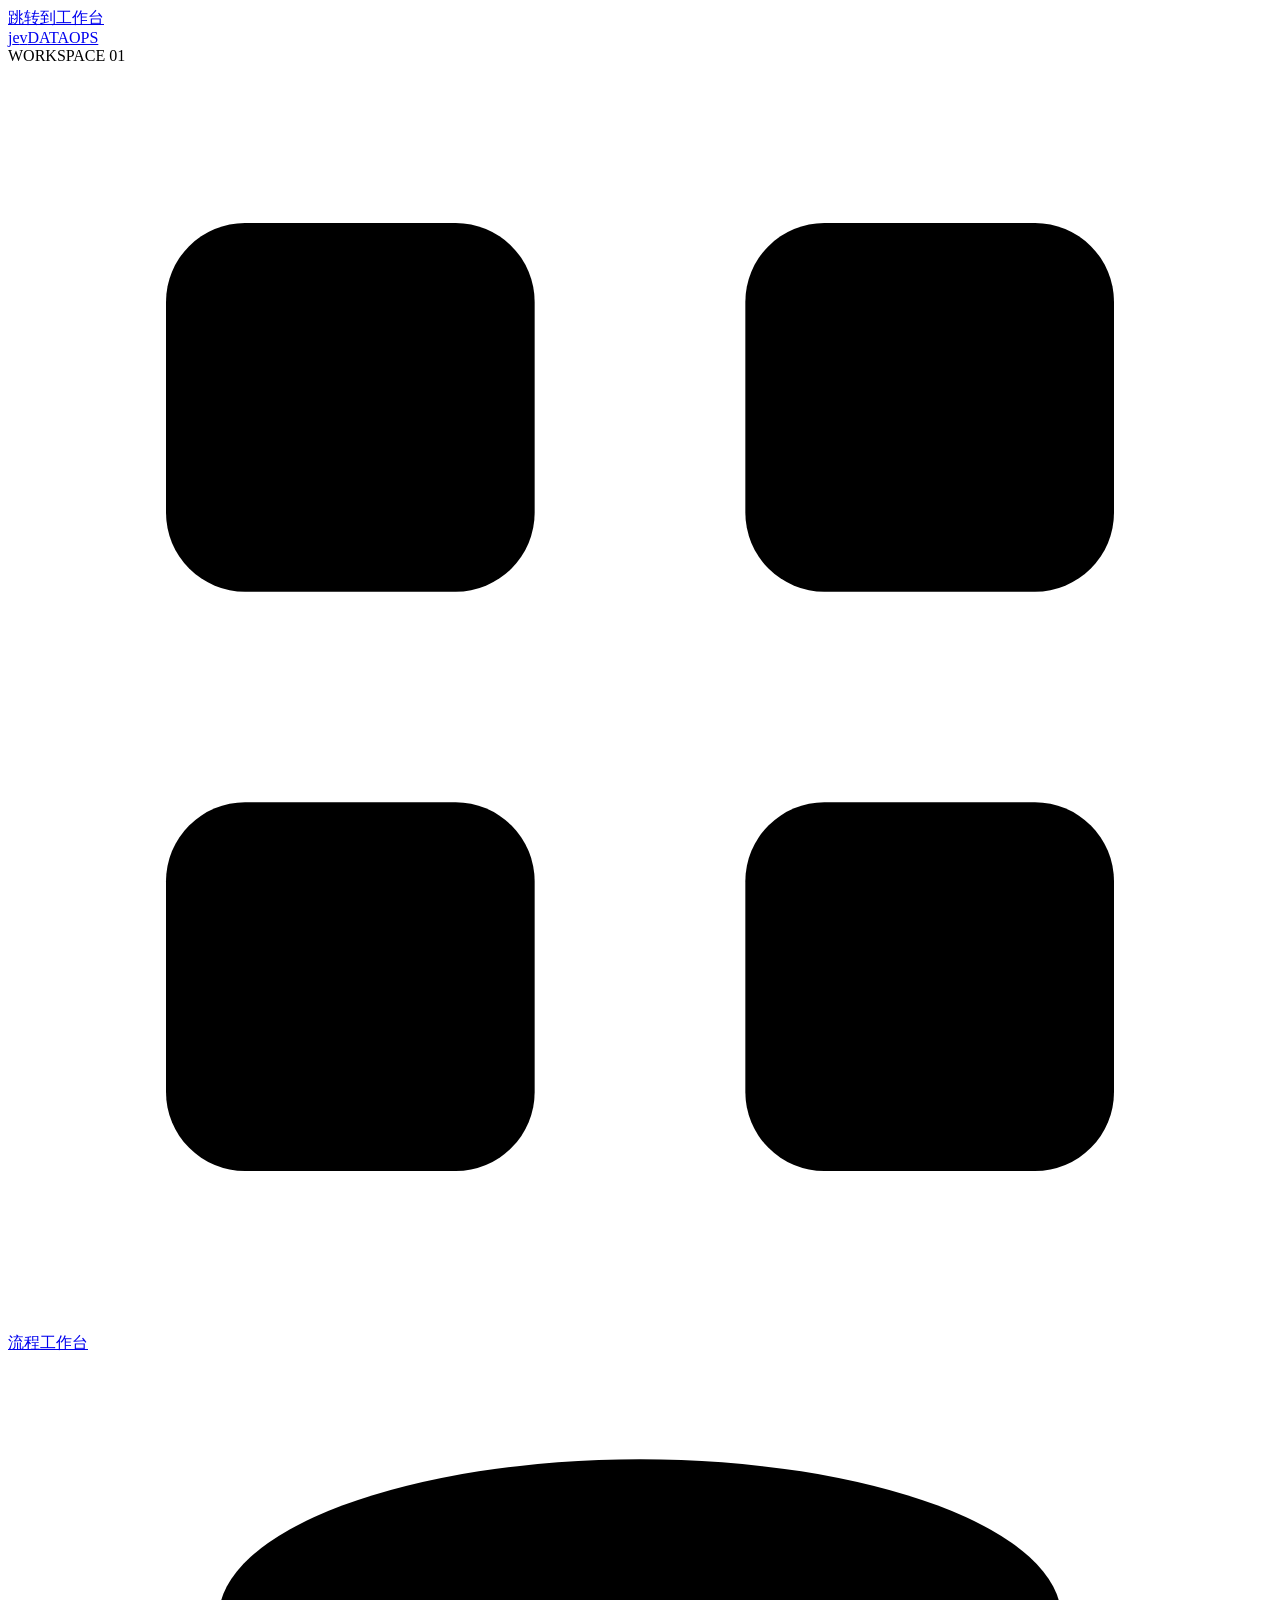
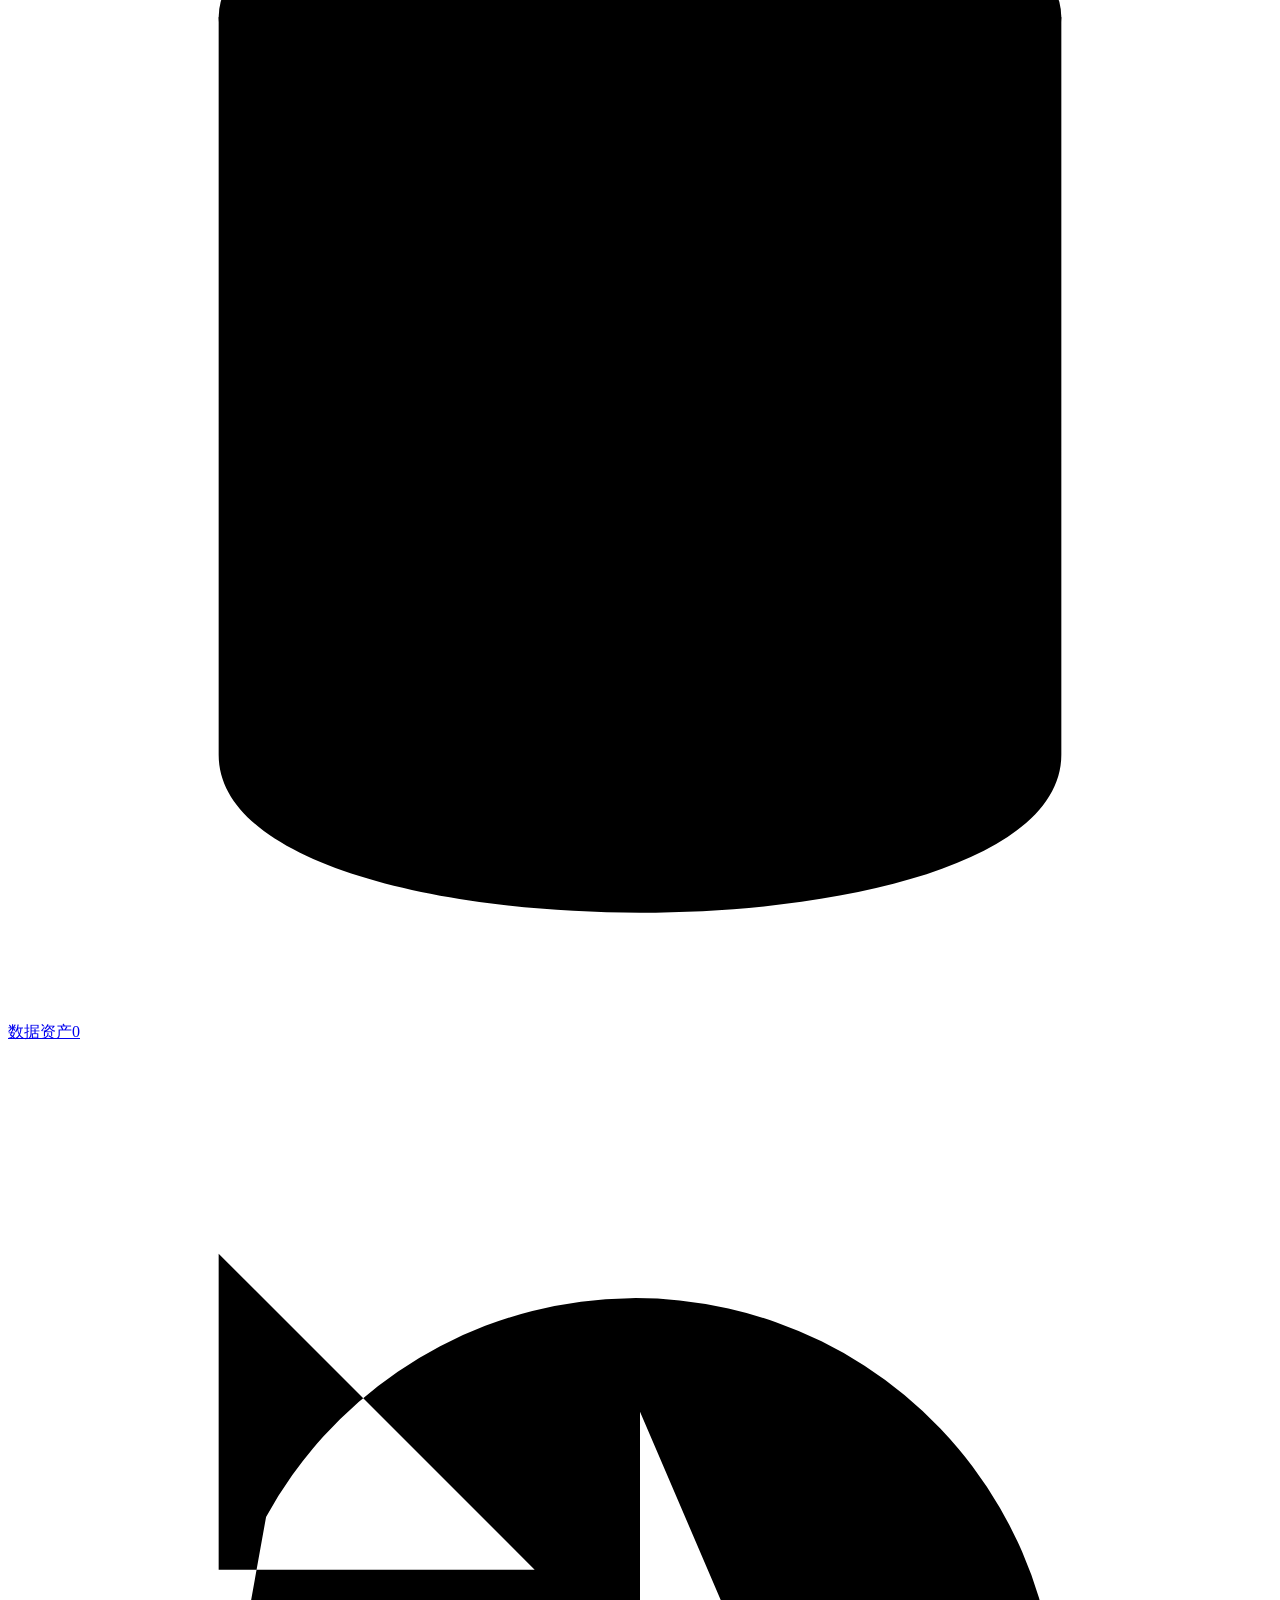
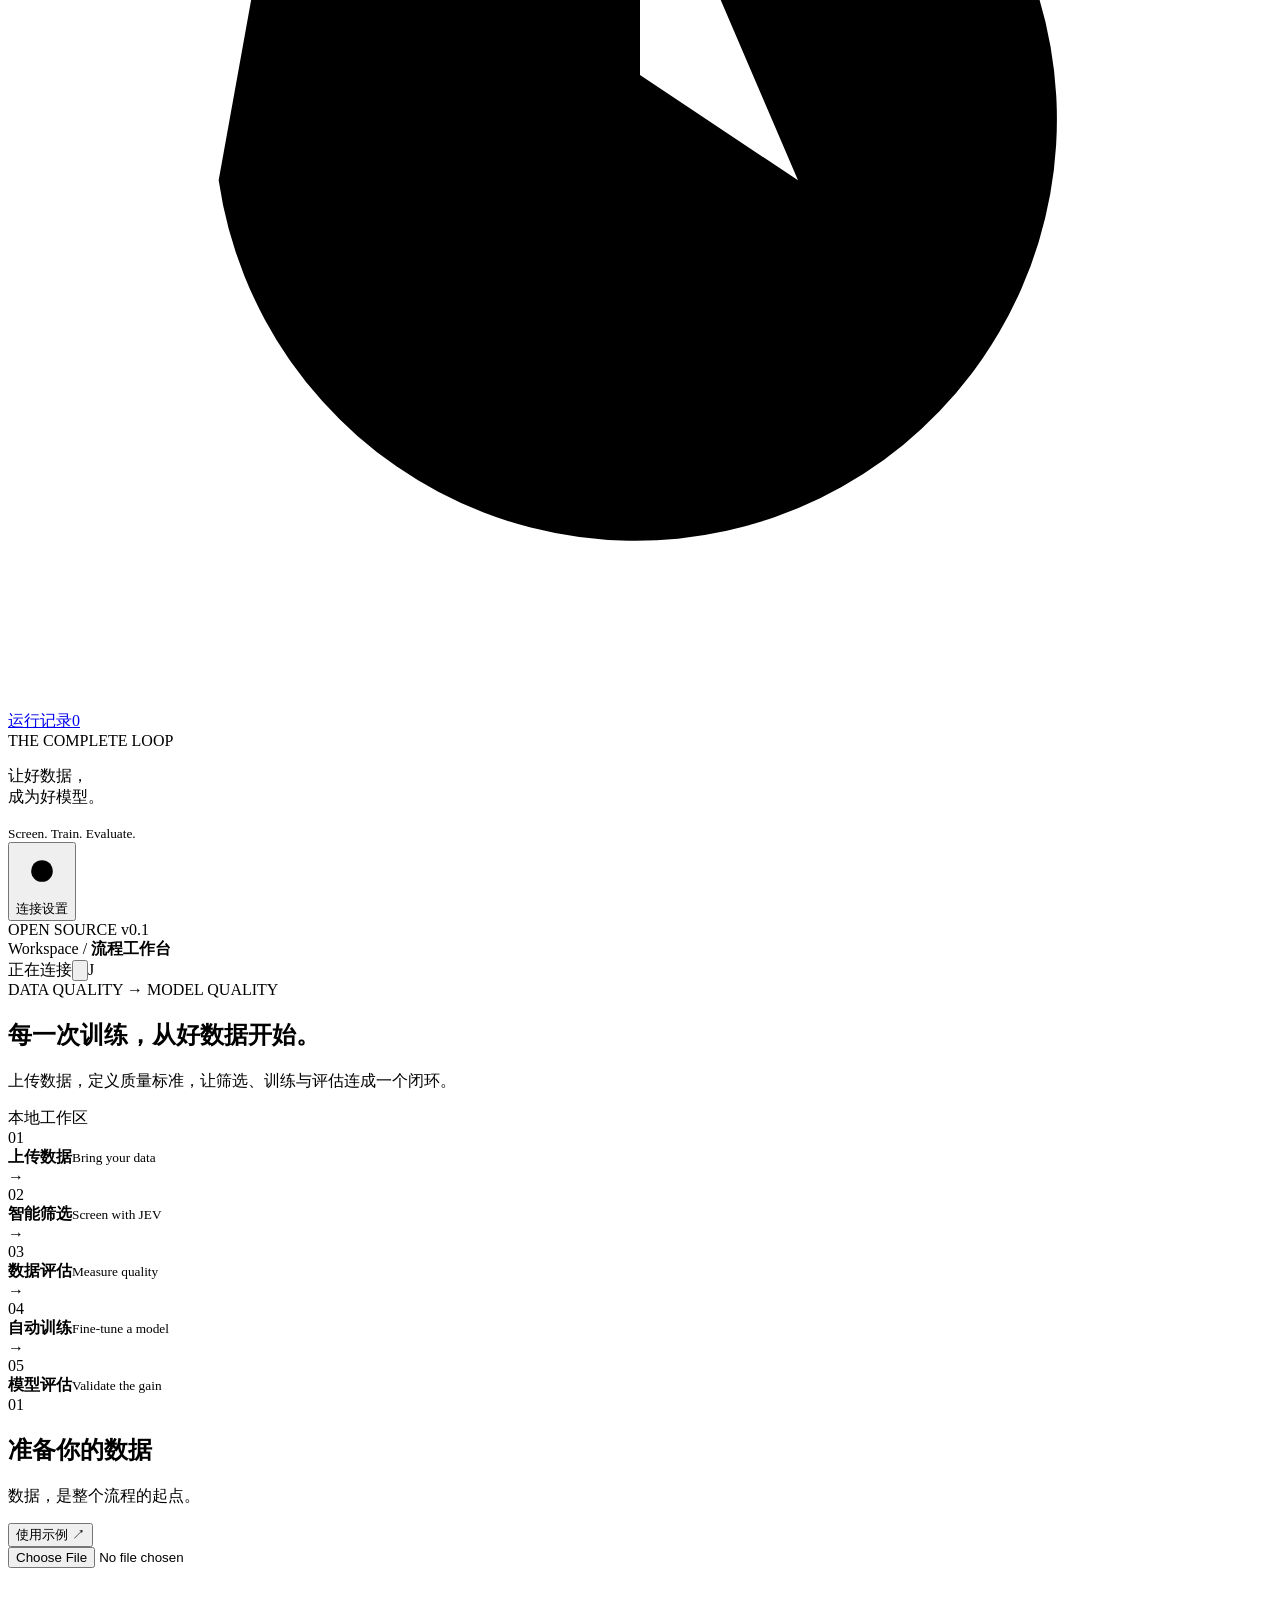
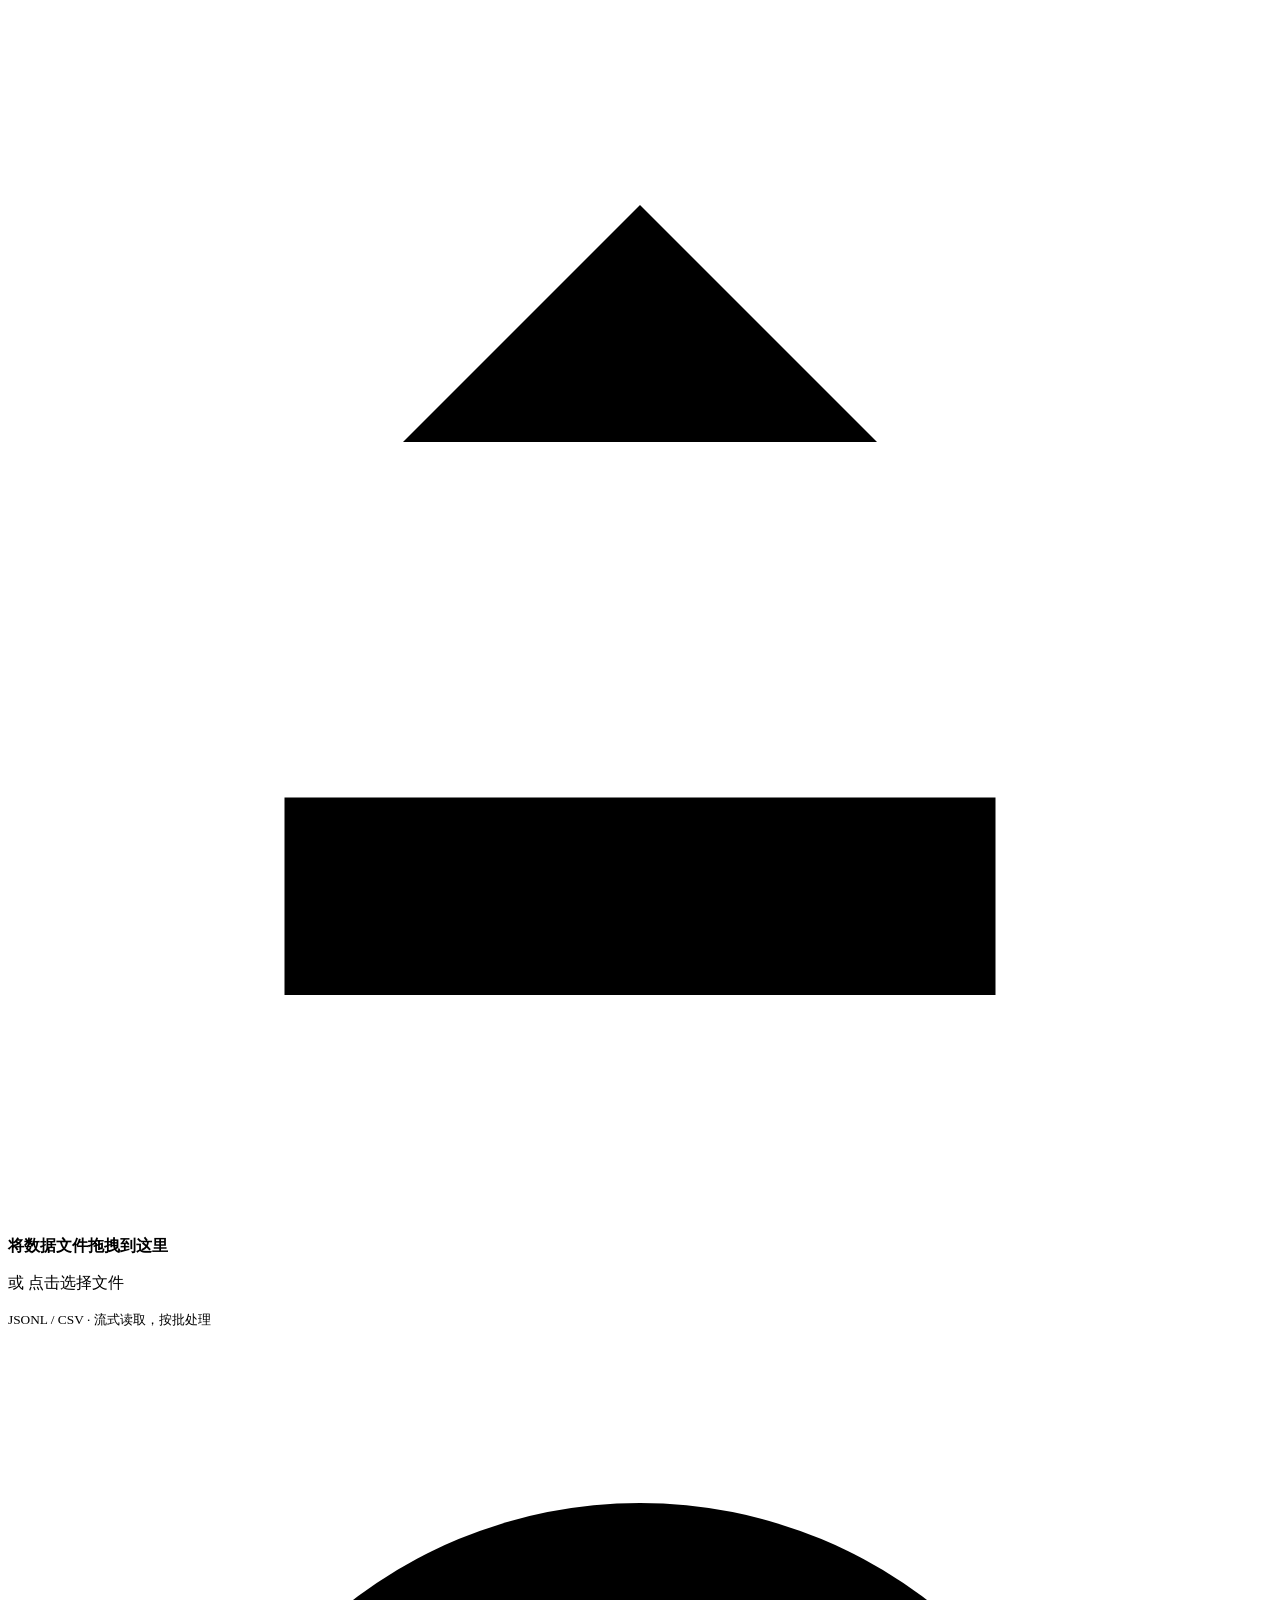
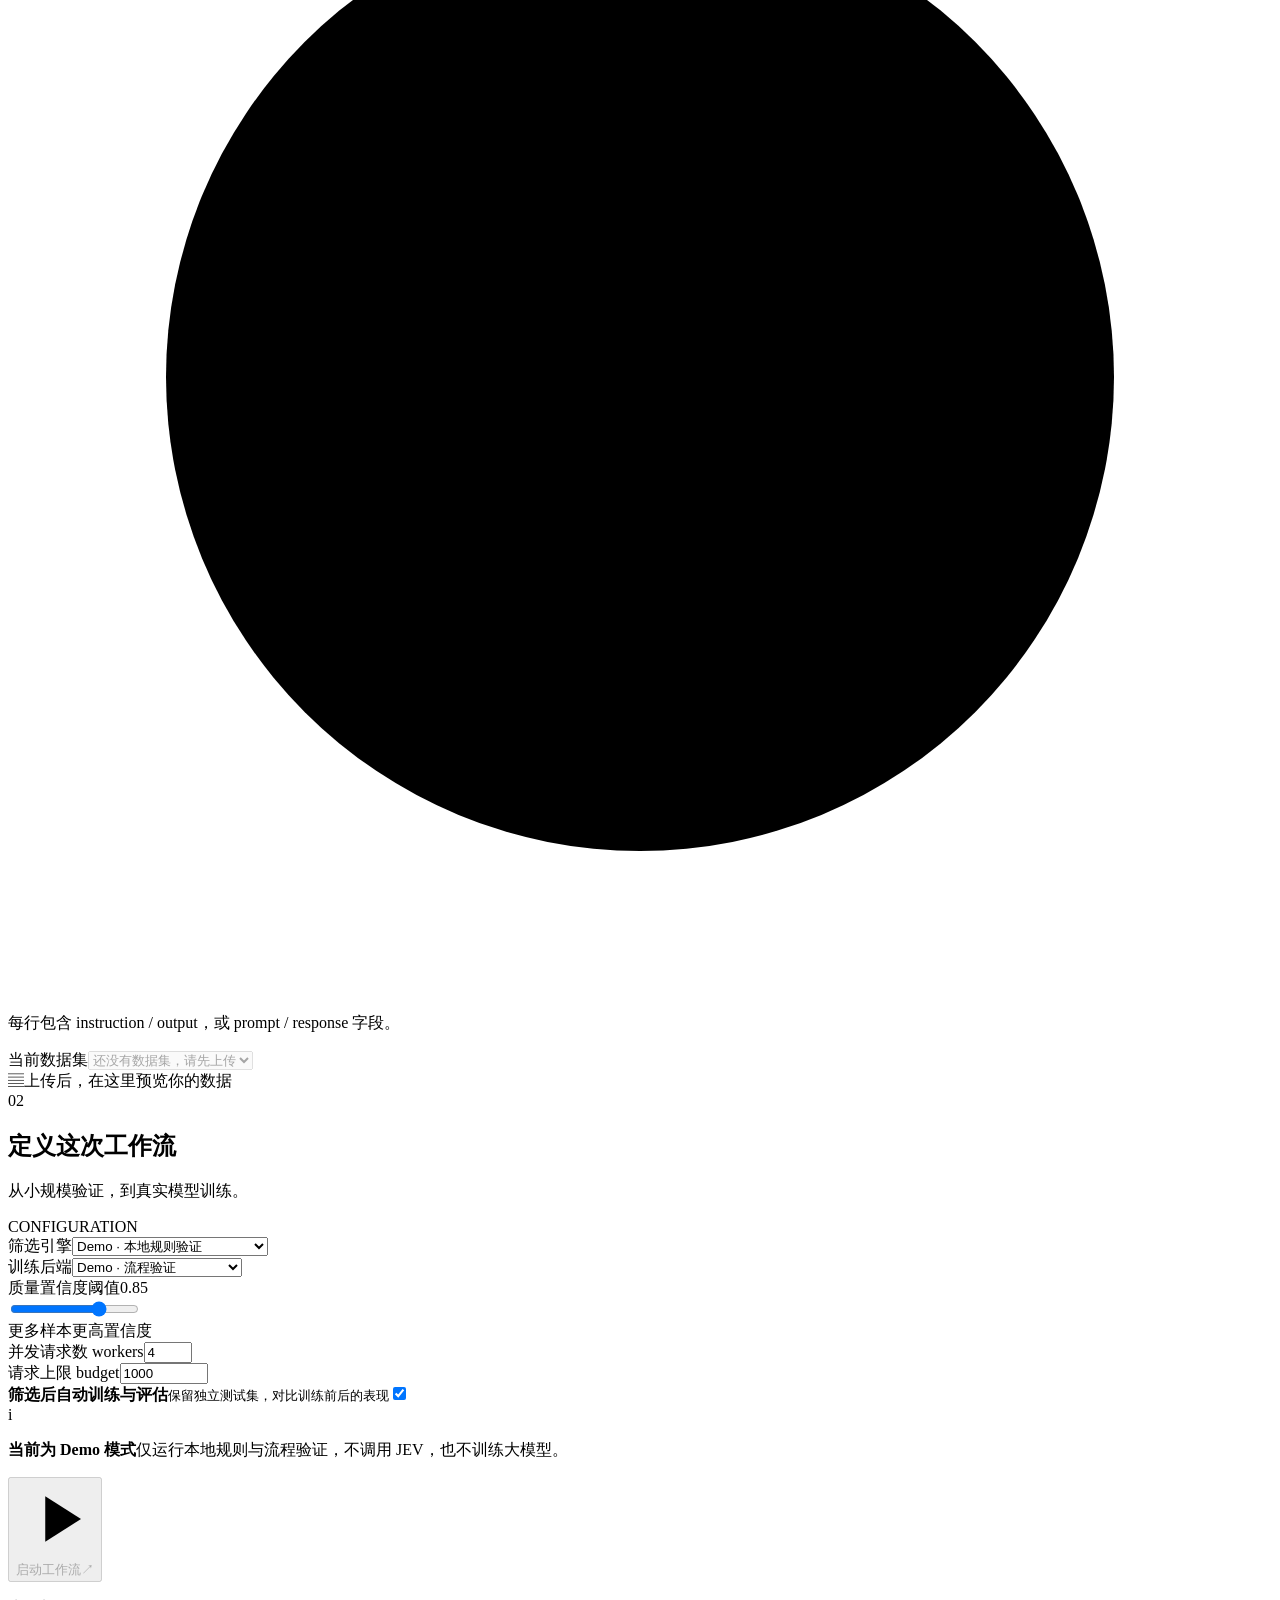
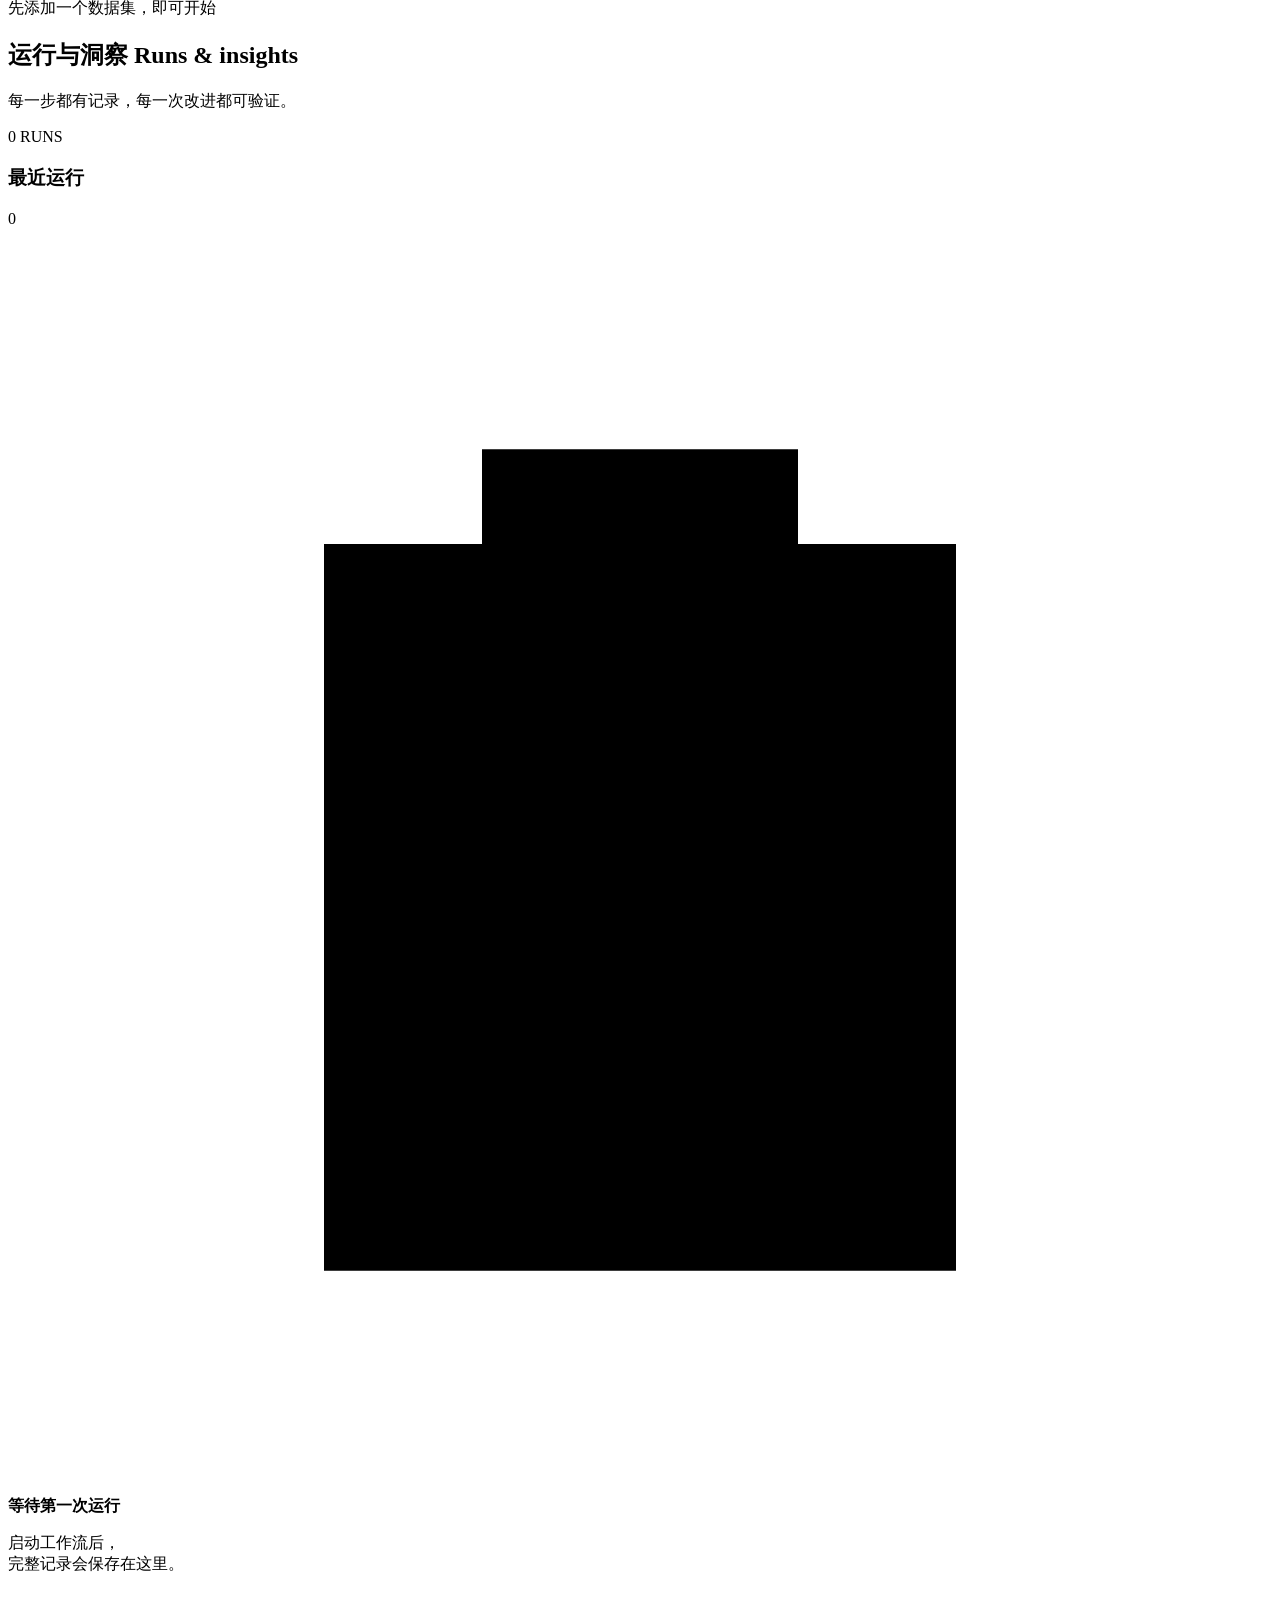
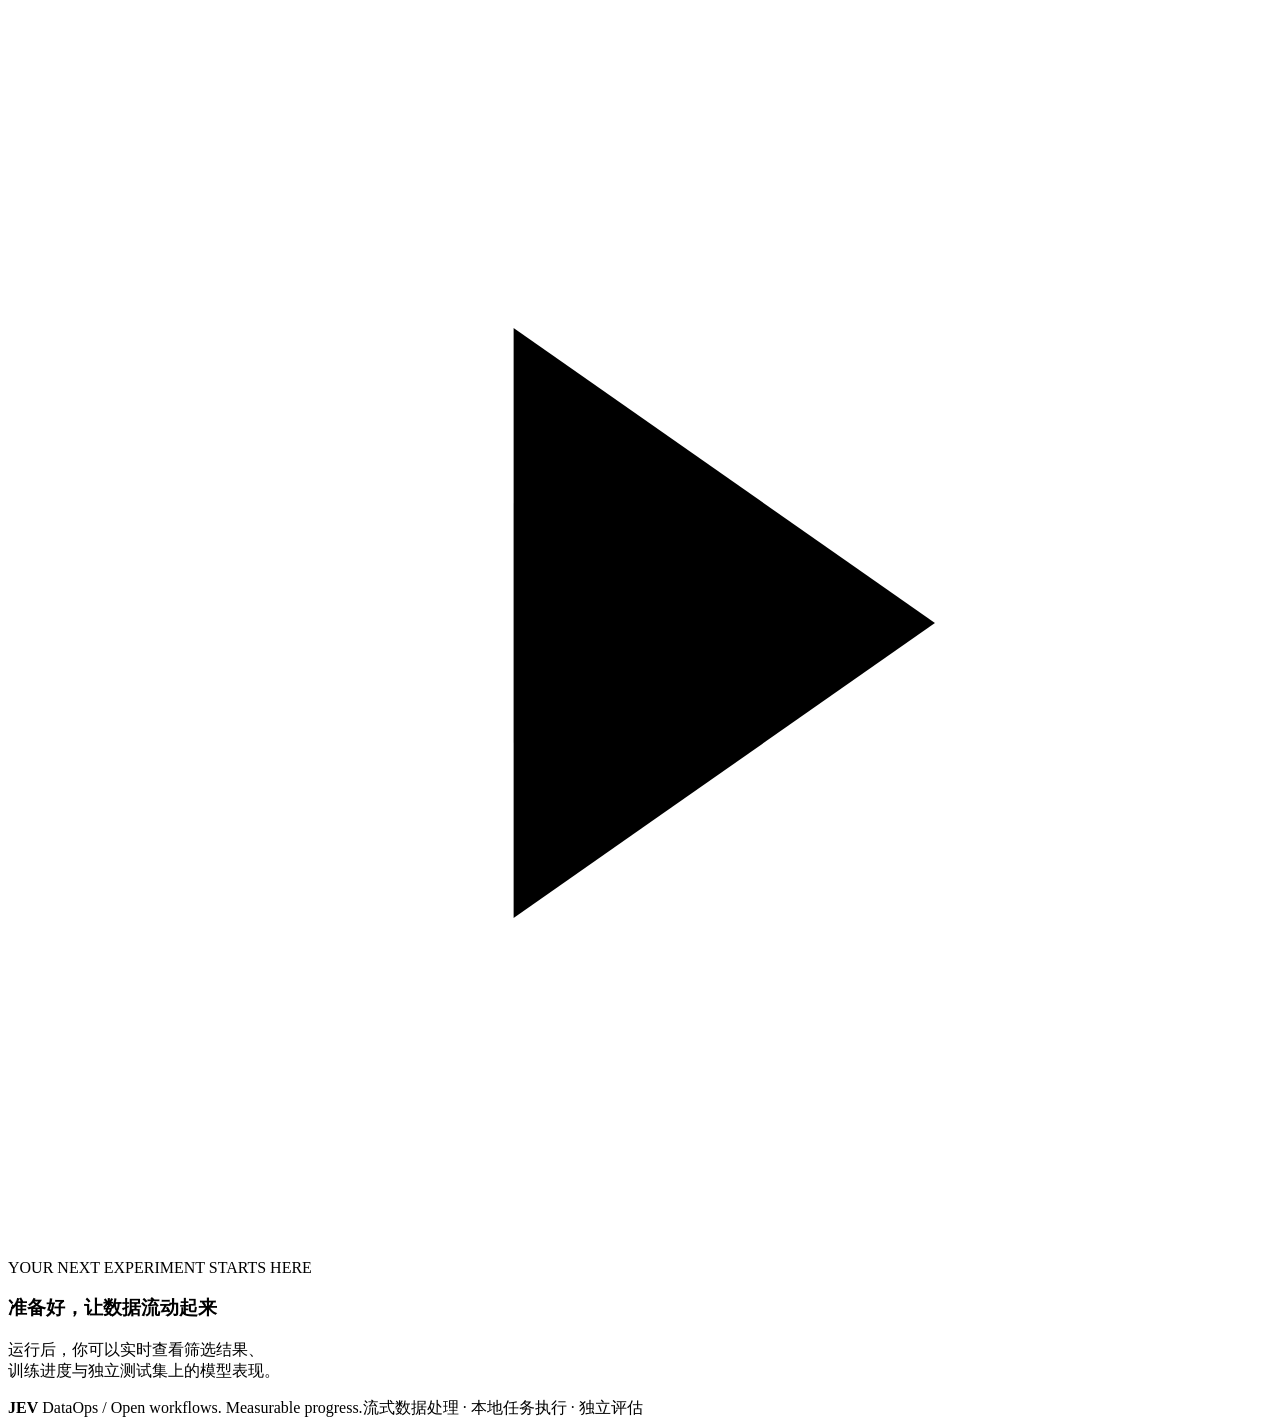
==== jev_dataops/static/index.html @ f0de1829 "Build JEV DataOps workbench: streaming selection, LoRA training and held-out evaluation" ====
<!doctype html>
<html lang="zh-CN">
<head>
  <meta charset="UTF-8">
  <meta name="viewport" content="width=device-width, initial-scale=1">
  <meta name="color-scheme" content="light">
  <meta name="description" content="JEV DataOps — 从数据筛选到模型评估的开放工作流。">
  <title>JEV DataOps · 数据与模型工作台</title>
  <link rel="icon" href="data:image/svg+xml,%3Csvg xmlns='http://www.w3.org/2000/svg' viewBox='0 0 40 40'%3E%3Crect width='40' height='40' rx='12' fill='%23192d30'/%3E%3Cpath d='M12 12h17v10a10 10 0 0 1-17 7l4-5a4 4 0 0 0 7-2v-4H12z' fill='%23a4e6cd'/%3E%3C/svg%3E">
  <link rel="stylesheet" href="/static/styles.css">
  <script src="/static/app.js" defer></script>
</head>
<body>
  <a class="skip-link" href="#main-content">跳转到工作台</a>
  <aside class="sidebar" aria-label="主导航">
    <a class="brand" href="/" aria-label="JEV DataOps 首页"><span class="brand-mark">j<span>e</span>v</span><span class="brand-label">DATAOPS</span></a>
    <div class="workspace-label">WORKSPACE <span>01</span></div>
    <nav>
      <a class="nav-item active" href="#main-content"><svg viewBox="0 0 24 24" aria-hidden="true"><rect x="3" y="3" width="7" height="7" rx="1.5"/><rect x="14" y="3" width="7" height="7" rx="1.5"/><rect x="3" y="14" width="7" height="7" rx="1.5"/><rect x="14" y="14" width="7" height="7" rx="1.5"/></svg>流程工作台<span class="nav-dot"></span></a>
      <a class="nav-item" href="#dataset-section"><svg viewBox="0 0 24 24" aria-hidden="true"><ellipse cx="12" cy="5" rx="8" ry="3"/><path d="M4 5v7c0 4 16 4 16 0V5M4 12v7c0 4 16 4 16 0v-7"/></svg>数据资产<span id="nav-dataset-count" class="nav-count">0</span></a>
      <a class="nav-item" href="#run-section"><svg viewBox="0 0 24 24" aria-hidden="true"><path d="M4 4v6h6M4.9 9A8 8 0 1 1 4 14M12 7v5l3 2"/></svg>运行记录<span id="nav-run-count" class="nav-count">0</span></a>
    </nav>
    <div class="sidebar-note"><span class="eyebrow">THE COMPLETE LOOP</span><p>让好数据，<br>成为好模型。</p><div class="mini-flow"><span></span><i></i><span></span><i></i><span></span></div><small>Screen. Train. Evaluate.</small></div>
    <div class="sidebar-bottom"><button type="button" id="settings-button" class="nav-item"><svg viewBox="0 0 24 24" aria-hidden="true"><path d="M12 3v3m0 12v3M3 12h3m12 0h3M5.6 5.6l2.1 2.1m8.6 8.6 2.1 2.1m0-12.8-2.1 2.1m-8.6 8.6-2.1 2.1"/><circle cx="12" cy="12" r="5"/></svg>连接设置</button><div class="version"><span class="tiny-dot"></span>OPEN SOURCE <span id="version">v0.1</span></div></div>
  </aside>

  <div class="app-shell">
    <header class="topbar"><div class="breadcrumb">Workspace <span>/</span> <strong>流程工作台</strong></div><div class="topbar-right"><span class="connection" id="connection"><span class="tiny-dot"></span><span id="connection-label">正在连接</span></span><button class="icon-button" id="refresh-button" type="button" aria-label="刷新工作台" title="刷新工作台"><svg viewBox="0 0 24 24" aria-hidden="true"><path d="M20 7v5h-5M4 17v-5h5M5.3 7A8 8 0 0 1 19 6l1 6M4 12l1 6a8 8 0 0 0 13.7-1"/></svg></button><span class="avatar" aria-label="本地工作区">J</span></div></header>

    <main id="main-content">
      <section class="page-heading"><div><div class="eyebrow">DATA QUALITY → MODEL QUALITY</div><h1>每一次训练，从好数据开始<span>。</span></h1><p>上传数据，定义质量标准，让筛选、训练与评估连成一个闭环。</p></div><span class="workspace-tag"><span class="tiny-dot"></span> 本地工作区</span></section>

      <div id="global-error" class="notice error-notice" role="alert" hidden></div>

      <section class="workflow-ribbon" aria-label="工作流阶段">
        <div class="ribbon-step"><span class="step-number">01</span><div><strong>上传数据</strong><small>Bring your data</small></div></div><span class="ribbon-arrow" aria-hidden="true">→</span>
        <div class="ribbon-step"><span class="step-number">02</span><div><strong>智能筛选</strong><small>Screen with JEV</small></div></div><span class="ribbon-arrow" aria-hidden="true">→</span>
        <div class="ribbon-step"><span class="step-number">03</span><div><strong>数据评估</strong><small>Measure quality</small></div></div><span class="ribbon-arrow" aria-hidden="true">→</span>
        <div class="ribbon-step"><span class="step-number">04</span><div><strong>自动训练</strong><small>Fine-tune a model</small></div></div><span class="ribbon-arrow" aria-hidden="true">→</span>
        <div class="ribbon-step"><span class="step-number">05</span><div><strong>模型评估</strong><small>Validate the gain</small></div></div>
      </section>

      <div class="setup-grid">
        <section class="card dataset-card" id="dataset-section" aria-labelledby="dataset-heading">
          <div class="card-heading"><div class="title-with-number"><span class="section-number">01</span><div><h2 id="dataset-heading">准备你的数据</h2><p>数据，是整个流程的起点。</p></div></div><button class="text-button" type="button" id="example-button">使用示例 <span aria-hidden="true">↗</span></button></div>
          <div class="drop-zone" id="drop-zone"><input id="file-input" type="file" accept=".jsonl,.csv" aria-label="上传 JSONL 或 CSV 数据集"><div class="upload-symbol"><svg viewBox="0 0 32 32" aria-hidden="true"><path d="M16 21V6m-6 6 6-6 6 6M7 21v5h18v-5"/></svg></div><strong id="upload-title">将数据文件拖拽到这里</strong><p>或 <span class="upload-link">点击选择文件</span></p><small id="upload-subtitle">JSONL / CSV · 流式读取，按批处理</small><div class="upload-progress" id="upload-progress" hidden><div></div></div></div>
          <p class="data-hint"><svg viewBox="0 0 16 16" aria-hidden="true"><circle cx="8" cy="8" r="6"/><path d="M8 7v4M8 4.5v.5"/></svg>每行包含 instruction / output，或 prompt / response 字段。</p>
          <div class="dataset-selection"><label for="dataset-select">当前数据集</label><select id="dataset-select" disabled><option value="">还没有数据集，请先上传</option></select></div>
          <div class="dataset-summary" id="dataset-summary" hidden><div><span class="file-icon">↳</span><span id="dataset-name"></span></div><span id="dataset-meta"></span></div>
          <div class="preview-wrap" id="preview-wrap" hidden><table id="preview-table"><caption class="sr-only">数据集前几条记录预览</caption><thead></thead><tbody></tbody></table></div>
          <div class="empty-preview" id="empty-preview"><span class="empty-grid" aria-hidden="true">▤</span><span>上传后，在这里预览你的数据</span></div>
        </section>

        <section class="card config-card" aria-labelledby="config-heading">
          <div class="card-heading"><div class="title-with-number"><span class="section-number">02</span><div><h2 id="config-heading">定义这次工作流</h2><p>从小规模验证，到真实模型训练。</p></div></div><span class="small-tag">CONFIGURATION</span></div>
          <form id="pipeline-form">
            <div class="form-grid"><div class="field"><label for="provider">筛选引擎</label><select id="provider" name="provider"><option value="demo">Demo · 本地规则验证</option><option value="openrouter" disabled>JEV · OpenRouter（未配置）</option><option value="typesafe" disabled>JEV · TypeSafe（未配置）</option></select></div><div class="field"><label for="trainer">训练后端</label><select id="trainer" name="trainer"><option value="demo">Demo · 流程验证</option><option value="huggingface" disabled>Hugging Face（未配置）</option></select></div></div>
            <div class="confidence-field"><div class="label-row"><label for="confidence">质量置信度阈值</label><output id="confidence-value" for="confidence">0.85</output></div><input id="confidence" name="confidence" type="range" min="0.5" max="0.99" step="0.01" value="0.85"><div class="range-labels"><span>更多样本</span><span>更高置信度</span></div></div>
            <div class="form-grid"><div class="field"><label for="concurrency">并发请求数 <span class="field-note">workers</span></label><input id="concurrency" name="concurrency" type="number" value="4" min="1" max="16" required></div><div class="field"><label for="max-requests">请求上限 <span class="field-note">budget</span></label><input id="max-requests" name="max_requests" type="number" value="1000" min="1" max="1000000" required></div></div>
            <label class="toggle-row" for="auto-train"><span><strong>筛选后自动训练与评估</strong><small>保留独立测试集，对比训练前后的表现</small></span><input id="auto-train" name="auto_train" type="checkbox" checked><span class="toggle" aria-hidden="true"></span></label>
            <div id="mode-notice" class="mode-notice"><span class="notice-icon">i</span><p><strong>当前为 Demo 模式</strong><span>仅运行本地规则与流程验证，不调用 JEV，也不训练大模型。</span></p></div>
            <button class="primary-button" id="start-button" type="submit" disabled><svg viewBox="0 0 24 24" aria-hidden="true"><path d="m9 5 11 7-11 7z"/></svg><span>启动工作流</span><span class="button-arrow" aria-hidden="true">↗</span></button>
            <p class="form-footnote" id="start-hint">先添加一个数据集，即可开始</p>
          </form>
        </section>
      </div>

      <section class="runs-section" id="run-section" aria-labelledby="runs-heading"><div class="section-heading"><div><h2 id="runs-heading">运行与洞察 <span>Runs & insights</span></h2><p>每一步都有记录，每一次改进都可验证。</p></div><span class="small-tag" id="run-total">0 RUNS</span></div><div class="runs-grid">
        <aside class="card run-history" aria-label="工作流运行记录"><div class="history-heading"><h3>最近运行</h3><span id="history-count">0</span></div><div id="run-list" class="run-list"><div class="history-empty"><svg viewBox="0 0 40 40" aria-hidden="true"><path d="M10 10h20v23H10zM15 7h10v6H15zM15 20h10M15 25h7"/></svg><strong>等待第一次运行</strong><p>启动工作流后，<br>完整记录会保存在这里。</p></div></div></aside>
        <section class="card run-detail" aria-label="所选运行详情">
          <div id="run-empty" class="run-empty"><div class="orbit-illustration" aria-hidden="true"><span class="orbit orbit-one"></span><span class="orbit orbit-two"></span><span class="orbit-node node-one"></span><span class="orbit-node node-two"></span><span class="orbit-node node-three"></span><span class="orbit-center"><svg viewBox="0 0 30 30"><path d="m12 8 10 7-10 7z"/></svg></span></div><span class="eyebrow">YOUR NEXT EXPERIMENT STARTS HERE</span><h3>准备好，让数据流动起来</h3><p>运行后，你可以实时查看筛选结果、<br>训练进度与独立测试集上的模型表现。</p></div>
          <div id="run-content" hidden><div class="run-detail-heading"><div><div class="run-title-row"><h3 id="run-name"></h3><span id="run-status" class="status-badge"></span></div><p id="run-meta"></p></div><div class="run-actions"><button class="secondary-button small" type="button" id="retry-button" hidden>重新运行</button><button class="secondary-button small danger-text" type="button" id="cancel-button" hidden>停止运行</button></div></div>
            <div class="run-stage-track" id="stage-track" aria-label="流程进度"></div>
            <div class="progress-label"><span id="progress-label">等待运行</span><span id="progress-numbers">0 / 0</span></div><progress id="run-progress" value="0" max="100">0%</progress>
            <div id="run-error" class="notice error-notice" role="alert" hidden></div>
            <div class="stat-grid"><div class="stat-card"><span><i class="stat-dot keep"></i>保留 Keep</span><strong id="count-keep">—</strong><small>进入高质量数据集</small></div><div class="stat-card"><span><i class="stat-dot review"></i>待审 Review</span><strong id="count-review">—</strong><small>保留人工复核空间</small></div><div class="stat-card"><span><i class="stat-dot reject"></i>剔除 Reject</span><strong id="count-reject">—</strong><small>未通过质量标准</small></div></div>
            <div class="report-section" id="model-report-section" hidden><div class="subsection-heading"><h4>独立测试集评估</h4><span id="evaluation-kind" class="small-tag">EVALUATION</span></div><div id="model-metrics" class="model-metrics"></div><p id="evaluation-note" class="evaluation-note"></p></div>
            <details class="data-report" id="data-report-section" hidden><summary>查看数据质量报告</summary><pre id="data-report"></pre></details>
            <div class="log-section"><div class="subsection-heading"><h4><span class="terminal-icon" aria-hidden="true">&gt;_</span>运行日志</h4><span id="log-count" class="muted">0 entries</span></div><div id="run-logs" class="run-logs" role="log" aria-label="运行日志" aria-live="polite"></div></div>
            <div class="artifact-section" id="artifact-section" hidden><div class="subsection-heading"><h4>产物与报告</h4><span class="muted">可下载，可复现</span></div><div id="artifacts" class="artifact-list"></div></div>
          </div>
        </section>
      </div></section>
      <footer class="page-footer"><span><b>JEV</b> DataOps <span class="footer-divider">/</span> Open workflows. Measurable progress.</span><span>流式数据处理 <i>·</i> 本地任务执行 <i>·</i> 独立评估</span></footer>
    </main>
  </div>
  <dialog id="settings-dialog" aria-labelledby="settings-title"><form id="settings-form"><div class="dialog-heading"><h2 id="settings-title">连接设置</h2><button type="button" class="icon-button" id="close-settings" aria-label="关闭连接设置">×</button></div><p>如果服务端设置了访问令牌，在此输入。令牌仅保存在当前标签页会话中。</p><label for="api-token">API 访问令牌</label><input id="api-token" type="password" autocomplete="off" placeholder="本地未启用认证时，可留空"><p class="settings-help">JEV API Key 与训练模型路径由服务端环境变量配置。</p><button type="submit" class="primary-button">保存并连接</button></form></dialog>
  <div class="toast" id="toast" role="status" aria-live="polite" hidden></div>
</body>
</html>
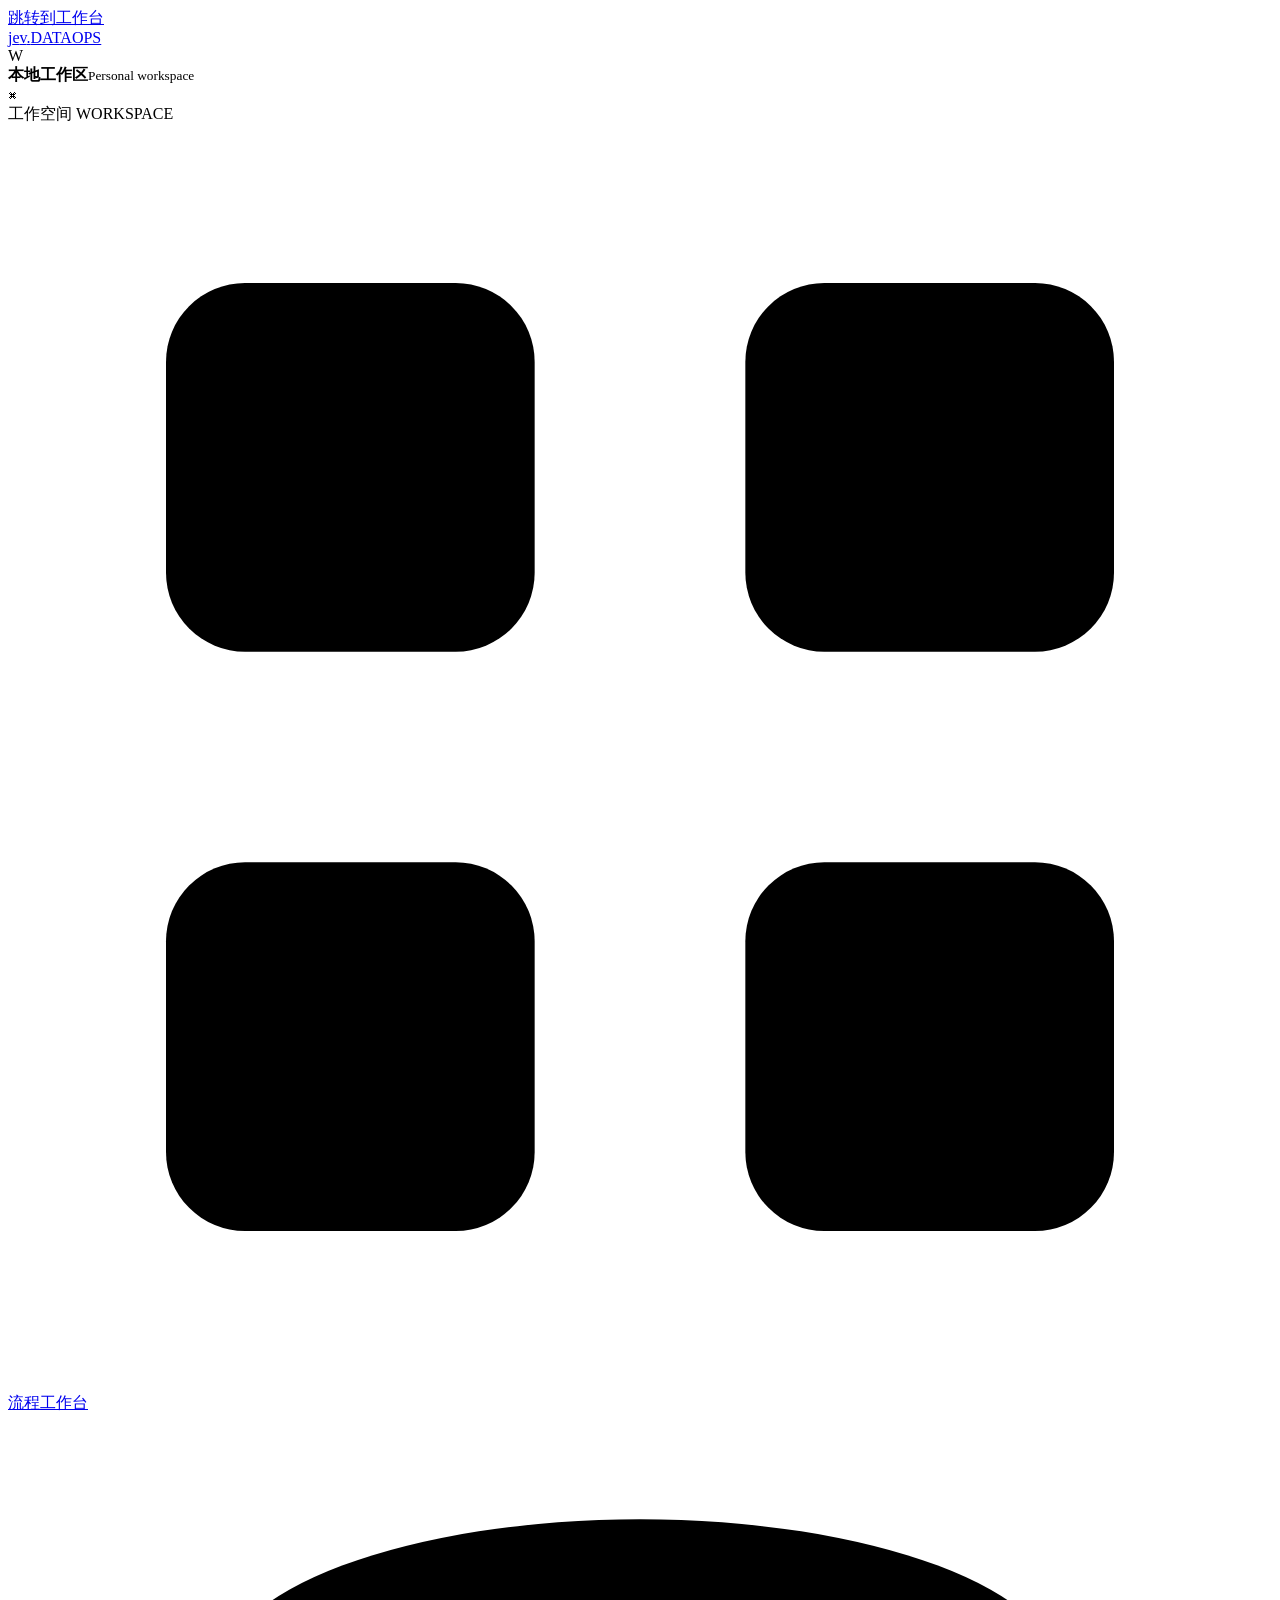
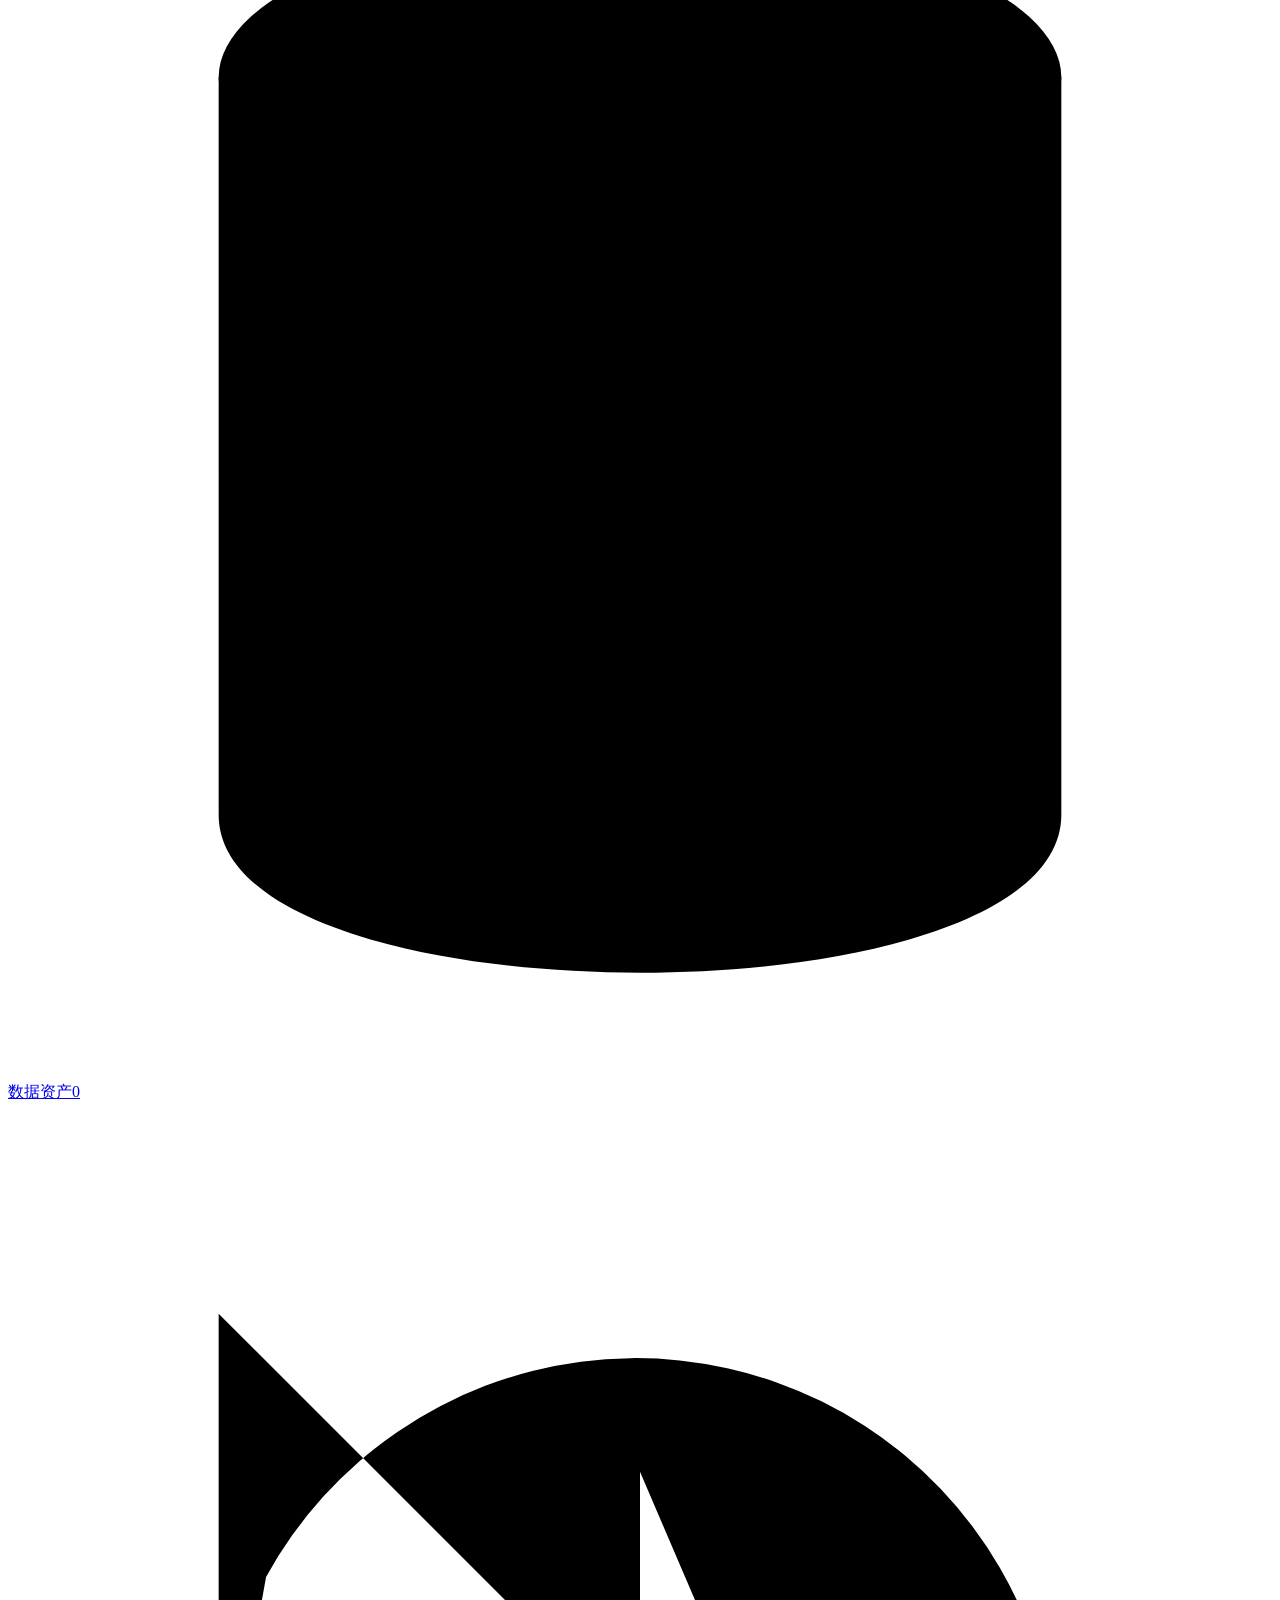
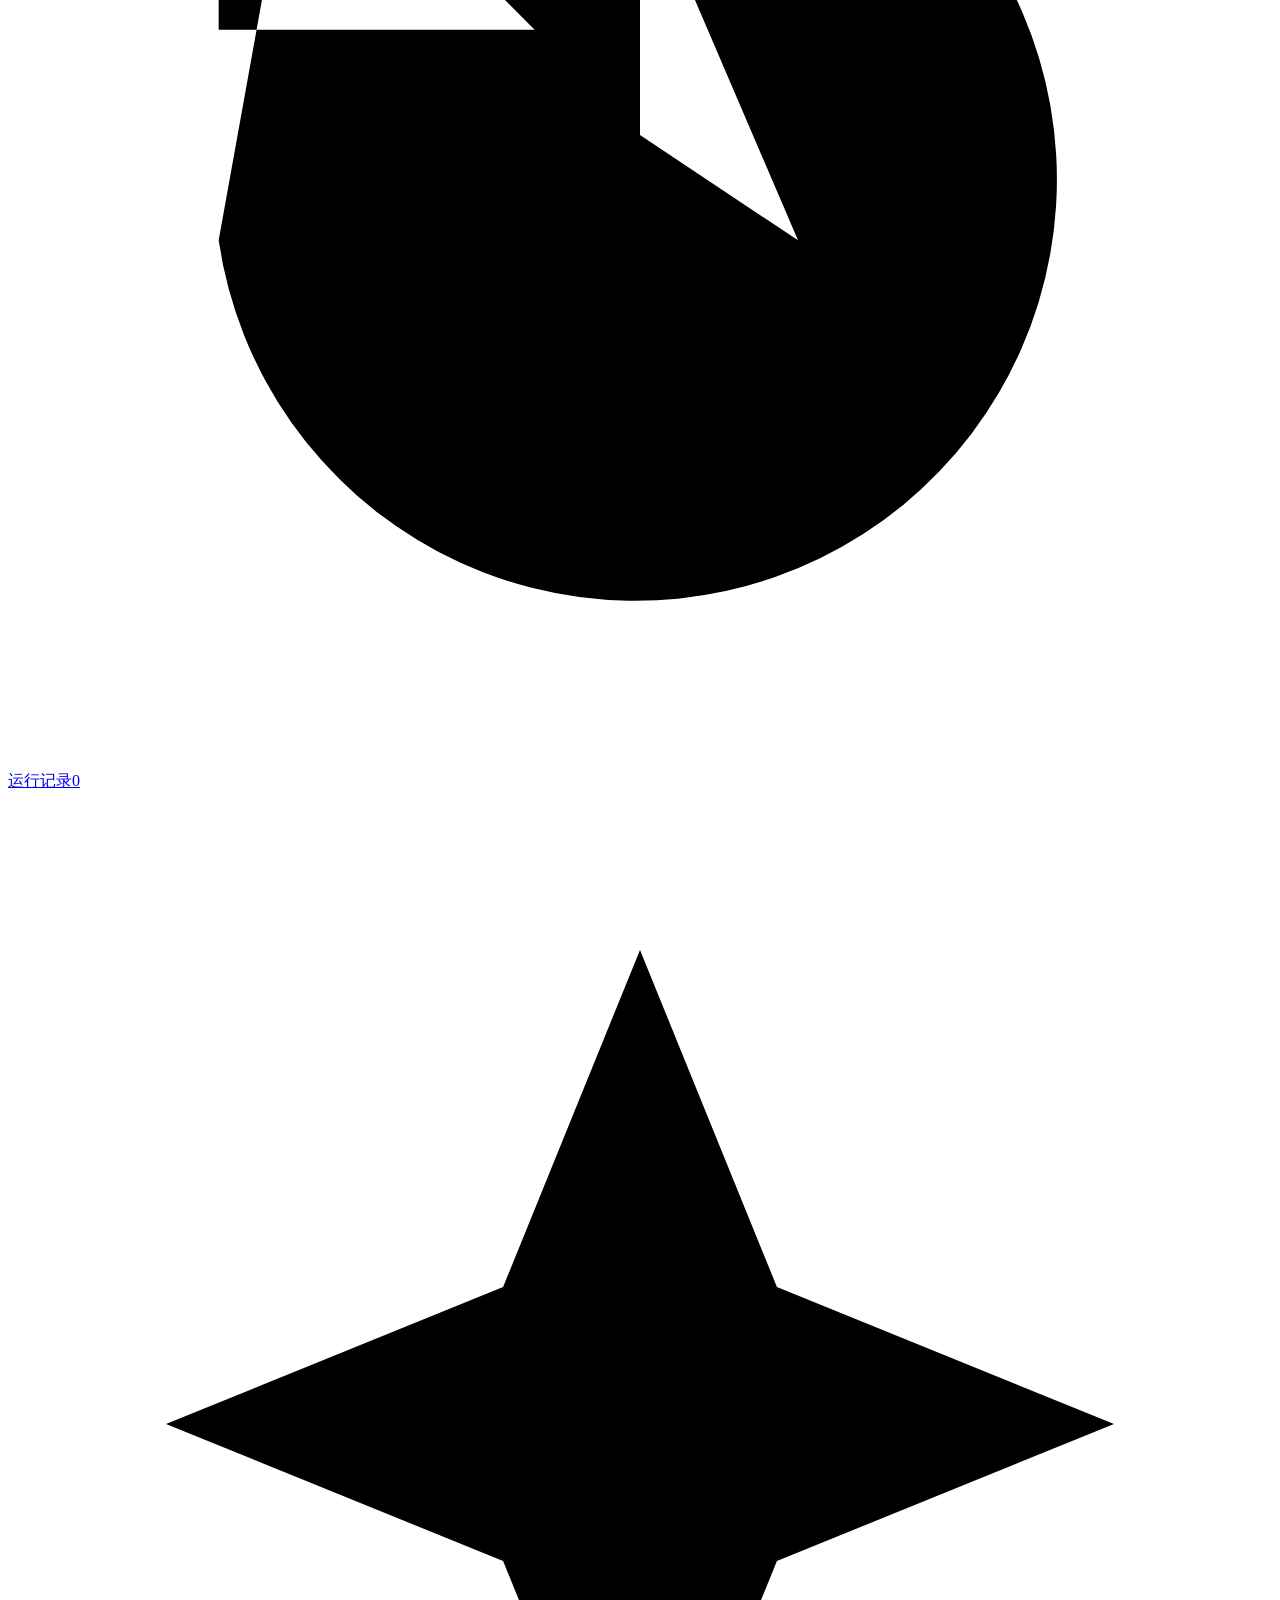
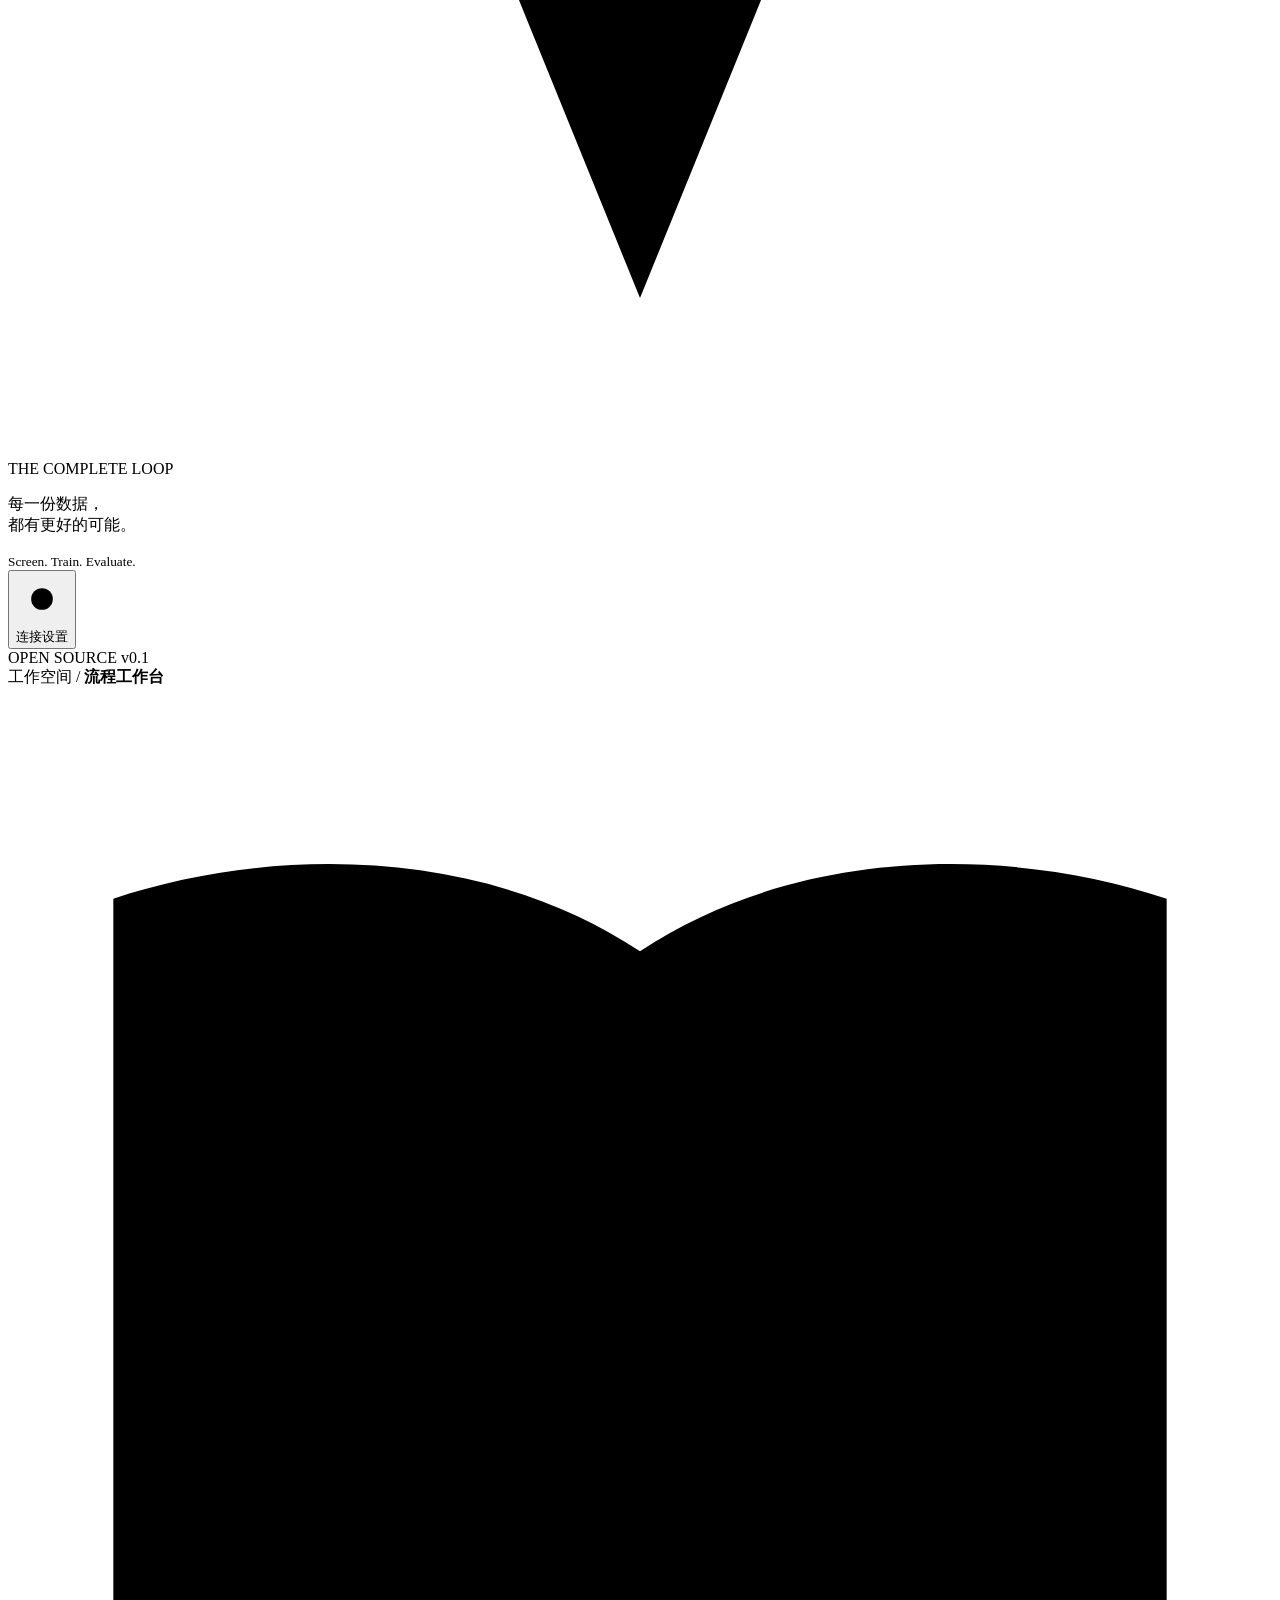
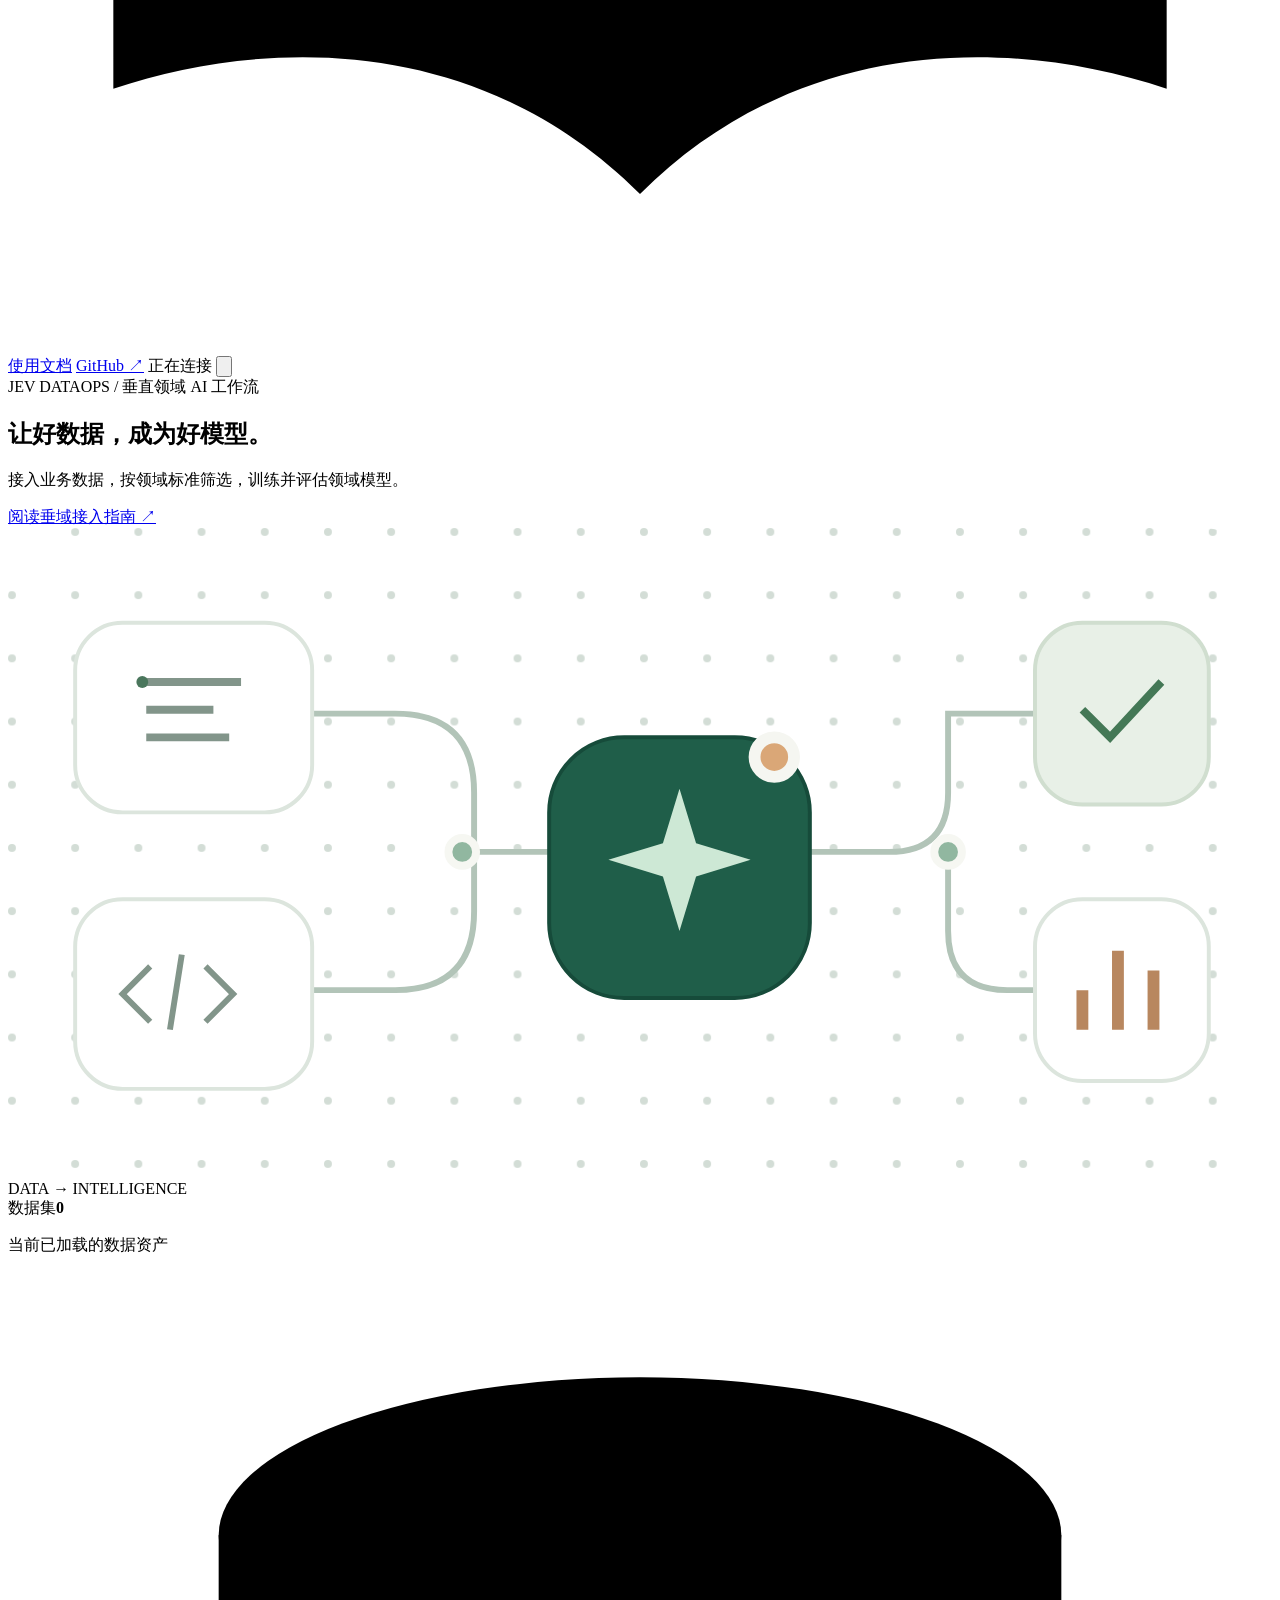
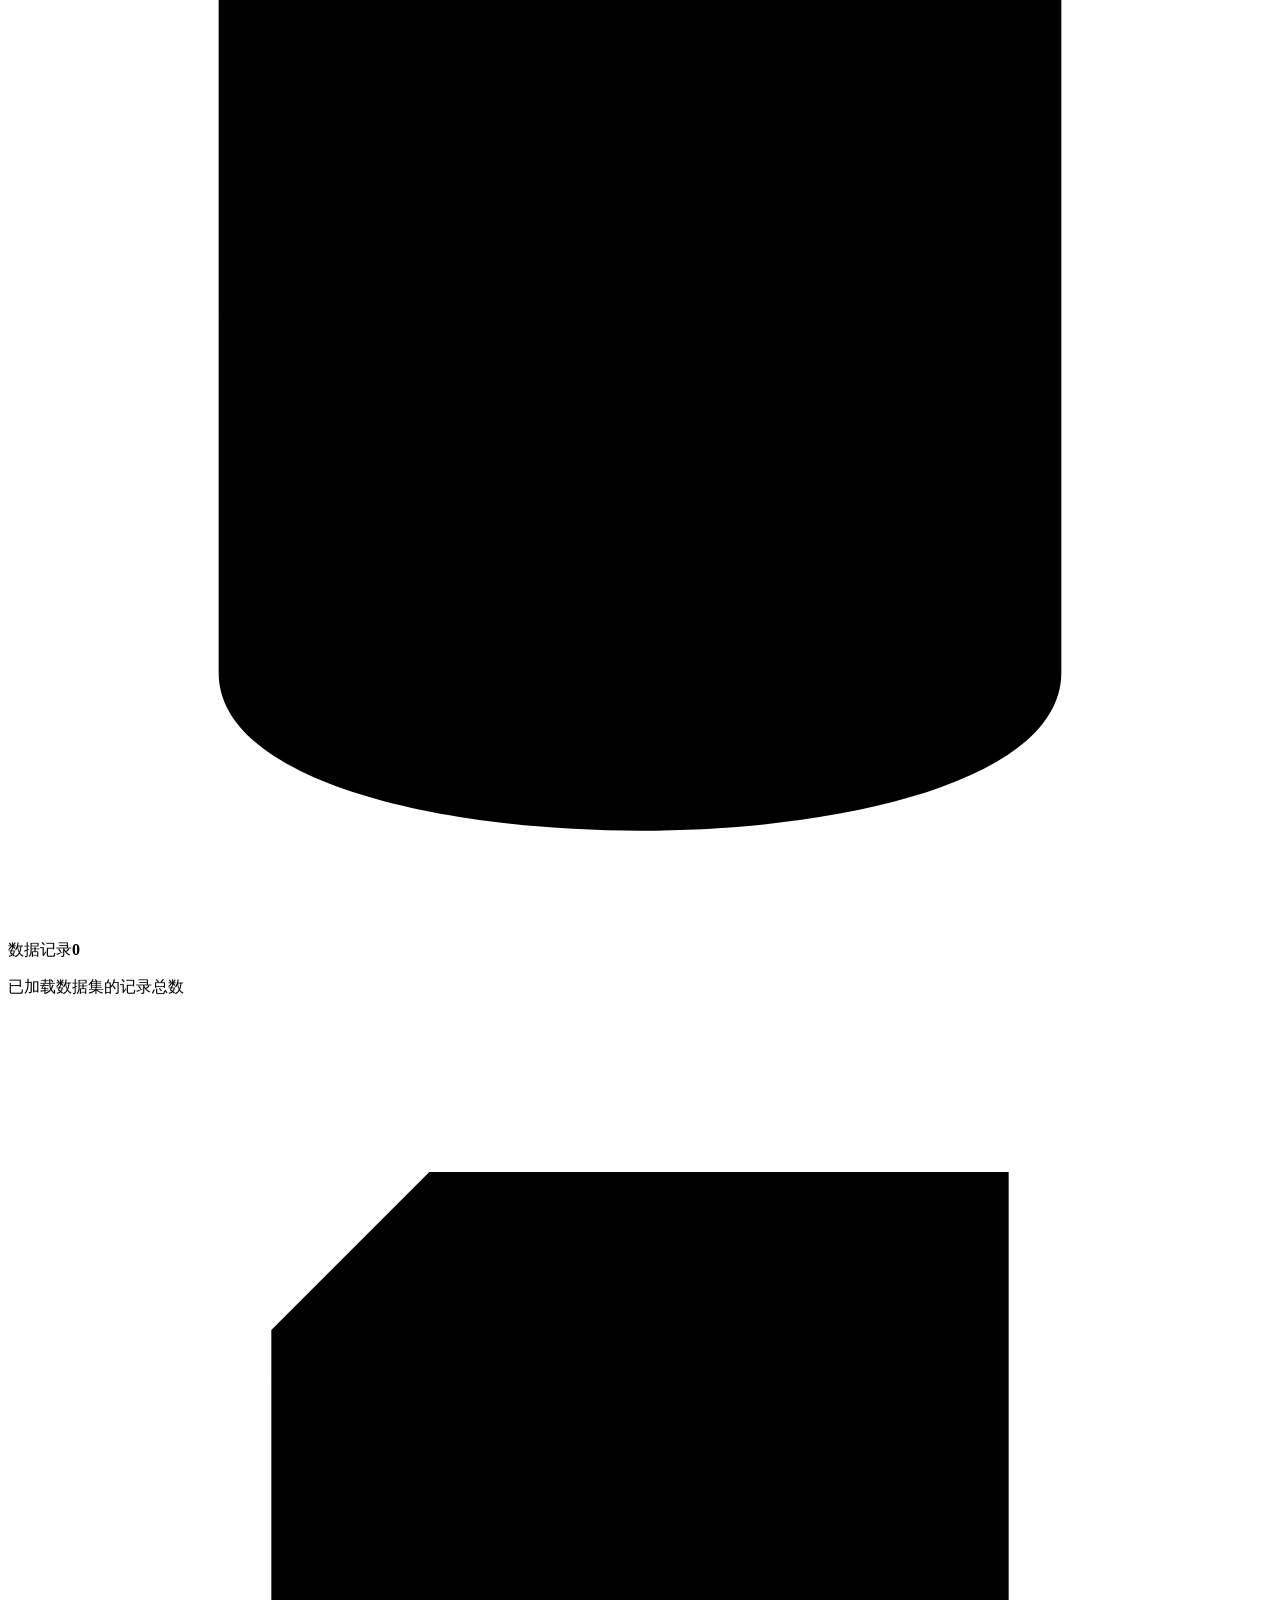
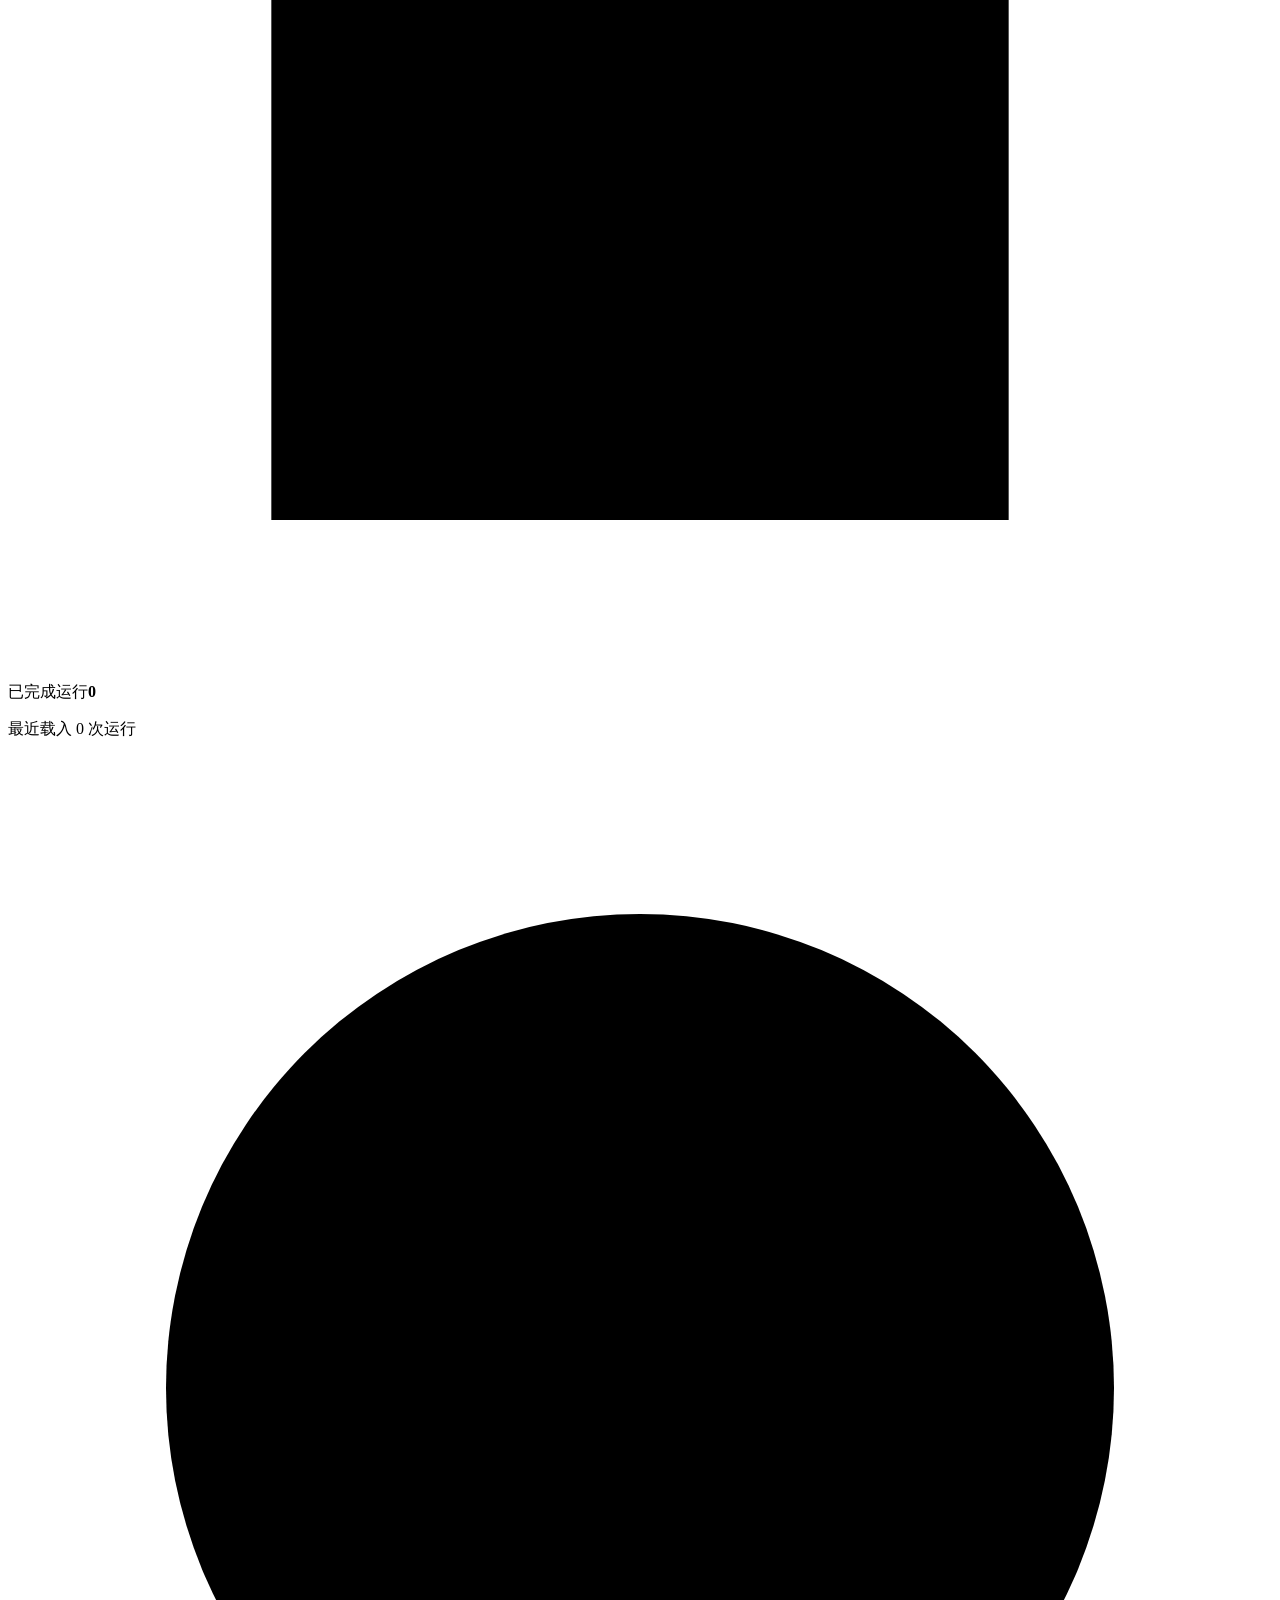
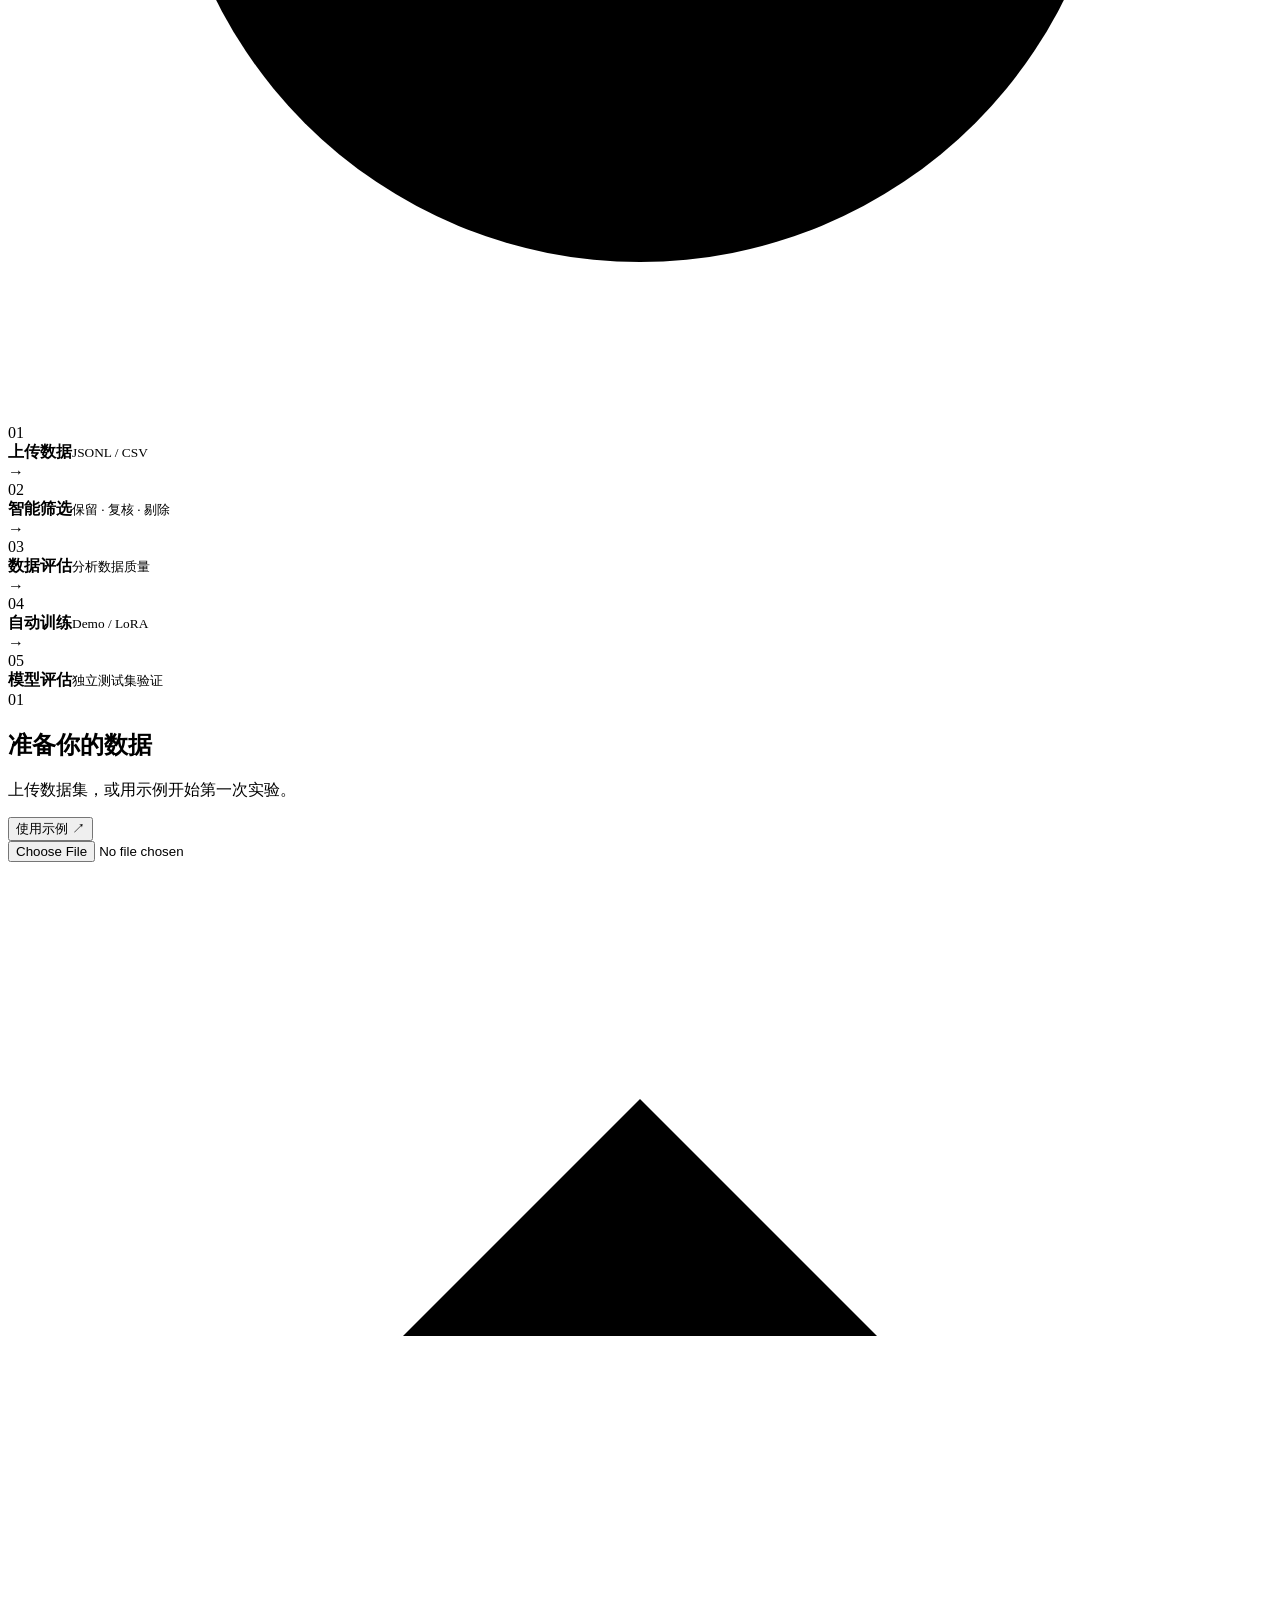
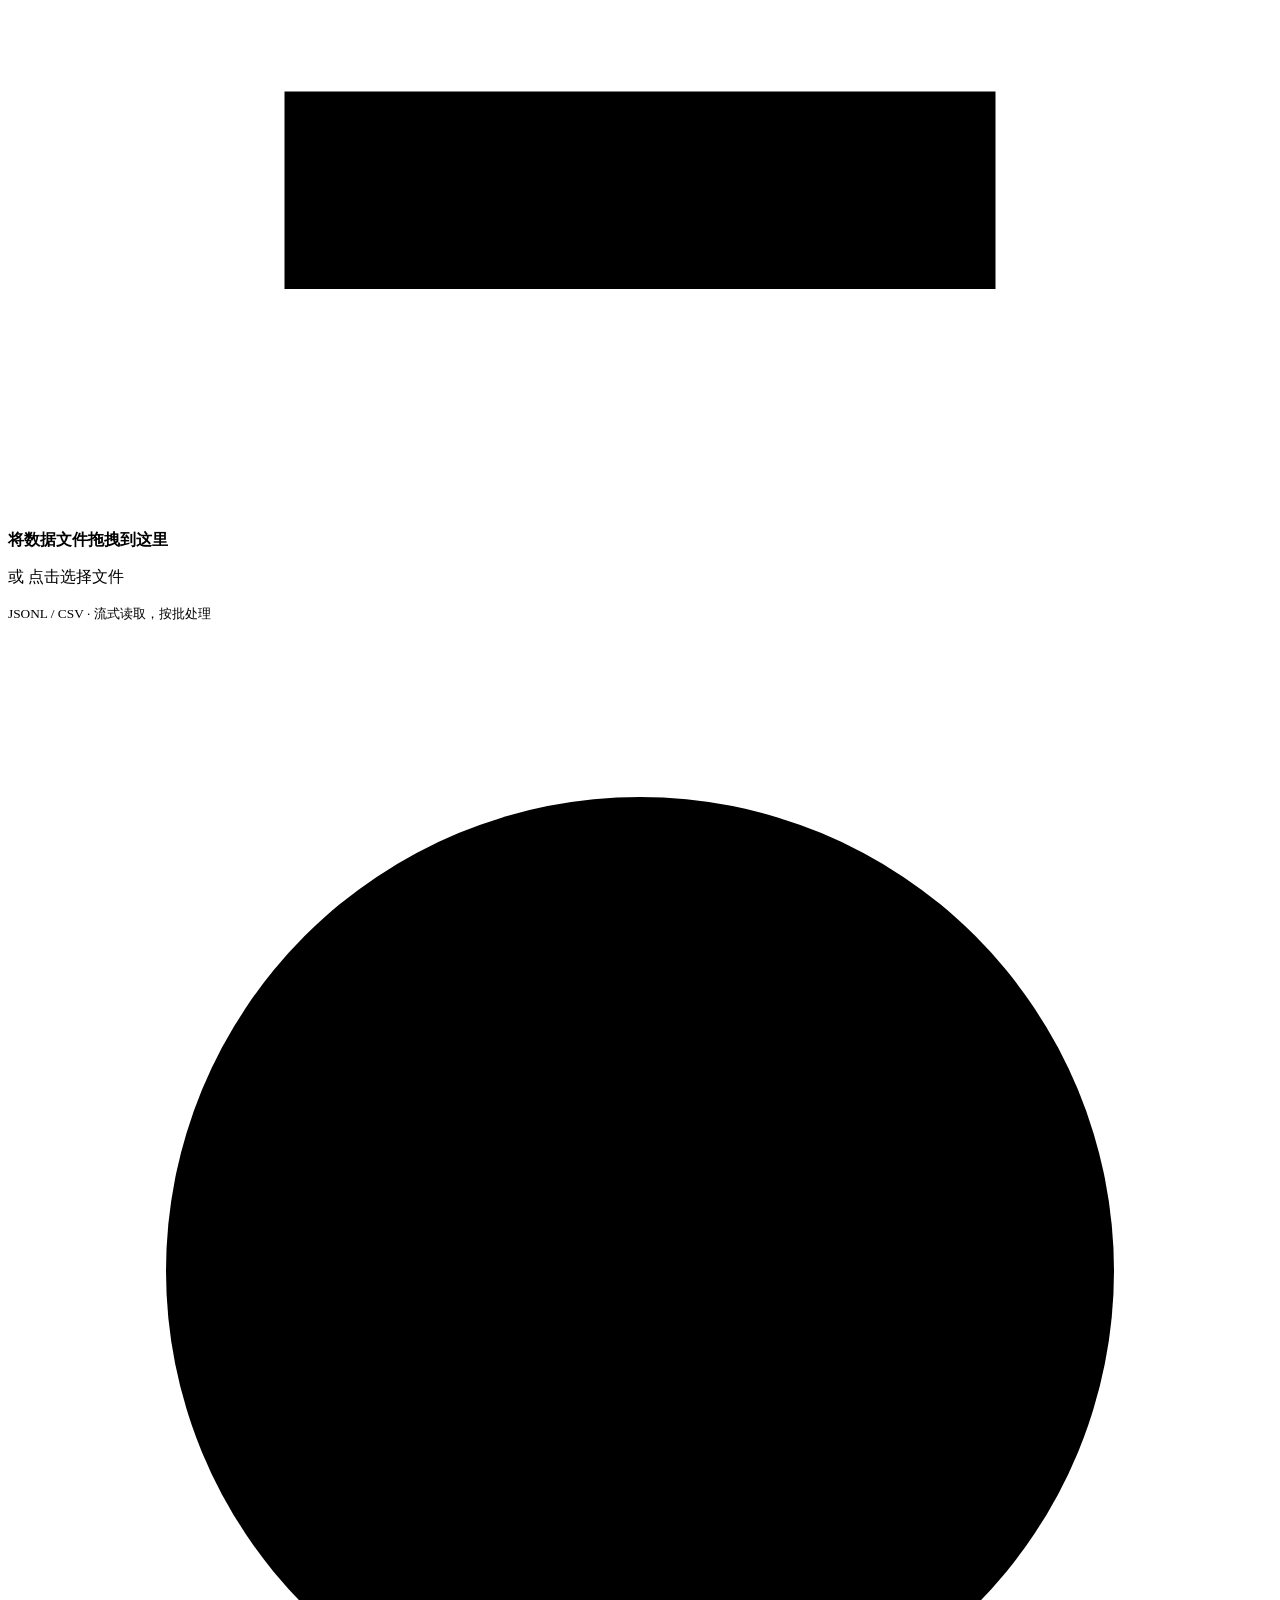
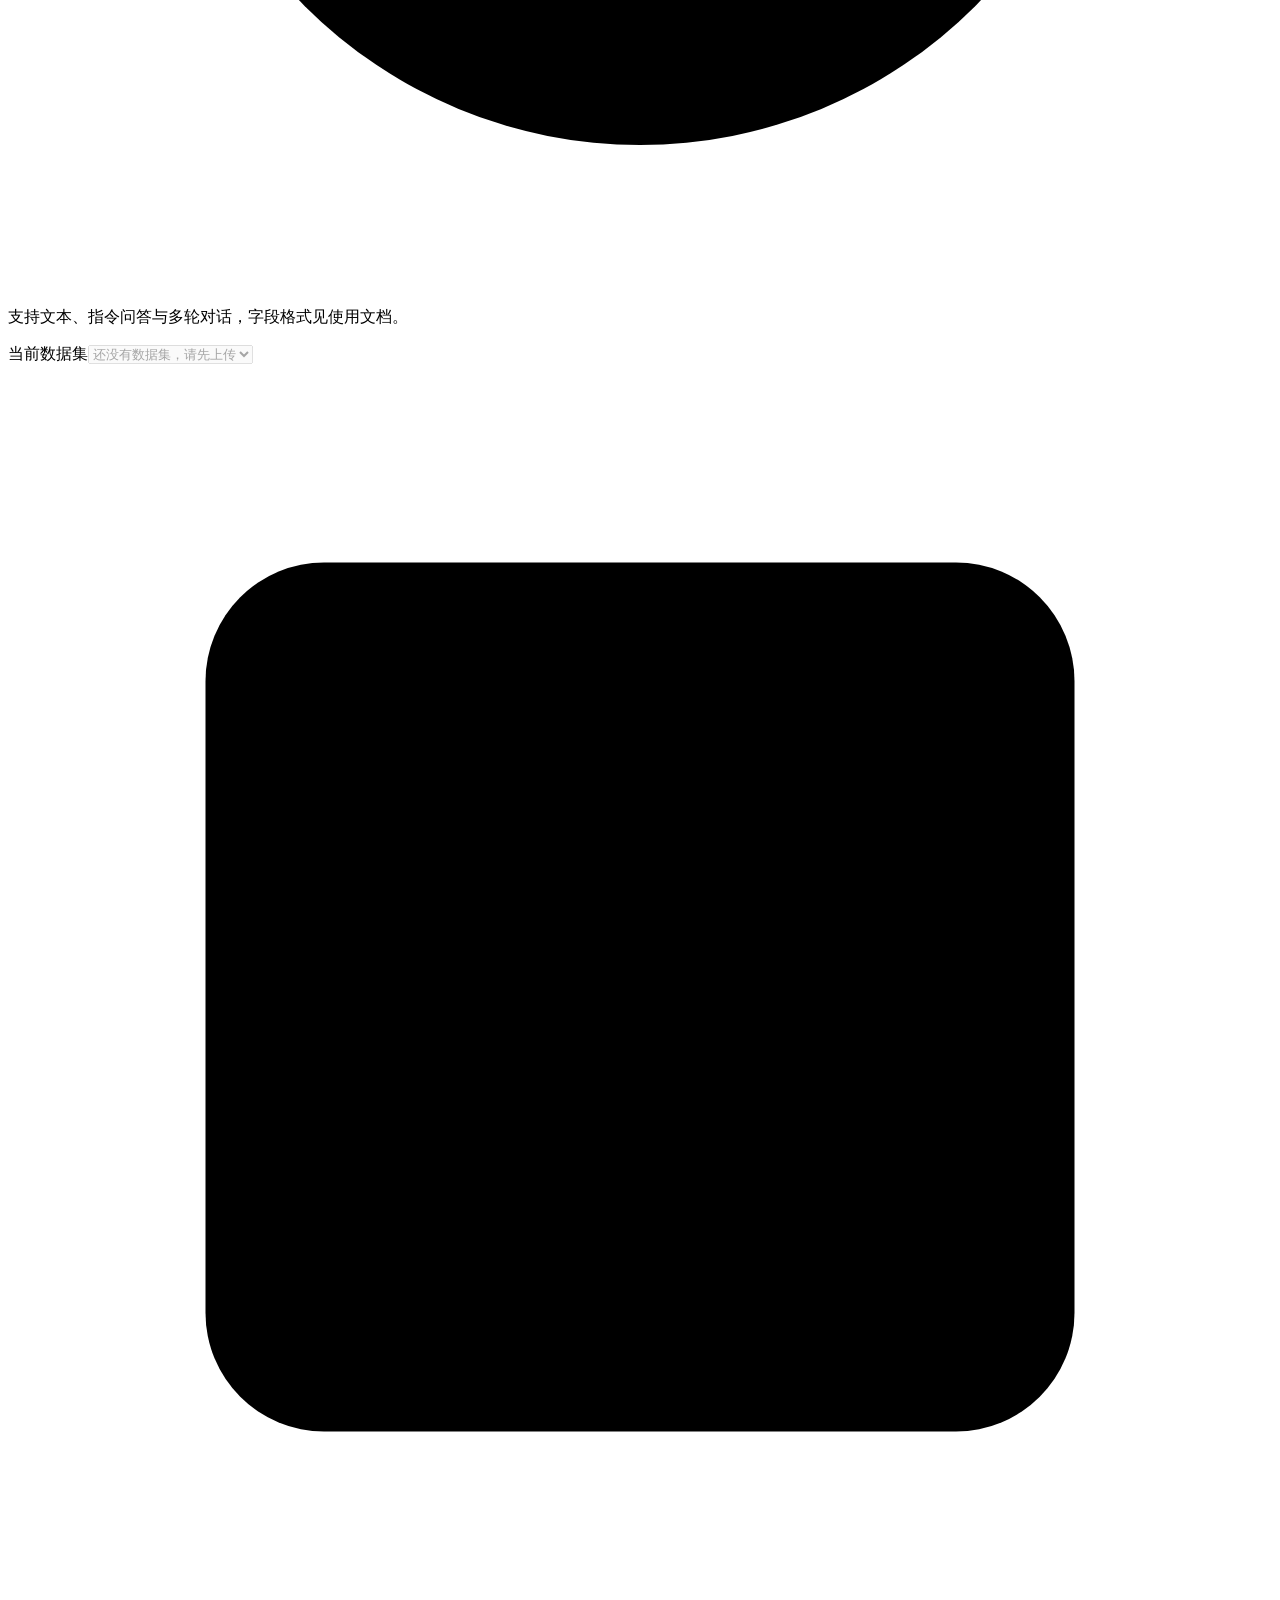
==== commit 883b1c12: "Improve workspace UI and document vertical-domain workflows" ====
--- a/jev_dataops/static/index.html
+++ b/jev_dataops/static/index.html
@@ -4,7 +4,7 @@
   <meta charset="UTF-8">
   <meta name="viewport" content="width=device-width, initial-scale=1">
   <meta name="color-scheme" content="light">
-  <meta name="description" content="JEV DataOps — 从数据筛选到模型评估的开放工作流。">
+  <meta name="description" content="JEV DataOps — 面向垂直领域的数据筛选、自动训练与模型评估开源工作台。">
   <title>JEV DataOps · 数据与模型工作台</title>
   <link rel="icon" href="data:image/svg+xml,%3Csvg xmlns='http://www.w3.org/2000/svg' viewBox='0 0 40 40'%3E%3Crect width='40' height='40' rx='12' fill='%23192d30'/%3E%3Cpath d='M12 12h17v10a10 10 0 0 1-17 7l4-5a4 4 0 0 0 7-2v-4H12z' fill='%23a4e6cd'/%3E%3C/svg%3E">
   <link rel="stylesheet" href="/static/styles.css">
@@ -13,48 +13,82 @@
 <body>
   <a class="skip-link" href="#main-content">跳转到工作台</a>
   <aside class="sidebar" aria-label="主导航">
-    <a class="brand" href="/" aria-label="JEV DataOps 首页"><span class="brand-mark">j<span>e</span>v</span><span class="brand-label">DATAOPS</span></a>
-    <div class="workspace-label">WORKSPACE <span>01</span></div>
+    <a class="brand" href="/" aria-label="JEV DataOps 首页"><span class="brand-mark">j<span>e</span>v<span class="brand-period">.</span></span><span class="brand-label">DATAOPS</span></a>
+    <div class="workspace-switch"><span class="workspace-icon">W</span><div><strong>本地工作区</strong><small>Personal workspace</small></div><span class="workspace-indicator" aria-hidden="true">⌘</span></div>
+    <div class="workspace-label">工作空间 <span>WORKSPACE</span></div>
     <nav>
-      <a class="nav-item active" href="#main-content"><svg viewBox="0 0 24 24" aria-hidden="true"><rect x="3" y="3" width="7" height="7" rx="1.5"/><rect x="14" y="3" width="7" height="7" rx="1.5"/><rect x="3" y="14" width="7" height="7" rx="1.5"/><rect x="14" y="14" width="7" height="7" rx="1.5"/></svg>流程工作台<span class="nav-dot"></span></a>
-      <a class="nav-item" href="#dataset-section"><svg viewBox="0 0 24 24" aria-hidden="true"><ellipse cx="12" cy="5" rx="8" ry="3"/><path d="M4 5v7c0 4 16 4 16 0V5M4 12v7c0 4 16 4 16 0v-7"/></svg>数据资产<span id="nav-dataset-count" class="nav-count">0</span></a>
-      <a class="nav-item" href="#run-section"><svg viewBox="0 0 24 24" aria-hidden="true"><path d="M4 4v6h6M4.9 9A8 8 0 1 1 4 14M12 7v5l3 2"/></svg>运行记录<span id="nav-run-count" class="nav-count">0</span></a>
+      <a class="nav-item active" href="#main-content" aria-current="page"><svg viewBox="0 0 24 24" aria-hidden="true"><rect x="3" y="3" width="7" height="7" rx="1.5"/><rect x="14" y="3" width="7" height="7" rx="1.5"/><rect x="3" y="14" width="7" height="7" rx="1.5"/><rect x="14" y="14" width="7" height="7" rx="1.5"/></svg><span>流程工作台</span><span class="nav-dot"></span></a>
+      <a class="nav-item" href="#dataset-section"><svg viewBox="0 0 24 24" aria-hidden="true"><ellipse cx="12" cy="5" rx="8" ry="3"/><path d="M4 5v7c0 4 16 4 16 0V5M4 12v7c0 4 16 4 16 0v-7"/></svg><span>数据资产</span><span id="nav-dataset-count" class="nav-count">0</span></a>
+      <a class="nav-item" href="#run-section"><svg viewBox="0 0 24 24" aria-hidden="true"><path d="M4 4v6h6M4.9 9A8 8 0 1 1 4 14M12 7v5l3 2"/></svg><span>运行记录</span><span id="nav-run-count" class="nav-count">0</span></a>
     </nav>
-    <div class="sidebar-note"><span class="eyebrow">THE COMPLETE LOOP</span><p>让好数据，<br>成为好模型。</p><div class="mini-flow"><span></span><i></i><span></span><i></i><span></span></div><small>Screen. Train. Evaluate.</small></div>
-    <div class="sidebar-bottom"><button type="button" id="settings-button" class="nav-item"><svg viewBox="0 0 24 24" aria-hidden="true"><path d="M12 3v3m0 12v3M3 12h3m12 0h3M5.6 5.6l2.1 2.1m8.6 8.6 2.1 2.1m0-12.8-2.1 2.1m-8.6 8.6-2.1 2.1"/><circle cx="12" cy="12" r="5"/></svg>连接设置</button><div class="version"><span class="tiny-dot"></span>OPEN SOURCE <span id="version">v0.1</span></div></div>
+    <div class="sidebar-note"><div class="sidebar-note-icon" aria-hidden="true"><svg viewBox="0 0 24 24"><path d="m12 3 2.6 6.4L21 12l-6.4 2.6L12 21l-2.6-6.4L3 12l6.4-2.6z"/></svg></div><span class="eyebrow">THE COMPLETE LOOP</span><p>每一份数据，<br>都有更好的可能。</p><div class="mini-flow" aria-hidden="true"><span></span><i></i><span></span><i></i><span></span></div><small>Screen. Train. Evaluate.</small></div>
+    <div class="sidebar-bottom"><button type="button" id="settings-button" class="nav-item"><svg viewBox="0 0 24 24" aria-hidden="true"><path d="M12 3v3m0 12v3M3 12h3m12 0h3M5.6 5.6l2.1 2.1m8.6 8.6 2.1 2.1m0-12.8-2.1 2.1m-8.6 8.6-2.1 2.1"/><circle cx="12" cy="12" r="5"/></svg><span>连接设置</span></button><div class="version"><span class="tiny-dot"></span>OPEN SOURCE <span id="version">v0.1</span></div></div>
   </aside>
 
   <div class="app-shell">
-    <header class="topbar"><div class="breadcrumb">Workspace <span>/</span> <strong>流程工作台</strong></div><div class="topbar-right"><span class="connection" id="connection"><span class="tiny-dot"></span><span id="connection-label">正在连接</span></span><button class="icon-button" id="refresh-button" type="button" aria-label="刷新工作台" title="刷新工作台"><svg viewBox="0 0 24 24" aria-hidden="true"><path d="M20 7v5h-5M4 17v-5h5M5.3 7A8 8 0 0 1 19 6l1 6M4 12l1 6a8 8 0 0 0 13.7-1"/></svg></button><span class="avatar" aria-label="本地工作区">J</span></div></header>
+    <header class="topbar">
+      <div class="breadcrumb">工作空间 <span>/</span> <strong>流程工作台</strong></div>
+      <div class="topbar-right">
+        <a class="header-link docs-link" href="https://github.com/RenaGao/jev-dataops#readme" target="_blank" rel="noopener noreferrer"><svg viewBox="0 0 24 24" aria-hidden="true"><path d="M12 5v16M12 5C9 3 5 3 2 4v15c3-1 7-1 10 2 3-3 7-3 10-2V4c-3-1-7-1-10 1z"/></svg>使用文档</a>
+        <a class="header-link github-link" href="https://github.com/RenaGao/jev-dataops" target="_blank" rel="noopener noreferrer">GitHub <span aria-hidden="true">↗</span></a>
+        <span class="topbar-divider" aria-hidden="true"></span>
+        <span class="connection" id="connection"><span class="tiny-dot"></span><span id="connection-label">正在连接</span></span>
+        <button class="icon-button" id="refresh-button" type="button" aria-label="刷新工作台" title="刷新工作台"><svg viewBox="0 0 24 24" aria-hidden="true"><path d="M20 7v5h-5M4 17v-5h5M5.3 7A8 8 0 0 1 19 6l1 6M4 12l1 6a8 8 0 0 0 13.7-1"/></svg></button>
+      </div>
+    </header>
 
     <main id="main-content">
-      <section class="page-heading"><div><div class="eyebrow">DATA QUALITY → MODEL QUALITY</div><h1>每一次训练，从好数据开始<span>。</span></h1><p>上传数据，定义质量标准，让筛选、训练与评估连成一个闭环。</p></div><span class="workspace-tag"><span class="tiny-dot"></span> 本地工作区</span></section>
+      <section class="page-heading" aria-labelledby="page-title">
+        <div class="hero-copy"><span class="product-badge"><span class="tiny-dot"></span> JEV DATAOPS <span class="badge-divider">/</span> 垂直领域 AI 工作流</span><h1 id="page-title">让好数据，<span>成为好模型。</span></h1><p>接入业务数据，按领域标准筛选，训练并评估领域模型。</p><a class="domain-guide-link" href="https://github.com/RenaGao/jev-dataops/blob/main/docs/DOMAIN_GUIDE.md" target="_blank" rel="noopener noreferrer">阅读垂域接入指南 <span aria-hidden="true">↗</span></a></div>
+        <div class="hero-visual" aria-hidden="true">
+          <svg class="flow-illustration" viewBox="0 0 320 164" fill="none">
+            <defs><pattern id="hero-dots" width="16" height="16" patternUnits="userSpaceOnUse"><circle cx="1" cy="1" r="1" fill="#d3ddd6"/></pattern></defs>
+            <rect x="0" y="0" width="320" height="164" rx="18" fill="url(#hero-dots)" stroke="none"/>
+            <path d="M68 47h30q20 0 20 20v15h30M68 117h30q20 0 20-20V82M198 82h25q15 0 15-15V47h26M238 82v20q0 15 15 15h11" stroke="#b2c4b8" stroke-width="1.5"/>
+            <rect x="17" y="24" width="60" height="48" rx="12" fill="#fff" stroke="#dce5dd"/><path d="M35 39h24M35 46h17M35 53h21" stroke="#82958a" stroke-width="2"/><circle cx="34" cy="39" r="1.5" fill="#4a765c" stroke="none"/>
+            <rect x="17" y="94" width="60" height="48" rx="12" fill="#fff" stroke="#dce5dd"/><path d="m36 111-7 7 7 7m14-14 7 7-7 7m-6-17-3 19" stroke="#82958a" stroke-width="1.5"/>
+            <rect x="137" y="53" width="66" height="66" rx="19" fill="#1f5e49" stroke="#164b3a"/><path d="m170 66 4.2 13.8L188 84l-13.8 4.2L170 102l-4.2-13.8L152 84l13.8-4.2z" fill="#cde8d5" stroke="none"/><circle cx="194" cy="58" r="5" fill="#daa777" stroke="#f5f6f1" stroke-width="3"/>
+            <rect x="260" y="24" width="44" height="46" rx="12" fill="#e8f0e7" stroke="#d0decf"/><path d="m272 46 7 7 13-14" stroke="#447856" stroke-width="2"/>
+            <rect x="260" y="94" width="44" height="46" rx="12" fill="#fff" stroke="#dce5dd"/><path d="M272 127v-10m9 10v-20m9 20v-15" stroke="#b8875f" stroke-width="3"/>
+            <circle cx="115" cy="82" r="3.5" fill="#91b7a0" stroke="#f6f7f2" stroke-width="2"/><circle cx="238" cy="82" r="3.5" fill="#91b7a0" stroke="#f6f7f2" stroke-width="2"/>
+          </svg>
+          <span>DATA <i>→</i> INTELLIGENCE</span>
+        </div>
+      </section>
+
+      <section class="overview-grid" aria-label="工作区概览">
+        <article class="overview-card"><div><span class="overview-label">数据集</span><strong id="overview-datasets">0</strong><p>当前已加载的数据资产</p></div><span class="overview-icon"><svg viewBox="0 0 24 24" aria-hidden="true"><ellipse cx="12" cy="5" rx="8" ry="3"/><path d="M4 5v7c0 4 16 4 16 0V5M4 12v7c0 4 16 4 16 0v-7"/></svg></span></article>
+        <article class="overview-card"><div><span class="overview-label">数据记录</span><strong id="overview-records">0</strong><p>已加载数据集的记录总数</p></div><span class="overview-icon neutral"><svg viewBox="0 0 24 24" aria-hidden="true"><path d="M8 3h11v18H5V6zM8 3v4H5M9 11h6M9 15h6"/></svg></span></article>
+        <article class="overview-card"><div><span class="overview-label">已完成运行</span><strong id="overview-completed">0</strong><p id="overview-run-note">最近载入 0 次运行</p></div><span class="overview-icon amber"><svg viewBox="0 0 24 24" aria-hidden="true"><circle cx="12" cy="12" r="9"/><path d="m8 12 3 3 5-6"/></svg></span></article>
+      </section>
 
       <div id="global-error" class="notice error-notice" role="alert" hidden></div>
 
       <section class="workflow-ribbon" aria-label="工作流阶段">
-        <div class="ribbon-step"><span class="step-number">01</span><div><strong>上传数据</strong><small>Bring your data</small></div></div><span class="ribbon-arrow" aria-hidden="true">→</span>
-        <div class="ribbon-step"><span class="step-number">02</span><div><strong>智能筛选</strong><small>Screen with JEV</small></div></div><span class="ribbon-arrow" aria-hidden="true">→</span>
-        <div class="ribbon-step"><span class="step-number">03</span><div><strong>数据评估</strong><small>Measure quality</small></div></div><span class="ribbon-arrow" aria-hidden="true">→</span>
-        <div class="ribbon-step"><span class="step-number">04</span><div><strong>自动训练</strong><small>Fine-tune a model</small></div></div><span class="ribbon-arrow" aria-hidden="true">→</span>
-        <div class="ribbon-step"><span class="step-number">05</span><div><strong>模型评估</strong><small>Validate the gain</small></div></div>
+        <div class="ribbon-step"><span class="step-number">01</span><div><strong>上传数据</strong><small>JSONL / CSV</small></div></div><span class="ribbon-arrow" aria-hidden="true">→</span>
+        <div class="ribbon-step"><span class="step-number">02</span><div><strong>智能筛选</strong><small>保留 · 复核 · 剔除</small></div></div><span class="ribbon-arrow" aria-hidden="true">→</span>
+        <div class="ribbon-step"><span class="step-number">03</span><div><strong>数据评估</strong><small>分析数据质量</small></div></div><span class="ribbon-arrow" aria-hidden="true">→</span>
+        <div class="ribbon-step"><span class="step-number">04</span><div><strong>自动训练</strong><small>Demo / LoRA</small></div></div><span class="ribbon-arrow" aria-hidden="true">→</span>
+        <div class="ribbon-step"><span class="step-number">05</span><div><strong>模型评估</strong><small>独立测试集验证</small></div></div>
       </section>
 
       <div class="setup-grid">
         <section class="card dataset-card" id="dataset-section" aria-labelledby="dataset-heading">
-          <div class="card-heading"><div class="title-with-number"><span class="section-number">01</span><div><h2 id="dataset-heading">准备你的数据</h2><p>数据，是整个流程的起点。</p></div></div><button class="text-button" type="button" id="example-button">使用示例 <span aria-hidden="true">↗</span></button></div>
+          <div class="card-heading"><div class="title-with-number"><span class="section-number">01</span><div><h2 id="dataset-heading">准备你的数据</h2><p>上传数据集，或用示例开始第一次实验。</p></div></div><button class="text-button" type="button" id="example-button">使用示例 <span aria-hidden="true">↗</span></button></div>
           <div class="drop-zone" id="drop-zone"><input id="file-input" type="file" accept=".jsonl,.csv" aria-label="上传 JSONL 或 CSV 数据集"><div class="upload-symbol"><svg viewBox="0 0 32 32" aria-hidden="true"><path d="M16 21V6m-6 6 6-6 6 6M7 21v5h18v-5"/></svg></div><strong id="upload-title">将数据文件拖拽到这里</strong><p>或 <span class="upload-link">点击选择文件</span></p><small id="upload-subtitle">JSONL / CSV · 流式读取，按批处理</small><div class="upload-progress" id="upload-progress" hidden><div></div></div></div>
-          <p class="data-hint"><svg viewBox="0 0 16 16" aria-hidden="true"><circle cx="8" cy="8" r="6"/><path d="M8 7v4M8 4.5v.5"/></svg>每行包含 instruction / output，或 prompt / response 字段。</p>
+          <p class="data-hint"><svg viewBox="0 0 16 16" aria-hidden="true"><circle cx="8" cy="8" r="6"/><path d="M8 7v4M8 4.5v.5"/></svg>支持文本、指令问答与多轮对话，字段格式见使用文档。</p>
           <div class="dataset-selection"><label for="dataset-select">当前数据集</label><select id="dataset-select" disabled><option value="">还没有数据集，请先上传</option></select></div>
           <div class="dataset-summary" id="dataset-summary" hidden><div><span class="file-icon">↳</span><span id="dataset-name"></span></div><span id="dataset-meta"></span></div>
           <div class="preview-wrap" id="preview-wrap" hidden><table id="preview-table"><caption class="sr-only">数据集前几条记录预览</caption><thead></thead><tbody></tbody></table></div>
-          <div class="empty-preview" id="empty-preview"><span class="empty-grid" aria-hidden="true">▤</span><span>上传后，在这里预览你的数据</span></div>
+          <div class="empty-preview" id="empty-preview"><svg viewBox="0 0 32 32" aria-hidden="true"><rect x="5" y="5" width="22" height="22" rx="3"/><path d="M5 13h22M13 13v14M5 20h22"/></svg><strong>数据预览将在这里显示</strong><span>还没有准备好数据？点击「使用示例」即可体验。</span></div>
         </section>
 
         <section class="card config-card" aria-labelledby="config-heading">
-          <div class="card-heading"><div class="title-with-number"><span class="section-number">02</span><div><h2 id="config-heading">定义这次工作流</h2><p>从小规模验证，到真实模型训练。</p></div></div><span class="small-tag">CONFIGURATION</span></div>
+          <div class="card-heading"><div class="title-with-number"><span class="section-number">02</span><div><h2 id="config-heading">定义这次工作流</h2><p>选择筛选策略，设定训练与评估方式。</p></div></div><span class="small-tag config-tag">工作流配置</span></div>
           <form id="pipeline-form">
-            <div class="form-grid"><div class="field"><label for="provider">筛选引擎</label><select id="provider" name="provider"><option value="demo">Demo · 本地规则验证</option><option value="openrouter" disabled>JEV · OpenRouter（未配置）</option><option value="typesafe" disabled>JEV · TypeSafe（未配置）</option></select></div><div class="field"><label for="trainer">训练后端</label><select id="trainer" name="trainer"><option value="demo">Demo · 流程验证</option><option value="huggingface" disabled>Hugging Face（未配置）</option></select></div></div>
+            <div class="form-grid"><div class="field"><label for="provider">筛选引擎</label><select id="provider" name="provider"><option value="demo">Demo · 本地规则验证</option><option value="openrouter" disabled>JEV · OpenRouter（未配置）</option><option value="typesafe" disabled>JEV · TypeSafe（未配置）</option></select></div><div class="field"><label for="rubric">应用领域</label><select id="rubric" name="rubric" aria-describedby="rubric-note"><option value="general">通用 · 基础规则</option><option value="finance">金融 · 领域基础规则</option><option value="code">代码 · 软件开发</option></select></div></div>
+            <p id="rubric-note" class="field-help">Demo 仅使用本地规则演示。接入 JEV 后，将按所选领域执行基础质量筛选。</p>
+            <div class="field trainer-field"><label for="trainer">训练后端</label><select id="trainer" name="trainer"><option value="demo">Demo · 流程验证</option><option value="huggingface" disabled>Hugging Face（未配置）</option></select></div>
             <div class="confidence-field"><div class="label-row"><label for="confidence">质量置信度阈值</label><output id="confidence-value" for="confidence">0.85</output></div><input id="confidence" name="confidence" type="range" min="0.5" max="0.99" step="0.01" value="0.85"><div class="range-labels"><span>更多样本</span><span>更高置信度</span></div></div>
             <div class="form-grid"><div class="field"><label for="concurrency">并发请求数 <span class="field-note">workers</span></label><input id="concurrency" name="concurrency" type="number" value="4" min="1" max="16" required></div><div class="field"><label for="max-requests">请求上限 <span class="field-note">budget</span></label><input id="max-requests" name="max_requests" type="number" value="1000" min="1" max="1000000" required></div></div>
             <label class="toggle-row" for="auto-train"><span><strong>筛选后自动训练与评估</strong><small>保留独立测试集，对比训练前后的表现</small></span><input id="auto-train" name="auto_train" type="checkbox" checked><span class="toggle" aria-hidden="true"></span></label>
@@ -65,23 +99,25 @@
         </section>
       </div>
 
-      <section class="runs-section" id="run-section" aria-labelledby="runs-heading"><div class="section-heading"><div><h2 id="runs-heading">运行与洞察 <span>Runs & insights</span></h2><p>每一步都有记录，每一次改进都可验证。</p></div><span class="small-tag" id="run-total">0 RUNS</span></div><div class="runs-grid">
+      <section class="runs-section" id="run-section" aria-labelledby="runs-heading"><div class="section-heading"><div><h2 id="runs-heading">运行与洞察 <span>Runs & insights</span></h2><p>跟踪流程进度，查看筛选结果与评估表现。</p></div><span class="small-tag" id="run-total">0 RUNS</span></div><div class="runs-grid">
         <aside class="card run-history" aria-label="工作流运行记录"><div class="history-heading"><h3>最近运行</h3><span id="history-count">0</span></div><div id="run-list" class="run-list"><div class="history-empty"><svg viewBox="0 0 40 40" aria-hidden="true"><path d="M10 10h20v23H10zM15 7h10v6H15zM15 20h10M15 25h7"/></svg><strong>等待第一次运行</strong><p>启动工作流后，<br>完整记录会保存在这里。</p></div></div></aside>
         <section class="card run-detail" aria-label="所选运行详情">
-          <div id="run-empty" class="run-empty"><div class="orbit-illustration" aria-hidden="true"><span class="orbit orbit-one"></span><span class="orbit orbit-two"></span><span class="orbit-node node-one"></span><span class="orbit-node node-two"></span><span class="orbit-node node-three"></span><span class="orbit-center"><svg viewBox="0 0 30 30"><path d="m12 8 10 7-10 7z"/></svg></span></div><span class="eyebrow">YOUR NEXT EXPERIMENT STARTS HERE</span><h3>准备好，让数据流动起来</h3><p>运行后，你可以实时查看筛选结果、<br>训练进度与独立测试集上的模型表现。</p></div>
+          <div id="run-empty" class="run-empty"><div class="orbit-illustration" aria-hidden="true"><span class="orbit orbit-one"></span><span class="orbit orbit-two"></span><span class="orbit-node node-one"></span><span class="orbit-node node-two"></span><span class="orbit-node node-three"></span><span class="orbit-center"><svg viewBox="0 0 30 30"><path d="m12 8 10 7-10 7z"/></svg></span></div><span class="eyebrow">EVERY EXPERIMENT, A STEP FORWARD</span><h3>准备好，让数据流动起来</h3><p>运行后，你可以实时查看筛选结果、<br>训练进度与独立测试集上的模型表现。</p></div>
           <div id="run-content" hidden><div class="run-detail-heading"><div><div class="run-title-row"><h3 id="run-name"></h3><span id="run-status" class="status-badge"></span></div><p id="run-meta"></p></div><div class="run-actions"><button class="secondary-button small" type="button" id="retry-button" hidden>重新运行</button><button class="secondary-button small danger-text" type="button" id="cancel-button" hidden>停止运行</button></div></div>
             <div class="run-stage-track" id="stage-track" aria-label="流程进度"></div>
             <div class="progress-label"><span id="progress-label">等待运行</span><span id="progress-numbers">0 / 0</span></div><progress id="run-progress" value="0" max="100">0%</progress>
             <div id="run-error" class="notice error-notice" role="alert" hidden></div>
             <div class="stat-grid"><div class="stat-card"><span><i class="stat-dot keep"></i>保留 Keep</span><strong id="count-keep">—</strong><small>进入高质量数据集</small></div><div class="stat-card"><span><i class="stat-dot review"></i>待审 Review</span><strong id="count-review">—</strong><small>保留人工复核空间</small></div><div class="stat-card"><span><i class="stat-dot reject"></i>剔除 Reject</span><strong id="count-reject">—</strong><small>未通过质量标准</small></div></div>
+            <section class="chart-panel distribution-section" id="distribution-section" aria-labelledby="distribution-title" hidden><div class="subsection-heading"><h4 id="distribution-title">筛选结果分布</h4><span class="muted">当前运行</span></div><div id="distribution-chart"></div><p id="distribution-note" class="chart-note"></p></section>
             <div class="report-section" id="model-report-section" hidden><div class="subsection-heading"><h4>独立测试集评估</h4><span id="evaluation-kind" class="small-tag">EVALUATION</span></div><div id="model-metrics" class="model-metrics"></div><p id="evaluation-note" class="evaluation-note"></p></div>
+            <section class="chart-panel loss-chart-section" id="loss-chart-section" aria-labelledby="loss-chart-title" hidden><div class="subsection-heading"><h4 id="loss-chart-title">训练损失趋势</h4><span class="muted">Training loss</span></div><div id="loss-chart"></div><p id="loss-chart-note" class="chart-note"></p></section>
             <details class="data-report" id="data-report-section" hidden><summary>查看数据质量报告</summary><pre id="data-report"></pre></details>
             <div class="log-section"><div class="subsection-heading"><h4><span class="terminal-icon" aria-hidden="true">&gt;_</span>运行日志</h4><span id="log-count" class="muted">0 entries</span></div><div id="run-logs" class="run-logs" role="log" aria-label="运行日志" aria-live="polite"></div></div>
             <div class="artifact-section" id="artifact-section" hidden><div class="subsection-heading"><h4>产物与报告</h4><span class="muted">可下载，可复现</span></div><div id="artifacts" class="artifact-list"></div></div>
           </div>
         </section>
       </div></section>
-      <footer class="page-footer"><span><b>JEV</b> DataOps <span class="footer-divider">/</span> Open workflows. Measurable progress.</span><span>流式数据处理 <i>·</i> 本地任务执行 <i>·</i> 独立评估</span></footer>
+      <footer class="page-footer"><span><b>JEV</b> DataOps <span class="footer-divider">/</span> 让每一次改进，都有据可循。</span><a href="https://github.com/RenaGao/jev-dataops" target="_blank" rel="noopener noreferrer">开源共建 <span aria-hidden="true">↗</span></a></footer>
     </main>
   </div>
   <dialog id="settings-dialog" aria-labelledby="settings-title"><form id="settings-form"><div class="dialog-heading"><h2 id="settings-title">连接设置</h2><button type="button" class="icon-button" id="close-settings" aria-label="关闭连接设置">×</button></div><p>如果服务端设置了访问令牌，在此输入。令牌仅保存在当前标签页会话中。</p><label for="api-token">API 访问令牌</label><input id="api-token" type="password" autocomplete="off" placeholder="本地未启用认证时，可留空"><p class="settings-help">JEV API Key 与训练模型路径由服务端环境变量配置。</p><button type="submit" class="primary-button">保存并连接</button></form></dialog>
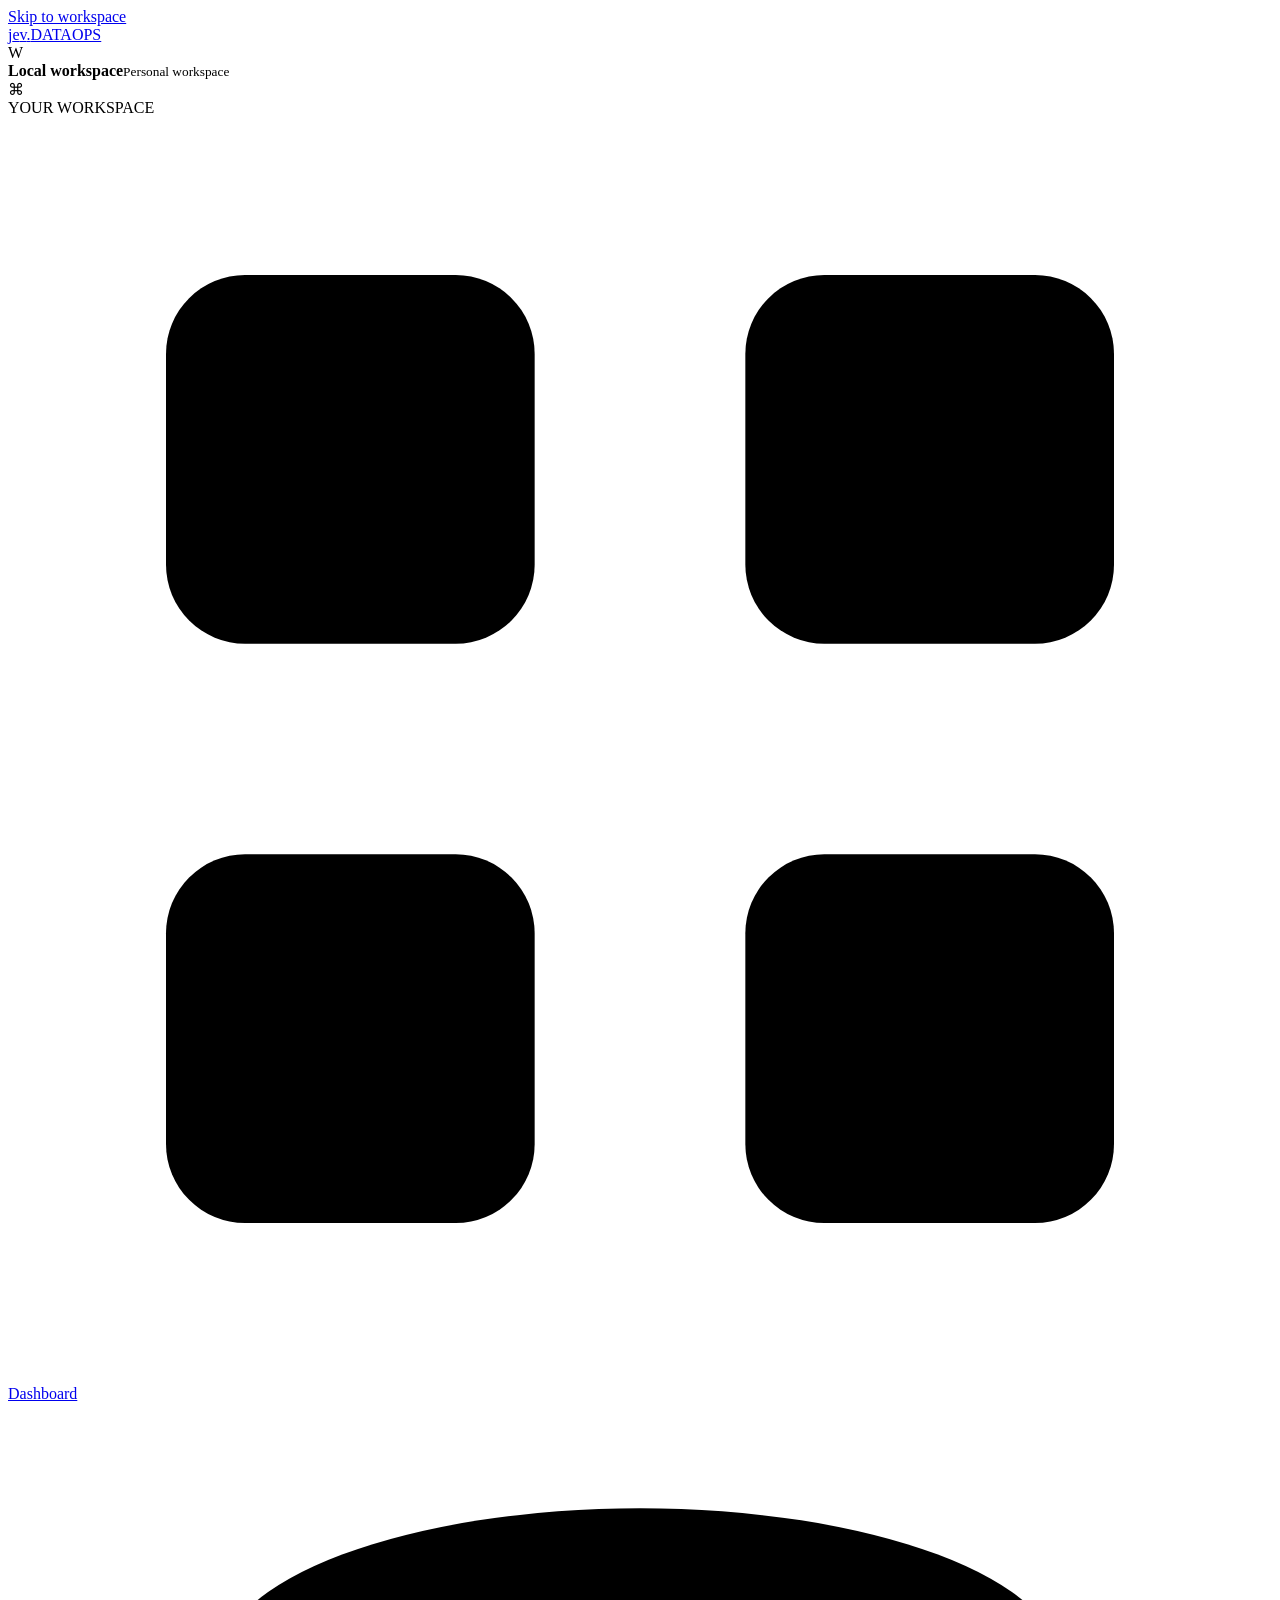
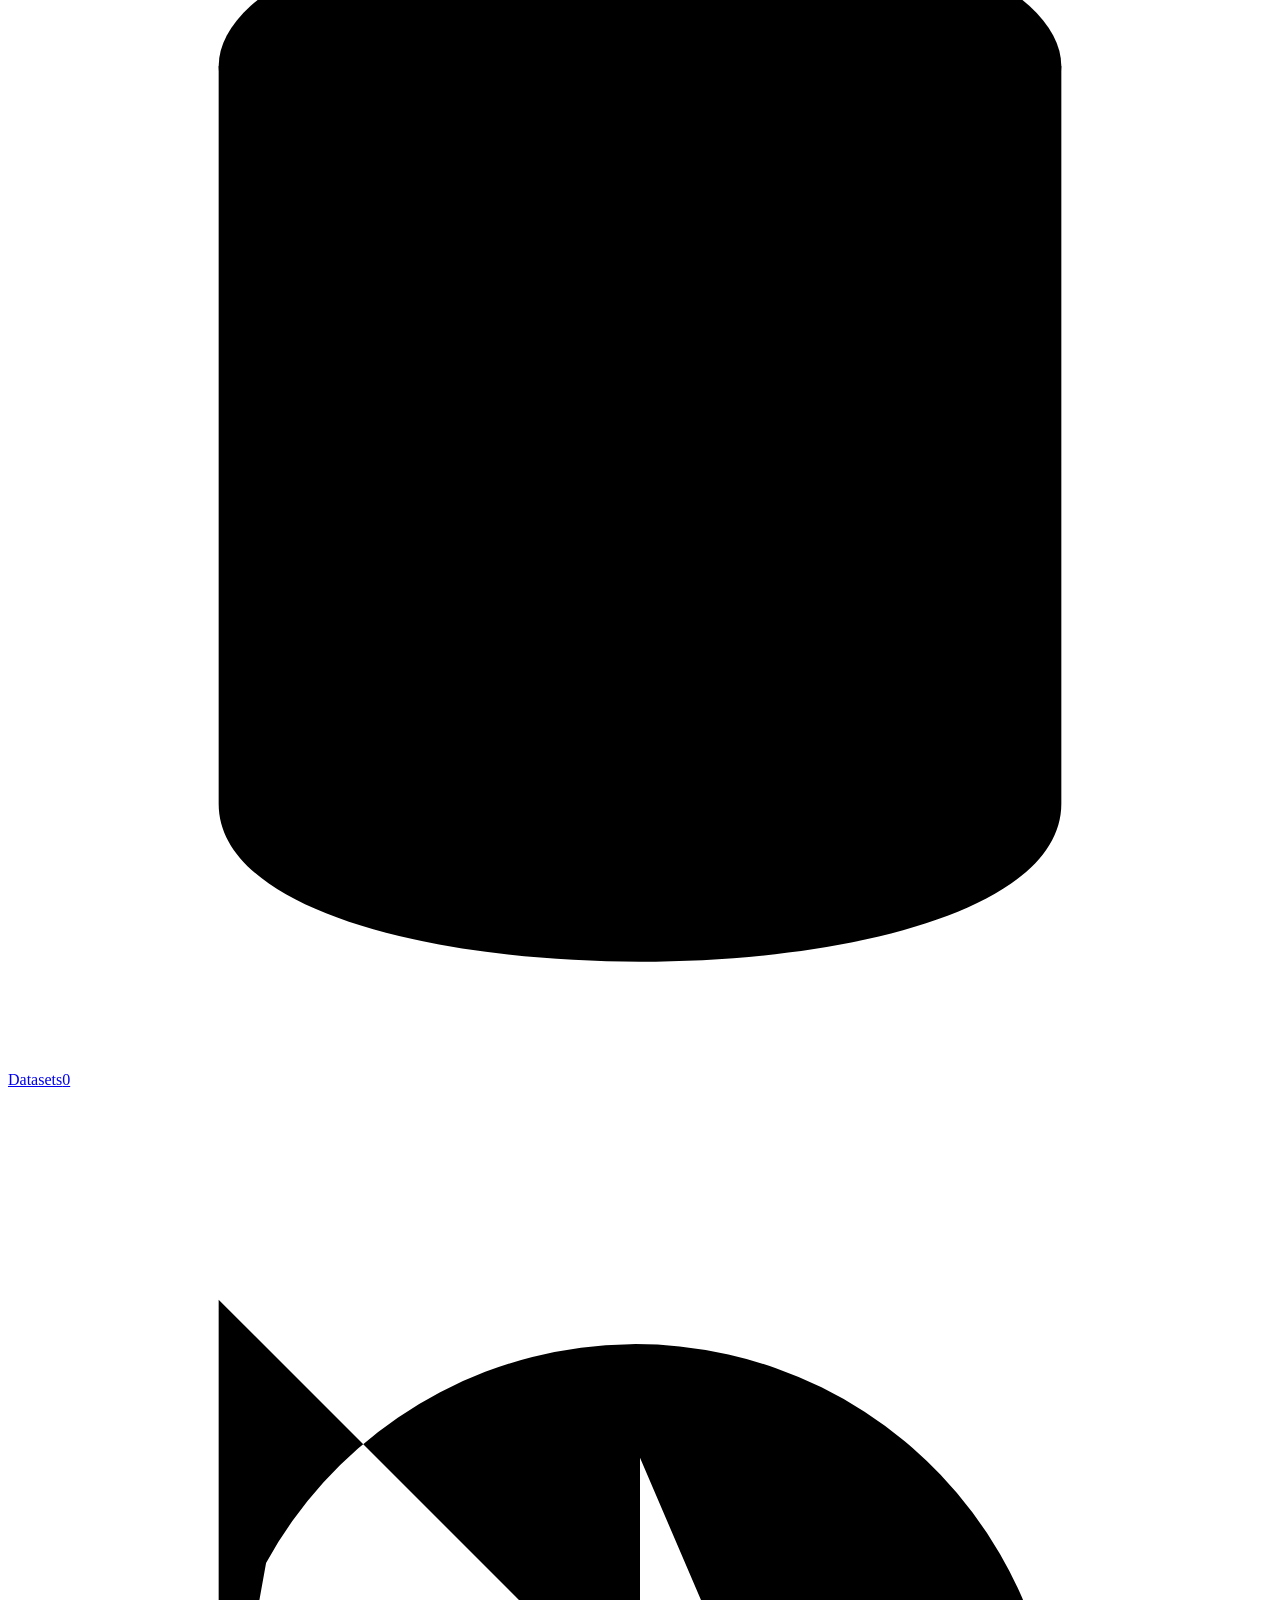
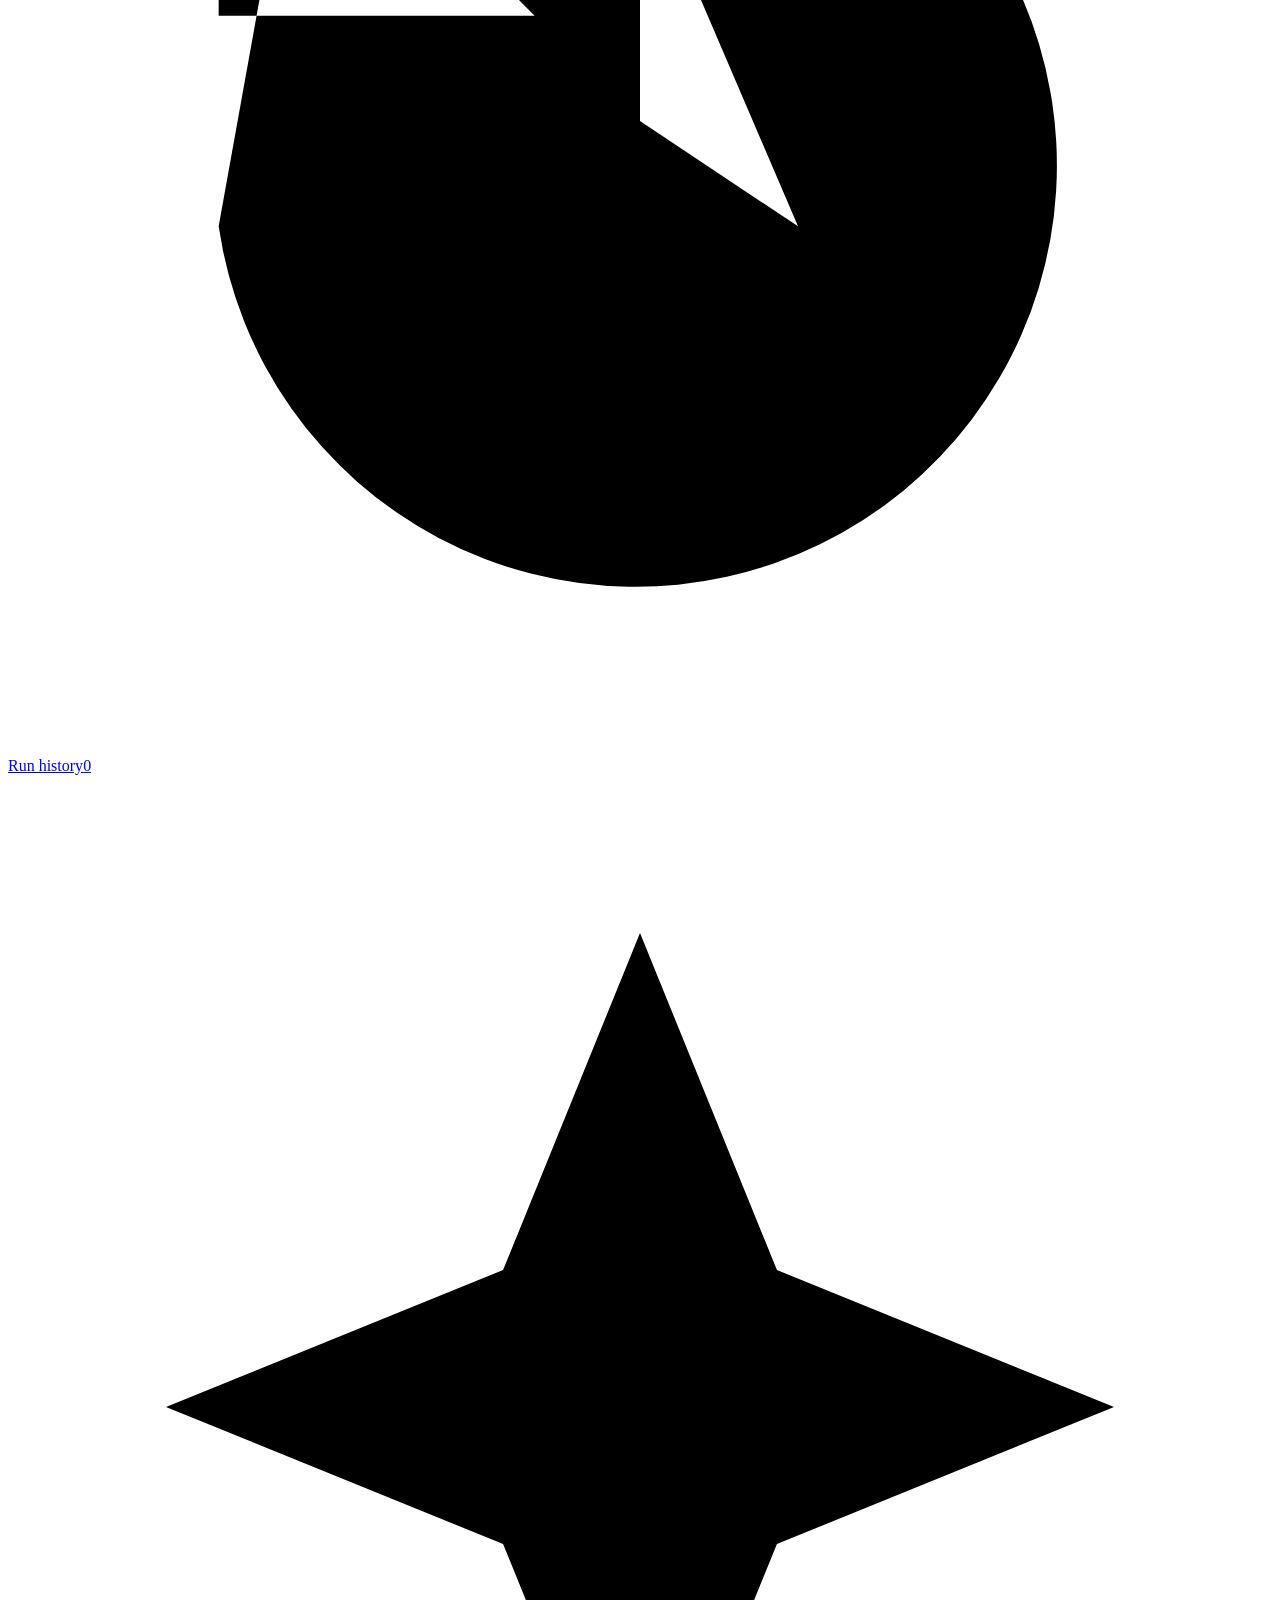
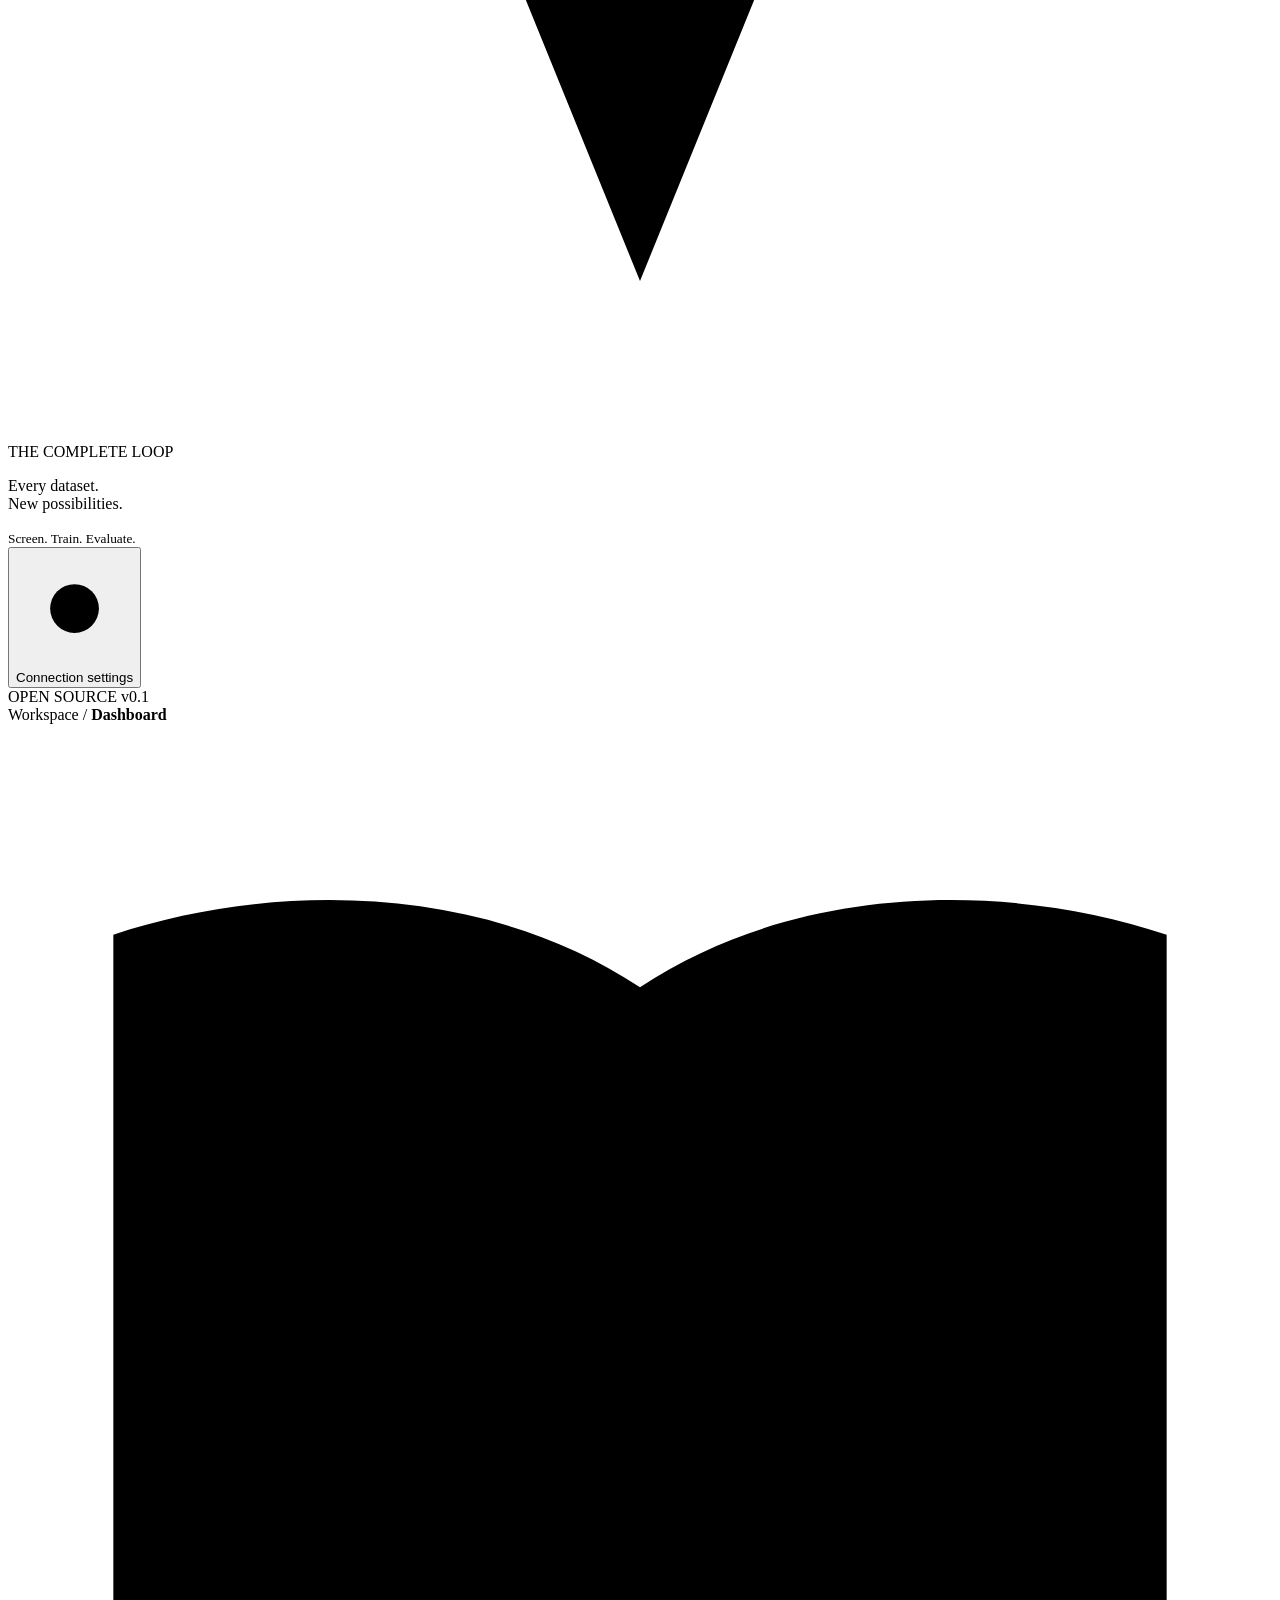
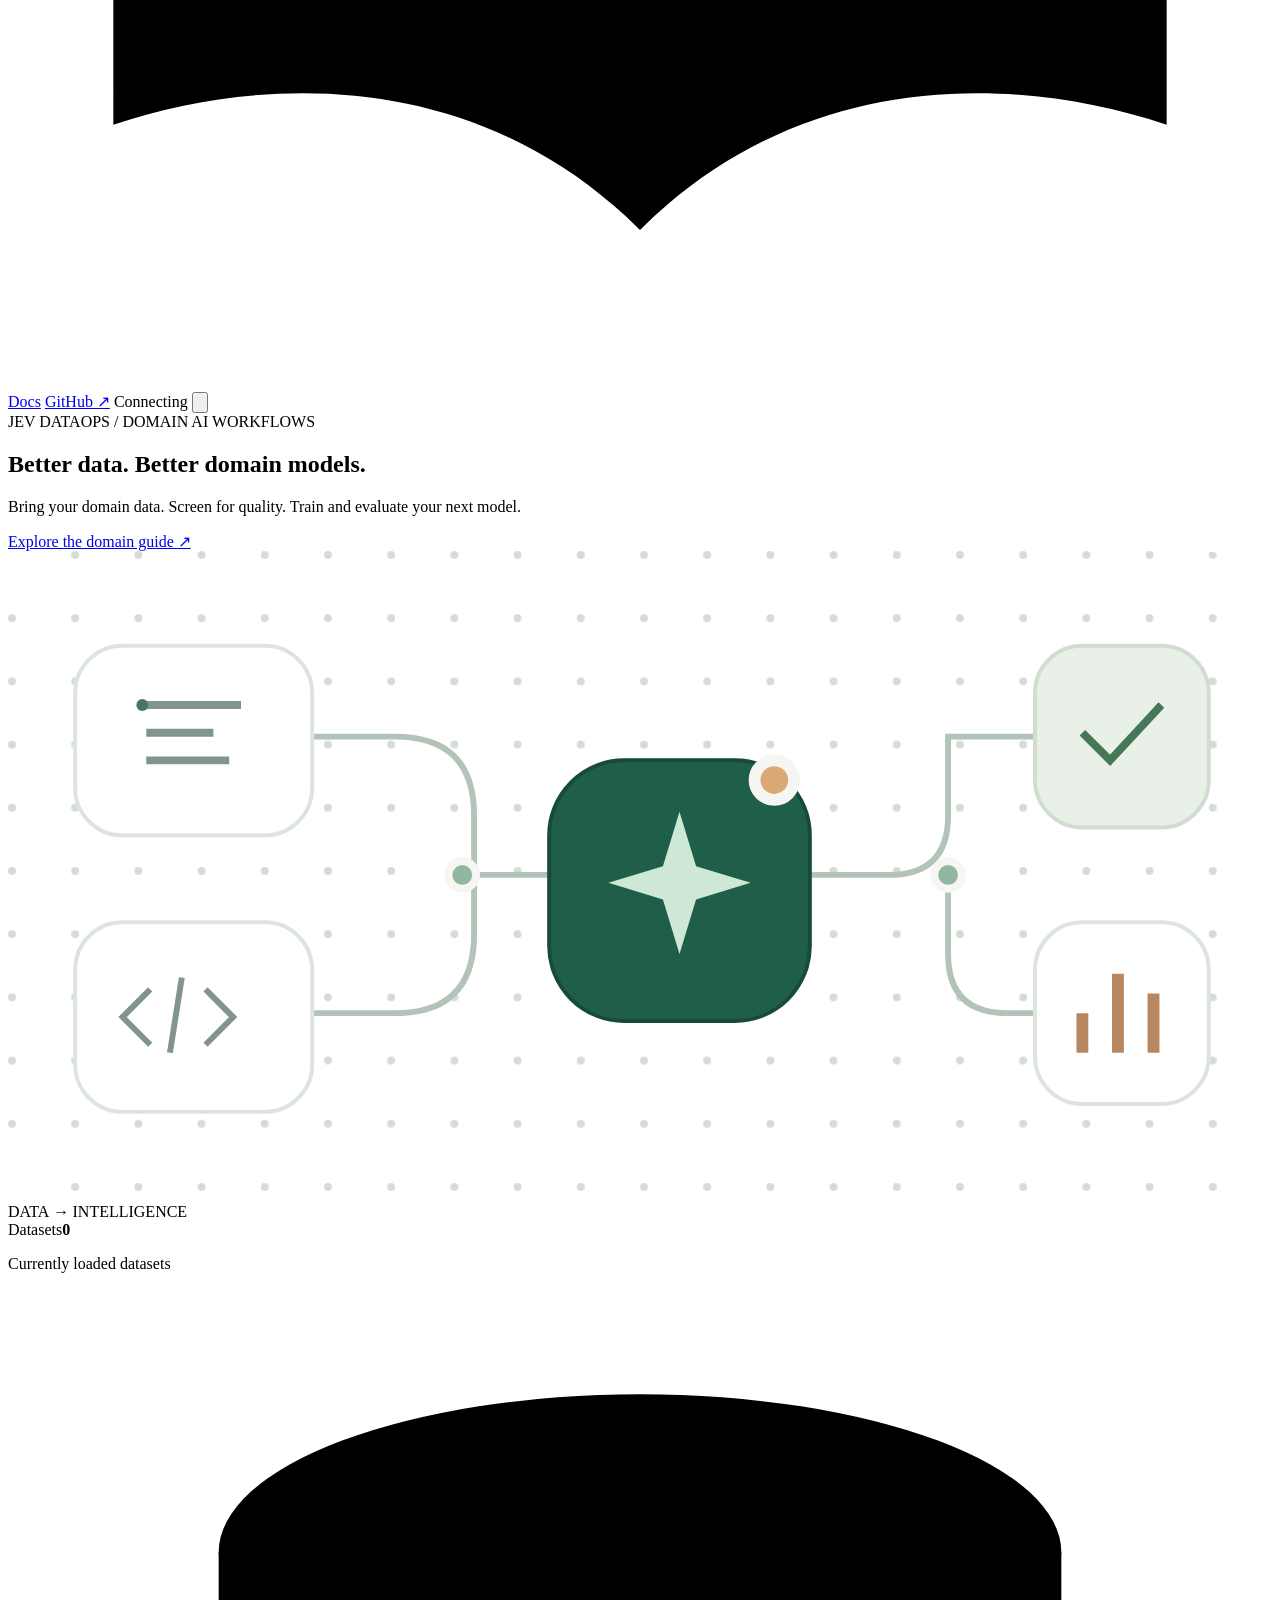
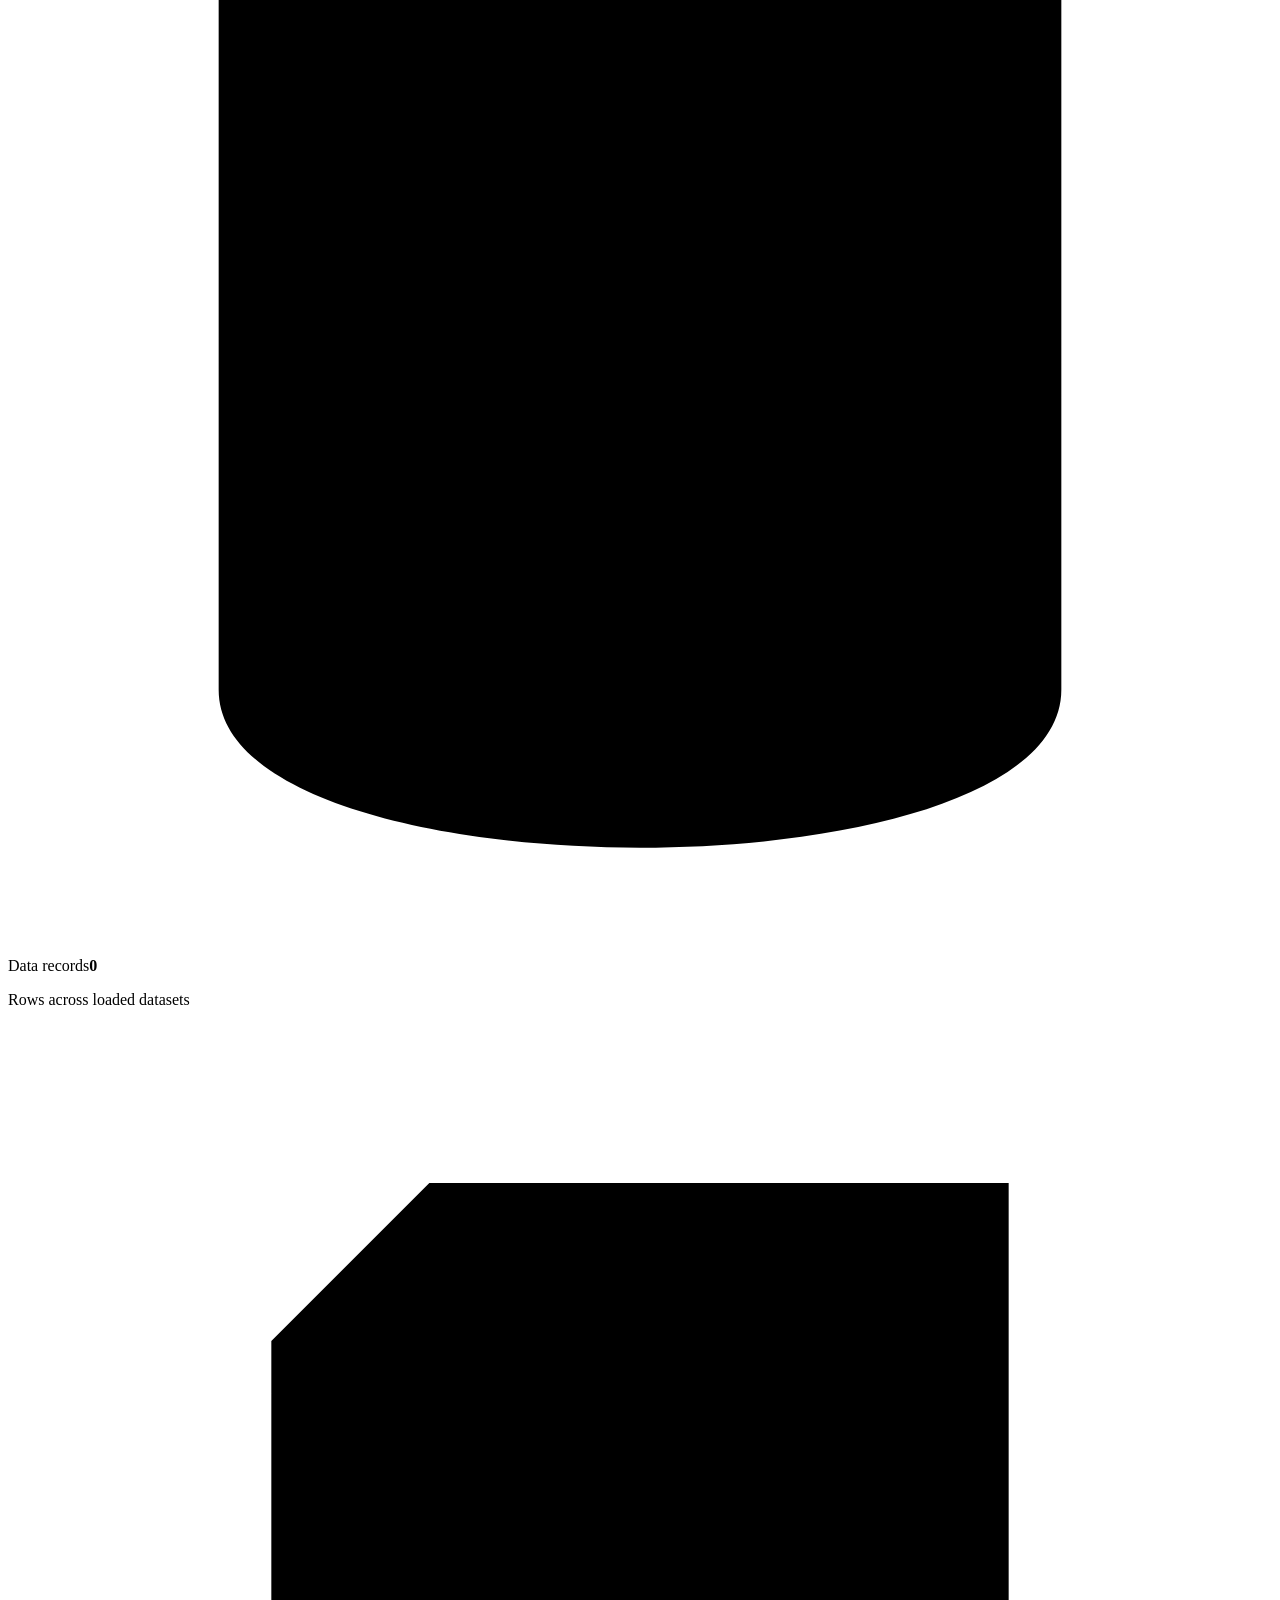
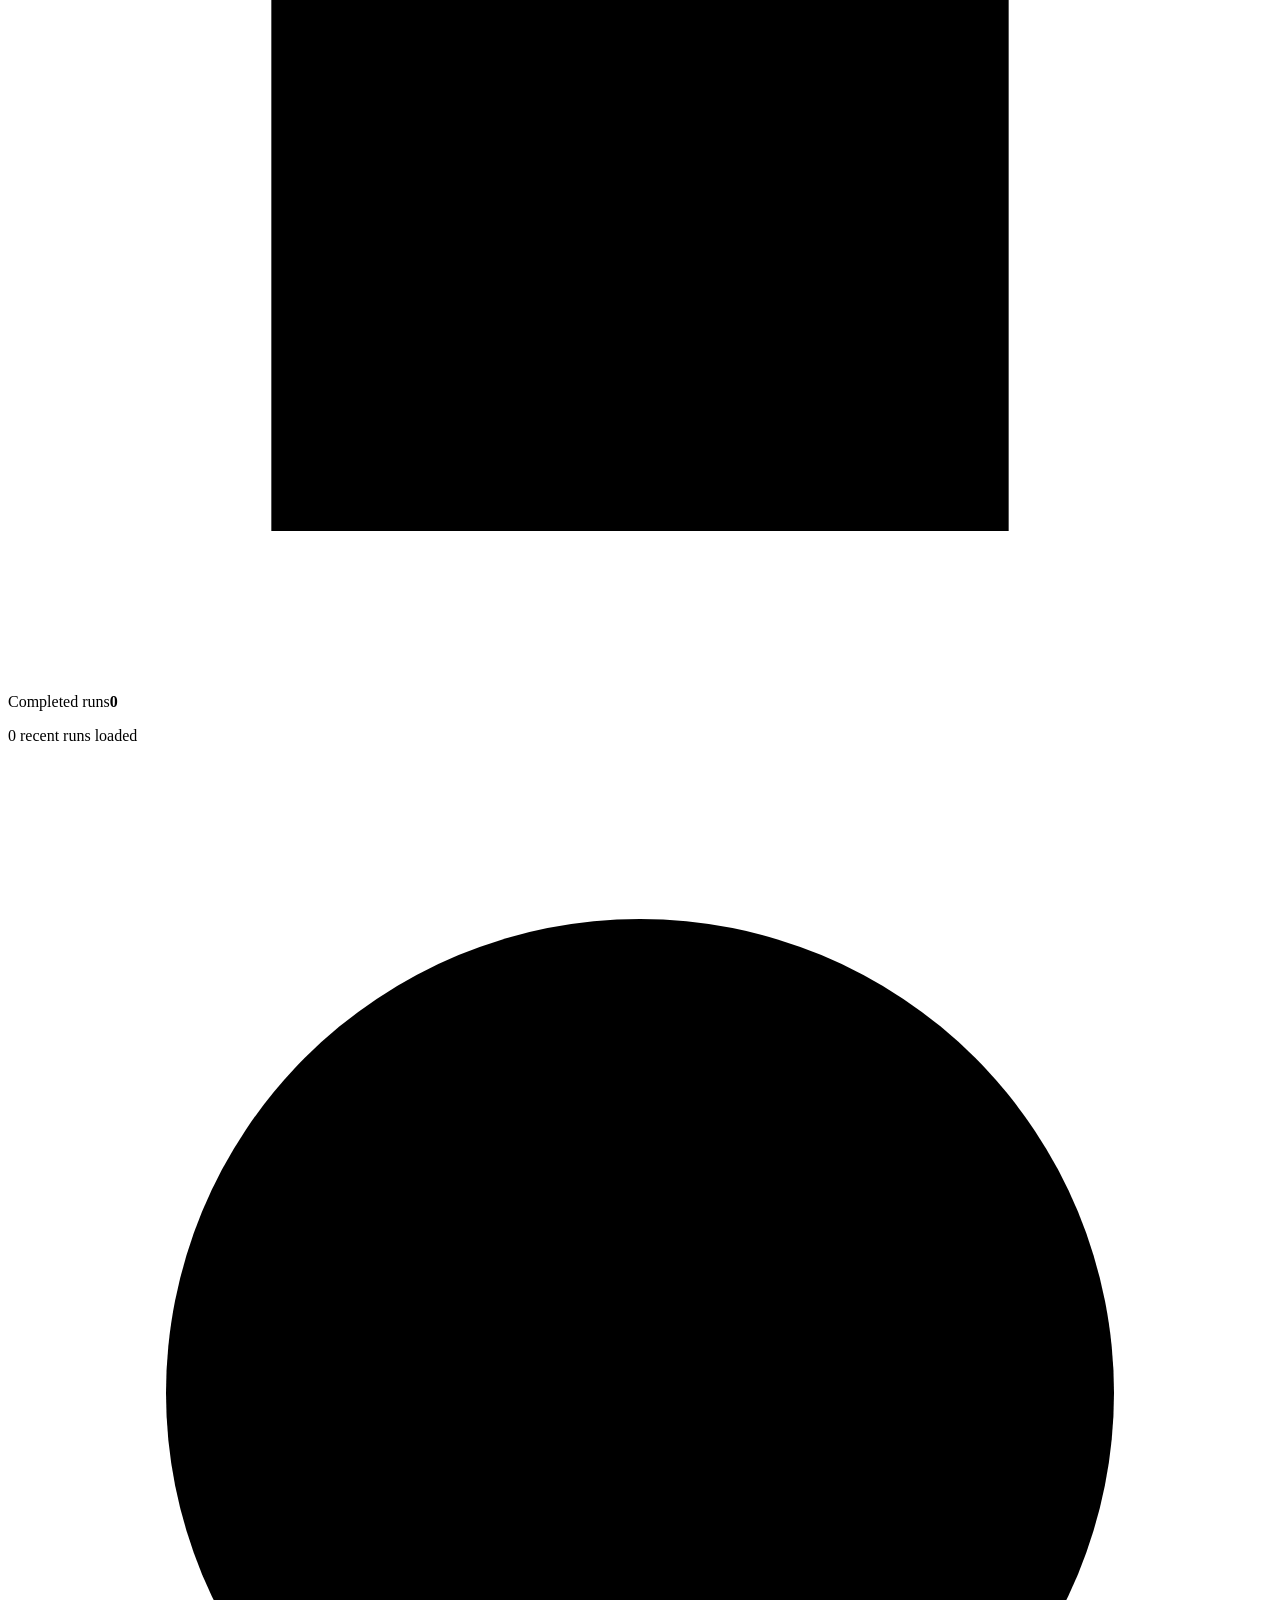
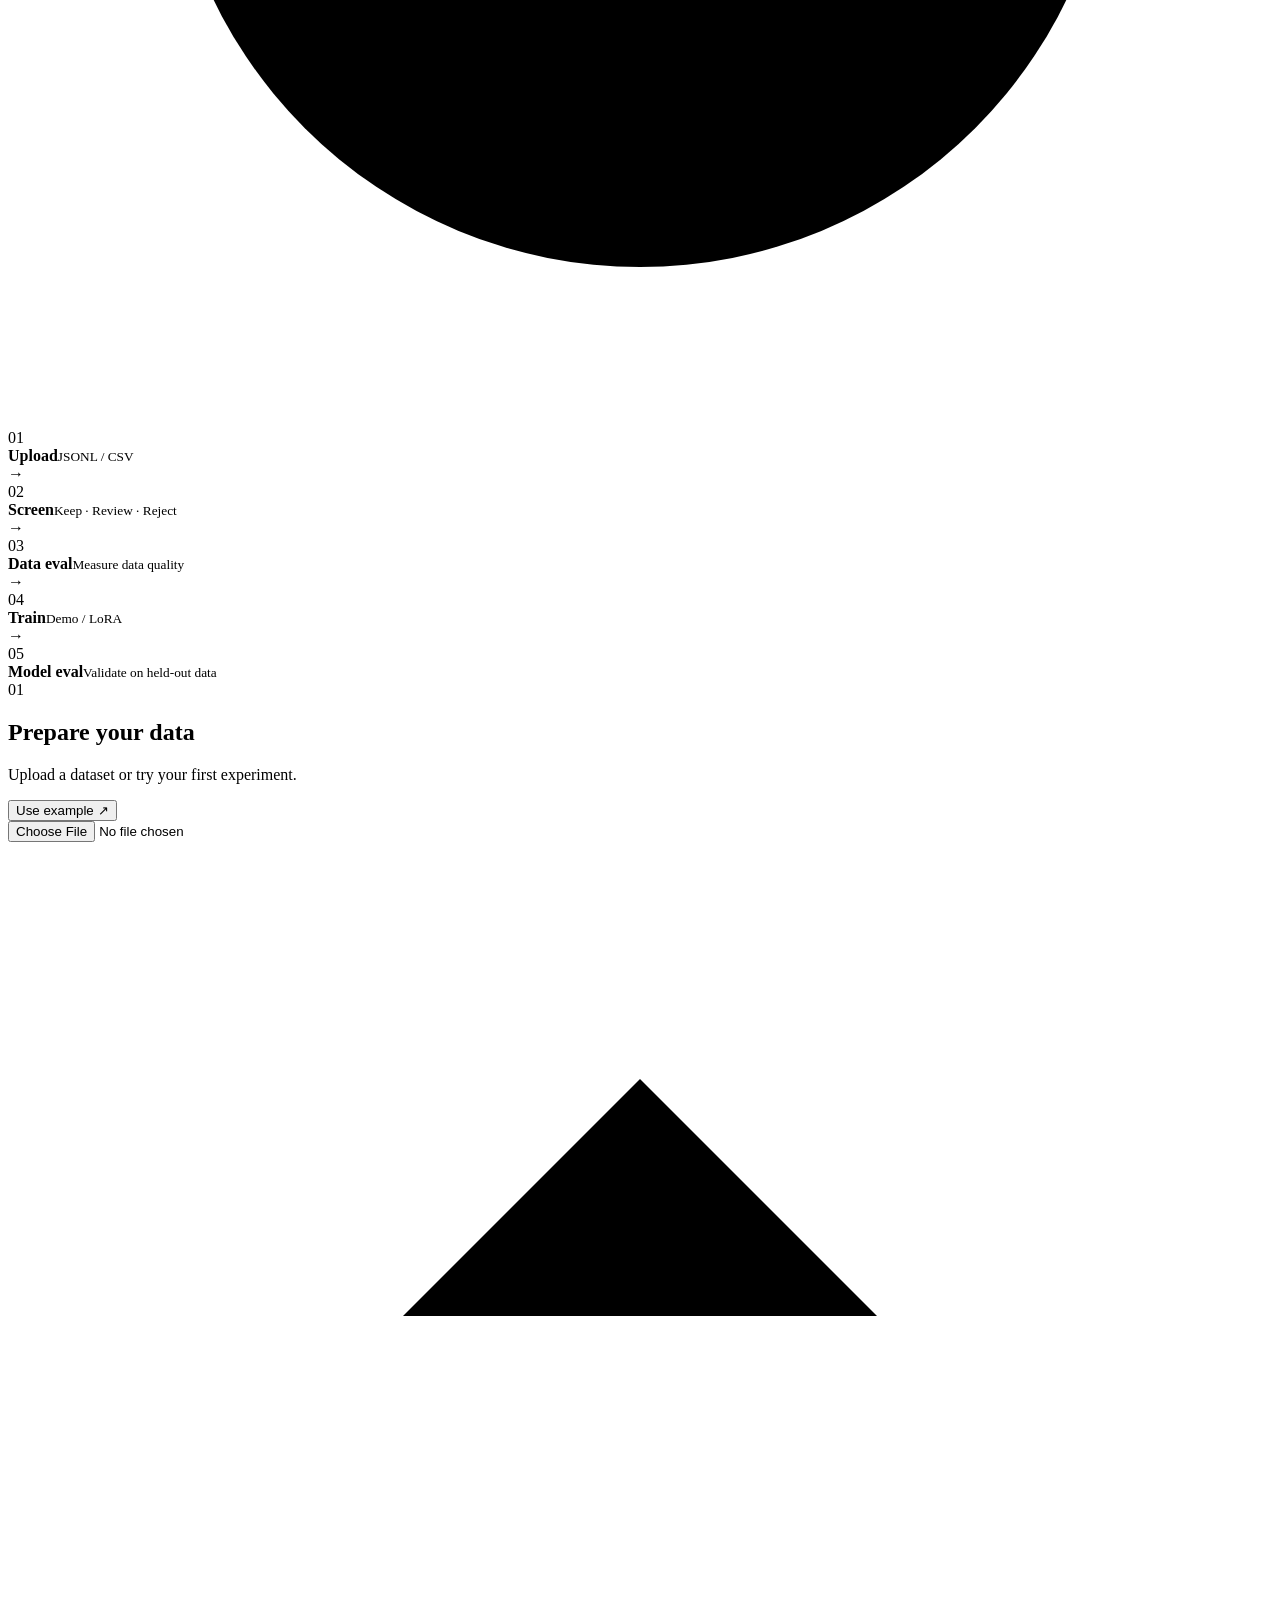
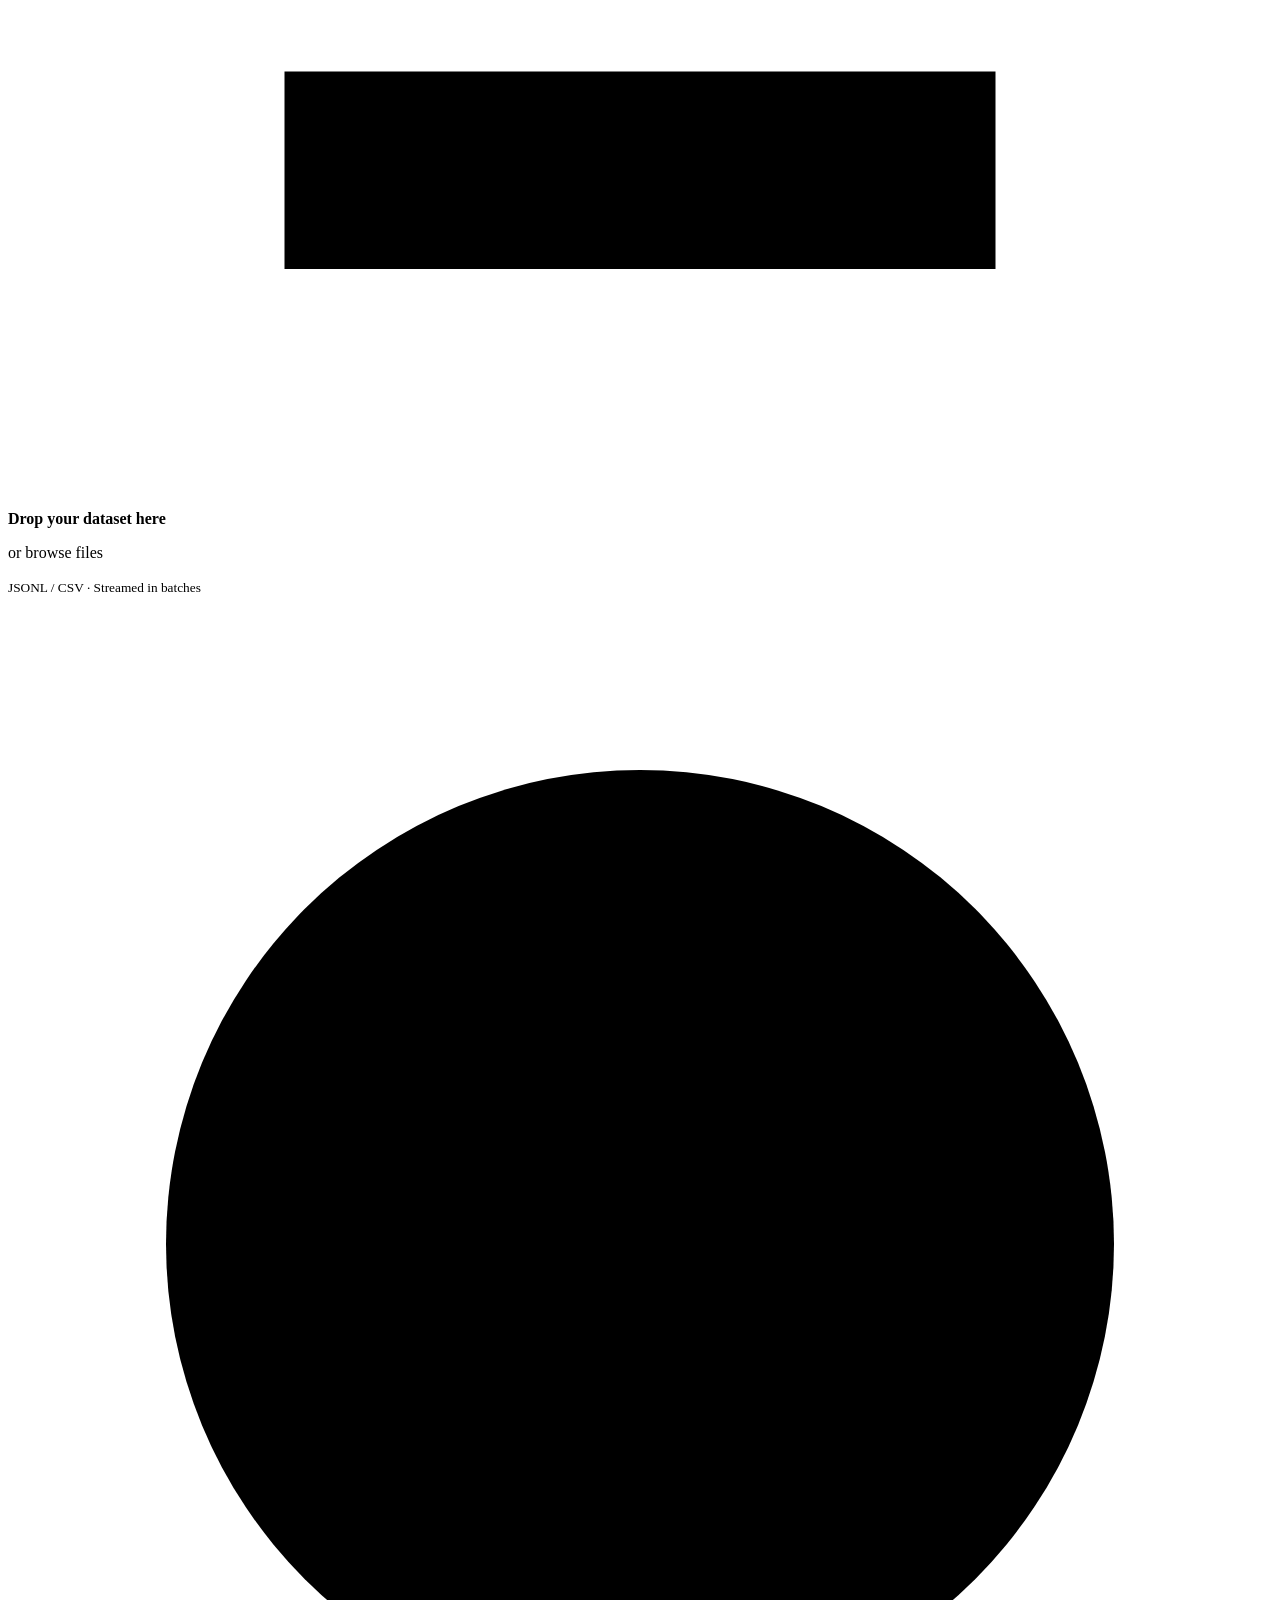
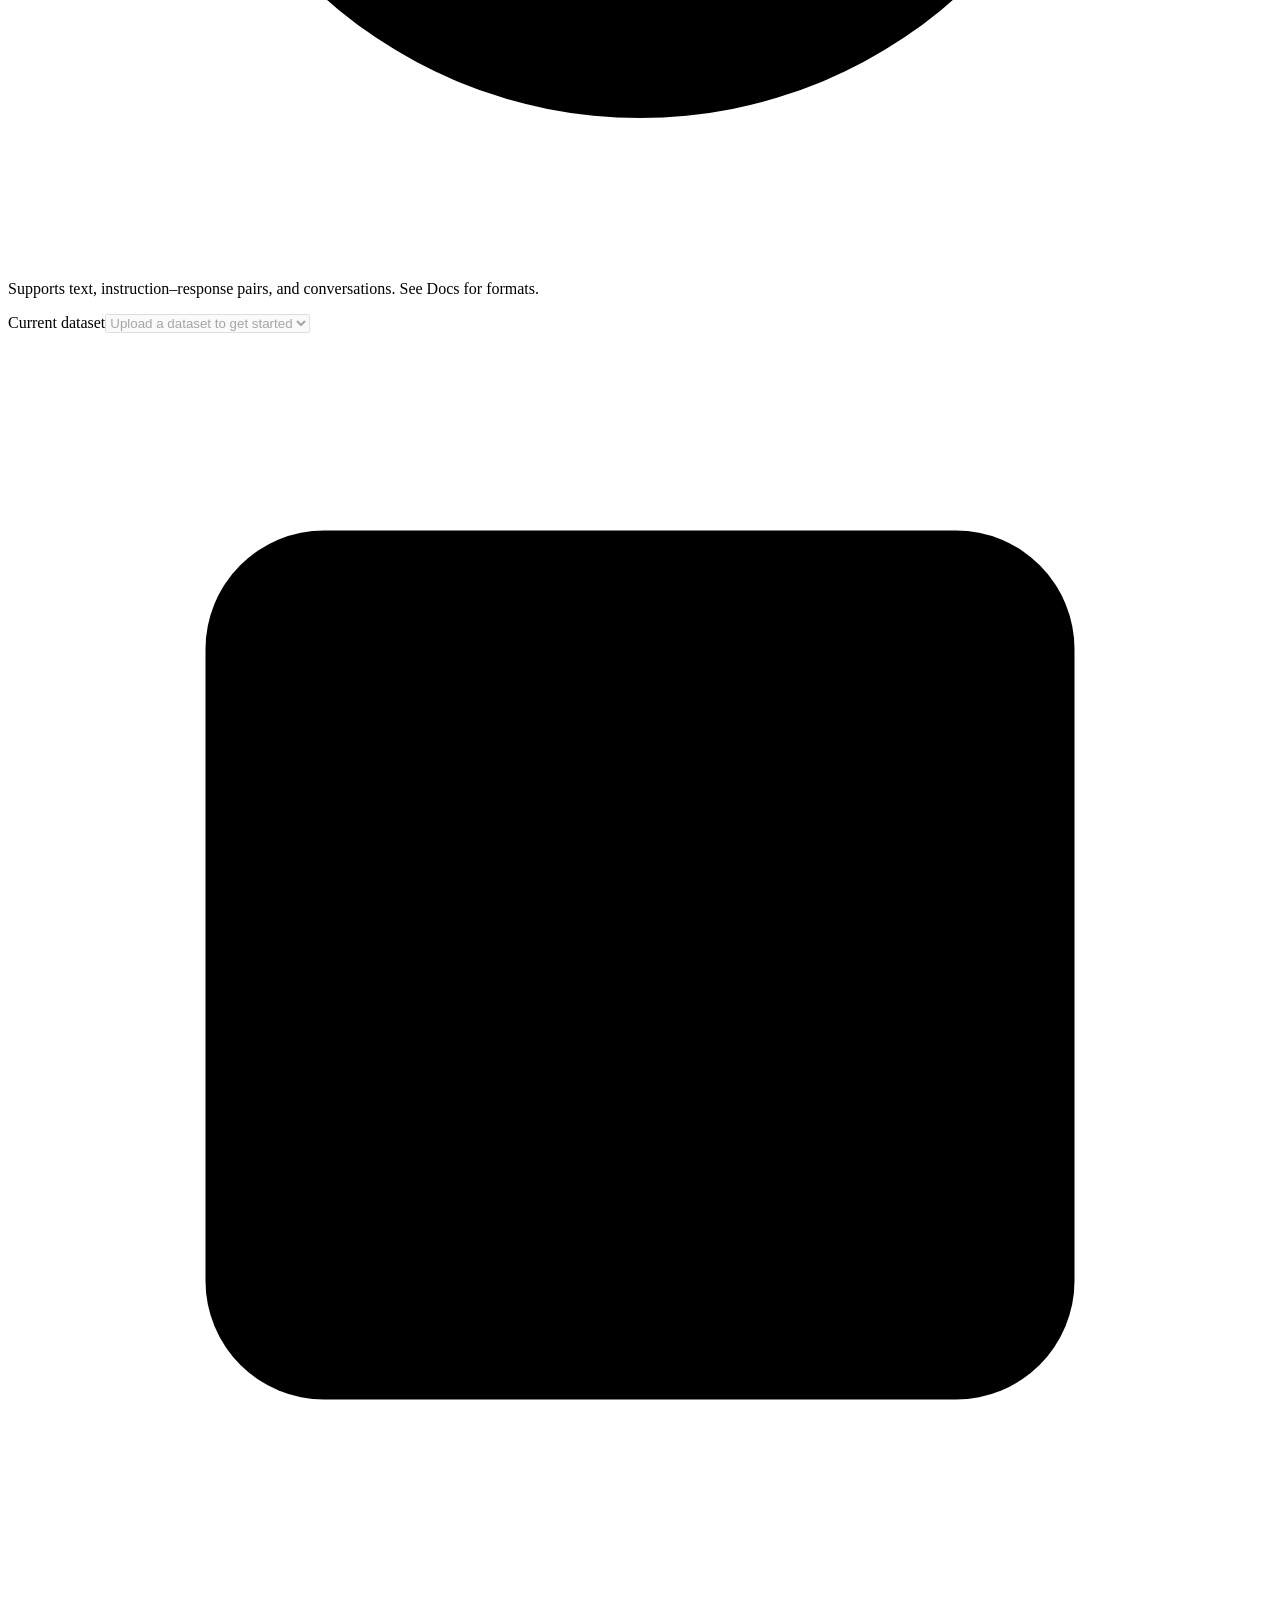
==== commit cf741872: "Translate workspace, documentation, and examples into English" ====
--- a/jev_dataops/static/index.html
+++ b/jev_dataops/static/index.html
@@ -1,45 +1,45 @@
 <!doctype html>
-<html lang="zh-CN">
+<html lang="en">
 <head>
   <meta charset="UTF-8">
   <meta name="viewport" content="width=device-width, initial-scale=1">
   <meta name="color-scheme" content="light">
-  <meta name="description" content="JEV DataOps — 面向垂直领域的数据筛选、自动训练与模型评估开源工作台。">
-  <title>JEV DataOps · 数据与模型工作台</title>
+  <meta name="description" content="JEV DataOps — An open-source workspace for domain-specific data screening, automated training, and model evaluation.">
+  <title>JEV DataOps · Data & Model Workspace</title>
   <link rel="icon" href="data:image/svg+xml,%3Csvg xmlns='http://www.w3.org/2000/svg' viewBox='0 0 40 40'%3E%3Crect width='40' height='40' rx='12' fill='%23192d30'/%3E%3Cpath d='M12 12h17v10a10 10 0 0 1-17 7l4-5a4 4 0 0 0 7-2v-4H12z' fill='%23a4e6cd'/%3E%3C/svg%3E">
   <link rel="stylesheet" href="/static/styles.css">
   <script src="/static/app.js" defer></script>
 </head>
 <body>
-  <a class="skip-link" href="#main-content">跳转到工作台</a>
-  <aside class="sidebar" aria-label="主导航">
-    <a class="brand" href="/" aria-label="JEV DataOps 首页"><span class="brand-mark">j<span>e</span>v<span class="brand-period">.</span></span><span class="brand-label">DATAOPS</span></a>
-    <div class="workspace-switch"><span class="workspace-icon">W</span><div><strong>本地工作区</strong><small>Personal workspace</small></div><span class="workspace-indicator" aria-hidden="true">⌘</span></div>
-    <div class="workspace-label">工作空间 <span>WORKSPACE</span></div>
+  <a class="skip-link" href="#main-content">Skip to workspace</a>
+  <aside class="sidebar" aria-label="Main navigation">
+    <a class="brand" href="/" aria-label="JEV DataOps home"><span class="brand-mark">j<span>e</span>v<span class="brand-period">.</span></span><span class="brand-label">DATAOPS</span></a>
+    <div class="workspace-switch"><span class="workspace-icon">W</span><div><strong>Local workspace</strong><small>Personal workspace</small></div><span class="workspace-indicator" aria-hidden="true">⌘</span></div>
+    <div class="workspace-label">YOUR WORKSPACE</div>
     <nav>
-      <a class="nav-item active" href="#main-content" aria-current="page"><svg viewBox="0 0 24 24" aria-hidden="true"><rect x="3" y="3" width="7" height="7" rx="1.5"/><rect x="14" y="3" width="7" height="7" rx="1.5"/><rect x="3" y="14" width="7" height="7" rx="1.5"/><rect x="14" y="14" width="7" height="7" rx="1.5"/></svg><span>流程工作台</span><span class="nav-dot"></span></a>
-      <a class="nav-item" href="#dataset-section"><svg viewBox="0 0 24 24" aria-hidden="true"><ellipse cx="12" cy="5" rx="8" ry="3"/><path d="M4 5v7c0 4 16 4 16 0V5M4 12v7c0 4 16 4 16 0v-7"/></svg><span>数据资产</span><span id="nav-dataset-count" class="nav-count">0</span></a>
-      <a class="nav-item" href="#run-section"><svg viewBox="0 0 24 24" aria-hidden="true"><path d="M4 4v6h6M4.9 9A8 8 0 1 1 4 14M12 7v5l3 2"/></svg><span>运行记录</span><span id="nav-run-count" class="nav-count">0</span></a>
+      <a class="nav-item active" href="#main-content" aria-current="page"><svg viewBox="0 0 24 24" aria-hidden="true"><rect x="3" y="3" width="7" height="7" rx="1.5"/><rect x="14" y="3" width="7" height="7" rx="1.5"/><rect x="3" y="14" width="7" height="7" rx="1.5"/><rect x="14" y="14" width="7" height="7" rx="1.5"/></svg><span>Dashboard</span><span class="nav-dot"></span></a>
+      <a class="nav-item" href="#dataset-section"><svg viewBox="0 0 24 24" aria-hidden="true"><ellipse cx="12" cy="5" rx="8" ry="3"/><path d="M4 5v7c0 4 16 4 16 0V5M4 12v7c0 4 16 4 16 0v-7"/></svg><span>Datasets</span><span id="nav-dataset-count" class="nav-count">0</span></a>
+      <a class="nav-item" href="#run-section"><svg viewBox="0 0 24 24" aria-hidden="true"><path d="M4 4v6h6M4.9 9A8 8 0 1 1 4 14M12 7v5l3 2"/></svg><span>Run history</span><span id="nav-run-count" class="nav-count">0</span></a>
     </nav>
-    <div class="sidebar-note"><div class="sidebar-note-icon" aria-hidden="true"><svg viewBox="0 0 24 24"><path d="m12 3 2.6 6.4L21 12l-6.4 2.6L12 21l-2.6-6.4L3 12l6.4-2.6z"/></svg></div><span class="eyebrow">THE COMPLETE LOOP</span><p>每一份数据，<br>都有更好的可能。</p><div class="mini-flow" aria-hidden="true"><span></span><i></i><span></span><i></i><span></span></div><small>Screen. Train. Evaluate.</small></div>
-    <div class="sidebar-bottom"><button type="button" id="settings-button" class="nav-item"><svg viewBox="0 0 24 24" aria-hidden="true"><path d="M12 3v3m0 12v3M3 12h3m12 0h3M5.6 5.6l2.1 2.1m8.6 8.6 2.1 2.1m0-12.8-2.1 2.1m-8.6 8.6-2.1 2.1"/><circle cx="12" cy="12" r="5"/></svg><span>连接设置</span></button><div class="version"><span class="tiny-dot"></span>OPEN SOURCE <span id="version">v0.1</span></div></div>
+    <div class="sidebar-note"><div class="sidebar-note-icon" aria-hidden="true"><svg viewBox="0 0 24 24"><path d="m12 3 2.6 6.4L21 12l-6.4 2.6L12 21l-2.6-6.4L3 12l6.4-2.6z"/></svg></div><span class="eyebrow">THE COMPLETE LOOP</span><p>Every dataset.<br>New possibilities.</p><div class="mini-flow" aria-hidden="true"><span></span><i></i><span></span><i></i><span></span></div><small>Screen. Train. Evaluate.</small></div>
+    <div class="sidebar-bottom"><button type="button" id="settings-button" class="nav-item"><svg viewBox="0 0 24 24" aria-hidden="true"><path d="M12 3v3m0 12v3M3 12h3m12 0h3M5.6 5.6l2.1 2.1m8.6 8.6 2.1 2.1m0-12.8-2.1 2.1m-8.6 8.6-2.1 2.1"/><circle cx="12" cy="12" r="5"/></svg><span>Connection settings</span></button><div class="version"><span class="tiny-dot"></span>OPEN SOURCE <span id="version">v0.1</span></div></div>
   </aside>
 
   <div class="app-shell">
     <header class="topbar">
-      <div class="breadcrumb">工作空间 <span>/</span> <strong>流程工作台</strong></div>
+      <div class="breadcrumb">Workspace <span>/</span> <strong>Dashboard</strong></div>
       <div class="topbar-right">
-        <a class="header-link docs-link" href="https://github.com/RenaGao/jev-dataops#readme" target="_blank" rel="noopener noreferrer"><svg viewBox="0 0 24 24" aria-hidden="true"><path d="M12 5v16M12 5C9 3 5 3 2 4v15c3-1 7-1 10 2 3-3 7-3 10-2V4c-3-1-7-1-10 1z"/></svg>使用文档</a>
+        <a class="header-link docs-link" href="https://github.com/RenaGao/jev-dataops#readme" target="_blank" rel="noopener noreferrer"><svg viewBox="0 0 24 24" aria-hidden="true"><path d="M12 5v16M12 5C9 3 5 3 2 4v15c3-1 7-1 10 2 3-3 7-3 10-2V4c-3-1-7-1-10 1z"/></svg>Docs</a>
         <a class="header-link github-link" href="https://github.com/RenaGao/jev-dataops" target="_blank" rel="noopener noreferrer">GitHub <span aria-hidden="true">↗</span></a>
         <span class="topbar-divider" aria-hidden="true"></span>
-        <span class="connection" id="connection"><span class="tiny-dot"></span><span id="connection-label">正在连接</span></span>
-        <button class="icon-button" id="refresh-button" type="button" aria-label="刷新工作台" title="刷新工作台"><svg viewBox="0 0 24 24" aria-hidden="true"><path d="M20 7v5h-5M4 17v-5h5M5.3 7A8 8 0 0 1 19 6l1 6M4 12l1 6a8 8 0 0 0 13.7-1"/></svg></button>
+        <span class="connection" id="connection"><span class="tiny-dot"></span><span id="connection-label">Connecting</span></span>
+        <button class="icon-button" id="refresh-button" type="button" aria-label="Refresh workspace" title="Refresh workspace"><svg viewBox="0 0 24 24" aria-hidden="true"><path d="M20 7v5h-5M4 17v-5h5M5.3 7A8 8 0 0 1 19 6l1 6M4 12l1 6a8 8 0 0 0 13.7-1"/></svg></button>
       </div>
     </header>
 
     <main id="main-content">
       <section class="page-heading" aria-labelledby="page-title">
-        <div class="hero-copy"><span class="product-badge"><span class="tiny-dot"></span> JEV DATAOPS <span class="badge-divider">/</span> 垂直领域 AI 工作流</span><h1 id="page-title">让好数据，<span>成为好模型。</span></h1><p>接入业务数据，按领域标准筛选，训练并评估领域模型。</p><a class="domain-guide-link" href="https://github.com/RenaGao/jev-dataops/blob/main/docs/DOMAIN_GUIDE.md" target="_blank" rel="noopener noreferrer">阅读垂域接入指南 <span aria-hidden="true">↗</span></a></div>
+        <div class="hero-copy"><span class="product-badge"><span class="tiny-dot"></span> JEV DATAOPS <span class="badge-divider">/</span> DOMAIN AI WORKFLOWS</span><h1 id="page-title">Better data. <span>Better domain models.</span></h1><p>Bring your domain data. Screen for quality. Train and evaluate your next model.</p><a class="domain-guide-link" href="https://github.com/RenaGao/jev-dataops/blob/main/docs/DOMAIN_GUIDE.md" target="_blank" rel="noopener noreferrer">Explore the domain guide <span aria-hidden="true">↗</span></a></div>
         <div class="hero-visual" aria-hidden="true">
           <svg class="flow-illustration" viewBox="0 0 320 164" fill="none">
             <defs><pattern id="hero-dots" width="16" height="16" patternUnits="userSpaceOnUse"><circle cx="1" cy="1" r="1" fill="#d3ddd6"/></pattern></defs>
@@ -56,71 +56,71 @@
         </div>
       </section>
 
-      <section class="overview-grid" aria-label="工作区概览">
-        <article class="overview-card"><div><span class="overview-label">数据集</span><strong id="overview-datasets">0</strong><p>当前已加载的数据资产</p></div><span class="overview-icon"><svg viewBox="0 0 24 24" aria-hidden="true"><ellipse cx="12" cy="5" rx="8" ry="3"/><path d="M4 5v7c0 4 16 4 16 0V5M4 12v7c0 4 16 4 16 0v-7"/></svg></span></article>
-        <article class="overview-card"><div><span class="overview-label">数据记录</span><strong id="overview-records">0</strong><p>已加载数据集的记录总数</p></div><span class="overview-icon neutral"><svg viewBox="0 0 24 24" aria-hidden="true"><path d="M8 3h11v18H5V6zM8 3v4H5M9 11h6M9 15h6"/></svg></span></article>
-        <article class="overview-card"><div><span class="overview-label">已完成运行</span><strong id="overview-completed">0</strong><p id="overview-run-note">最近载入 0 次运行</p></div><span class="overview-icon amber"><svg viewBox="0 0 24 24" aria-hidden="true"><circle cx="12" cy="12" r="9"/><path d="m8 12 3 3 5-6"/></svg></span></article>
+      <section class="overview-grid" aria-label="Workspace overview">
+        <article class="overview-card"><div><span class="overview-label">Datasets</span><strong id="overview-datasets">0</strong><p>Currently loaded datasets</p></div><span class="overview-icon"><svg viewBox="0 0 24 24" aria-hidden="true"><ellipse cx="12" cy="5" rx="8" ry="3"/><path d="M4 5v7c0 4 16 4 16 0V5M4 12v7c0 4 16 4 16 0v-7"/></svg></span></article>
+        <article class="overview-card"><div><span class="overview-label">Data records</span><strong id="overview-records">0</strong><p>Rows across loaded datasets</p></div><span class="overview-icon neutral"><svg viewBox="0 0 24 24" aria-hidden="true"><path d="M8 3h11v18H5V6zM8 3v4H5M9 11h6M9 15h6"/></svg></span></article>
+        <article class="overview-card"><div><span class="overview-label">Completed runs</span><strong id="overview-completed">0</strong><p id="overview-run-note">0 recent runs loaded</p></div><span class="overview-icon amber"><svg viewBox="0 0 24 24" aria-hidden="true"><circle cx="12" cy="12" r="9"/><path d="m8 12 3 3 5-6"/></svg></span></article>
       </section>
 
       <div id="global-error" class="notice error-notice" role="alert" hidden></div>
 
-      <section class="workflow-ribbon" aria-label="工作流阶段">
-        <div class="ribbon-step"><span class="step-number">01</span><div><strong>上传数据</strong><small>JSONL / CSV</small></div></div><span class="ribbon-arrow" aria-hidden="true">→</span>
-        <div class="ribbon-step"><span class="step-number">02</span><div><strong>智能筛选</strong><small>保留 · 复核 · 剔除</small></div></div><span class="ribbon-arrow" aria-hidden="true">→</span>
-        <div class="ribbon-step"><span class="step-number">03</span><div><strong>数据评估</strong><small>分析数据质量</small></div></div><span class="ribbon-arrow" aria-hidden="true">→</span>
-        <div class="ribbon-step"><span class="step-number">04</span><div><strong>自动训练</strong><small>Demo / LoRA</small></div></div><span class="ribbon-arrow" aria-hidden="true">→</span>
-        <div class="ribbon-step"><span class="step-number">05</span><div><strong>模型评估</strong><small>独立测试集验证</small></div></div>
+      <section class="workflow-ribbon" aria-label="Workflow stages">
+        <div class="ribbon-step"><span class="step-number">01</span><div><strong>Upload</strong><small>JSONL / CSV</small></div></div><span class="ribbon-arrow" aria-hidden="true">→</span>
+        <div class="ribbon-step"><span class="step-number">02</span><div><strong>Screen</strong><small>Keep · Review · Reject</small></div></div><span class="ribbon-arrow" aria-hidden="true">→</span>
+        <div class="ribbon-step"><span class="step-number">03</span><div><strong>Data eval</strong><small>Measure data quality</small></div></div><span class="ribbon-arrow" aria-hidden="true">→</span>
+        <div class="ribbon-step"><span class="step-number">04</span><div><strong>Train</strong><small>Demo / LoRA</small></div></div><span class="ribbon-arrow" aria-hidden="true">→</span>
+        <div class="ribbon-step"><span class="step-number">05</span><div><strong>Model eval</strong><small>Validate on held-out data</small></div></div>
       </section>
 
       <div class="setup-grid">
         <section class="card dataset-card" id="dataset-section" aria-labelledby="dataset-heading">
-          <div class="card-heading"><div class="title-with-number"><span class="section-number">01</span><div><h2 id="dataset-heading">准备你的数据</h2><p>上传数据集，或用示例开始第一次实验。</p></div></div><button class="text-button" type="button" id="example-button">使用示例 <span aria-hidden="true">↗</span></button></div>
-          <div class="drop-zone" id="drop-zone"><input id="file-input" type="file" accept=".jsonl,.csv" aria-label="上传 JSONL 或 CSV 数据集"><div class="upload-symbol"><svg viewBox="0 0 32 32" aria-hidden="true"><path d="M16 21V6m-6 6 6-6 6 6M7 21v5h18v-5"/></svg></div><strong id="upload-title">将数据文件拖拽到这里</strong><p>或 <span class="upload-link">点击选择文件</span></p><small id="upload-subtitle">JSONL / CSV · 流式读取，按批处理</small><div class="upload-progress" id="upload-progress" hidden><div></div></div></div>
-          <p class="data-hint"><svg viewBox="0 0 16 16" aria-hidden="true"><circle cx="8" cy="8" r="6"/><path d="M8 7v4M8 4.5v.5"/></svg>支持文本、指令问答与多轮对话，字段格式见使用文档。</p>
-          <div class="dataset-selection"><label for="dataset-select">当前数据集</label><select id="dataset-select" disabled><option value="">还没有数据集，请先上传</option></select></div>
+          <div class="card-heading"><div class="title-with-number"><span class="section-number">01</span><div><h2 id="dataset-heading">Prepare your data</h2><p>Upload a dataset or try your first experiment.</p></div></div><button class="text-button" type="button" id="example-button">Use example <span aria-hidden="true">↗</span></button></div>
+          <div class="drop-zone" id="drop-zone"><input id="file-input" type="file" accept=".jsonl,.csv" aria-label="Upload a JSONL or CSV dataset"><div class="upload-symbol"><svg viewBox="0 0 32 32" aria-hidden="true"><path d="M16 21V6m-6 6 6-6 6 6M7 21v5h18v-5"/></svg></div><strong id="upload-title">Drop your dataset here</strong><p>or <span class="upload-link">browse files</span></p><small id="upload-subtitle">JSONL / CSV · Streamed in batches</small><div class="upload-progress" id="upload-progress" hidden><div></div></div></div>
+          <p class="data-hint"><svg viewBox="0 0 16 16" aria-hidden="true"><circle cx="8" cy="8" r="6"/><path d="M8 7v4M8 4.5v.5"/></svg>Supports text, instruction–response pairs, and conversations. See Docs for formats.</p>
+          <div class="dataset-selection"><label for="dataset-select">Current dataset</label><select id="dataset-select" disabled><option value="">Upload a dataset to get started</option></select></div>
           <div class="dataset-summary" id="dataset-summary" hidden><div><span class="file-icon">↳</span><span id="dataset-name"></span></div><span id="dataset-meta"></span></div>
-          <div class="preview-wrap" id="preview-wrap" hidden><table id="preview-table"><caption class="sr-only">数据集前几条记录预览</caption><thead></thead><tbody></tbody></table></div>
-          <div class="empty-preview" id="empty-preview"><svg viewBox="0 0 32 32" aria-hidden="true"><rect x="5" y="5" width="22" height="22" rx="3"/><path d="M5 13h22M13 13v14M5 20h22"/></svg><strong>数据预览将在这里显示</strong><span>还没有准备好数据？点击「使用示例」即可体验。</span></div>
+          <div class="preview-wrap" id="preview-wrap" hidden><table id="preview-table"><caption class="sr-only">Preview of the first few dataset records</caption><thead></thead><tbody></tbody></table></div>
+          <div class="empty-preview" id="empty-preview"><svg viewBox="0 0 32 32" aria-hidden="true"><rect x="5" y="5" width="22" height="22" rx="3"/><path d="M5 13h22M13 13v14M5 20h22"/></svg><strong>Your data preview will appear here</strong><span>No dataset yet? Select Use example to try it out.</span></div>
         </section>
 
         <section class="card config-card" aria-labelledby="config-heading">
-          <div class="card-heading"><div class="title-with-number"><span class="section-number">02</span><div><h2 id="config-heading">定义这次工作流</h2><p>选择筛选策略，设定训练与评估方式。</p></div></div><span class="small-tag config-tag">工作流配置</span></div>
+          <div class="card-heading"><div class="title-with-number"><span class="section-number">02</span><div><h2 id="config-heading">Configure your workflow</h2><p>Choose how to screen, train, and evaluate.</p></div></div><span class="small-tag config-tag">CONFIGURATION</span></div>
           <form id="pipeline-form">
-            <div class="form-grid"><div class="field"><label for="provider">筛选引擎</label><select id="provider" name="provider"><option value="demo">Demo · 本地规则验证</option><option value="openrouter" disabled>JEV · OpenRouter（未配置）</option><option value="typesafe" disabled>JEV · TypeSafe（未配置）</option></select></div><div class="field"><label for="rubric">应用领域</label><select id="rubric" name="rubric" aria-describedby="rubric-note"><option value="general">通用 · 基础规则</option><option value="finance">金融 · 领域基础规则</option><option value="code">代码 · 软件开发</option></select></div></div>
-            <p id="rubric-note" class="field-help">Demo 仅使用本地规则演示。接入 JEV 后，将按所选领域执行基础质量筛选。</p>
-            <div class="field trainer-field"><label for="trainer">训练后端</label><select id="trainer" name="trainer"><option value="demo">Demo · 流程验证</option><option value="huggingface" disabled>Hugging Face（未配置）</option></select></div>
-            <div class="confidence-field"><div class="label-row"><label for="confidence">质量置信度阈值</label><output id="confidence-value" for="confidence">0.85</output></div><input id="confidence" name="confidence" type="range" min="0.5" max="0.99" step="0.01" value="0.85"><div class="range-labels"><span>更多样本</span><span>更高置信度</span></div></div>
-            <div class="form-grid"><div class="field"><label for="concurrency">并发请求数 <span class="field-note">workers</span></label><input id="concurrency" name="concurrency" type="number" value="4" min="1" max="16" required></div><div class="field"><label for="max-requests">请求上限 <span class="field-note">budget</span></label><input id="max-requests" name="max_requests" type="number" value="1000" min="1" max="1000000" required></div></div>
-            <label class="toggle-row" for="auto-train"><span><strong>筛选后自动训练与评估</strong><small>保留独立测试集，对比训练前后的表现</small></span><input id="auto-train" name="auto_train" type="checkbox" checked><span class="toggle" aria-hidden="true"></span></label>
-            <div id="mode-notice" class="mode-notice"><span class="notice-icon">i</span><p><strong>当前为 Demo 模式</strong><span>仅运行本地规则与流程验证，不调用 JEV，也不训练大模型。</span></p></div>
-            <button class="primary-button" id="start-button" type="submit" disabled><svg viewBox="0 0 24 24" aria-hidden="true"><path d="m9 5 11 7-11 7z"/></svg><span>启动工作流</span><span class="button-arrow" aria-hidden="true">↗</span></button>
-            <p class="form-footnote" id="start-hint">先添加一个数据集，即可开始</p>
+            <div class="form-grid"><div class="field"><label for="provider">Screening engine</label><select id="provider" name="provider"><option value="demo">Demo · Local rules</option><option value="openrouter" disabled>JEV · OpenRouter (not configured)</option><option value="typesafe" disabled>JEV · TypeSafe (not configured)</option></select></div><div class="field"><label for="rubric">Application domain</label><select id="rubric" name="rubric" aria-describedby="rubric-note"><option value="general">General</option><option value="finance">Finance</option><option value="code">Code</option></select></div></div>
+            <p id="rubric-note" class="field-help">Demo uses local rules. Connect JEV to apply basic screening for your selected domain.</p>
+            <div class="field trainer-field"><label for="trainer">Training backend</label><select id="trainer" name="trainer"><option value="demo">Demo · Pipeline validation</option><option value="huggingface" disabled>Hugging Face (not configured)</option></select></div>
+            <div class="confidence-field"><div class="label-row"><label for="confidence">Confidence threshold</label><output id="confidence-value" for="confidence">0.85</output></div><input id="confidence" name="confidence" type="range" min="0.5" max="0.99" step="0.01" value="0.85"><div class="range-labels"><span>More samples</span><span>Higher confidence</span></div></div>
+            <div class="form-grid"><div class="field"><label for="concurrency">Concurrent requests <span class="field-note">workers</span></label><input id="concurrency" name="concurrency" type="number" value="4" min="1" max="16" required></div><div class="field"><label for="max-requests">Request limit <span class="field-note">budget</span></label><input id="max-requests" name="max_requests" type="number" value="1000" min="1" max="1000000" required></div></div>
+            <label class="toggle-row" for="auto-train"><span><strong>Auto-train and evaluate</strong><small>Compare before and after on a held-out test set.</small></span><input id="auto-train" name="auto_train" type="checkbox" checked><span class="toggle" aria-hidden="true"></span></label>
+            <div id="mode-notice" class="mode-notice"><span class="notice-icon">i</span><p><strong>Demo mode</strong><span>Local rules and pipeline validation only. No JEV calls or LLM training.</span></p></div>
+            <button class="primary-button" id="start-button" type="submit" disabled><svg viewBox="0 0 24 24" aria-hidden="true"><path d="m9 5 11 7-11 7z"/></svg><span>Start workflow</span><span class="button-arrow" aria-hidden="true">↗</span></button>
+            <p class="form-footnote" id="start-hint">Add a dataset to get started</p>
           </form>
         </section>
       </div>
 
-      <section class="runs-section" id="run-section" aria-labelledby="runs-heading"><div class="section-heading"><div><h2 id="runs-heading">运行与洞察 <span>Runs & insights</span></h2><p>跟踪流程进度，查看筛选结果与评估表现。</p></div><span class="small-tag" id="run-total">0 RUNS</span></div><div class="runs-grid">
-        <aside class="card run-history" aria-label="工作流运行记录"><div class="history-heading"><h3>最近运行</h3><span id="history-count">0</span></div><div id="run-list" class="run-list"><div class="history-empty"><svg viewBox="0 0 40 40" aria-hidden="true"><path d="M10 10h20v23H10zM15 7h10v6H15zM15 20h10M15 25h7"/></svg><strong>等待第一次运行</strong><p>启动工作流后，<br>完整记录会保存在这里。</p></div></div></aside>
-        <section class="card run-detail" aria-label="所选运行详情">
-          <div id="run-empty" class="run-empty"><div class="orbit-illustration" aria-hidden="true"><span class="orbit orbit-one"></span><span class="orbit orbit-two"></span><span class="orbit-node node-one"></span><span class="orbit-node node-two"></span><span class="orbit-node node-three"></span><span class="orbit-center"><svg viewBox="0 0 30 30"><path d="m12 8 10 7-10 7z"/></svg></span></div><span class="eyebrow">EVERY EXPERIMENT, A STEP FORWARD</span><h3>准备好，让数据流动起来</h3><p>运行后，你可以实时查看筛选结果、<br>训练进度与独立测试集上的模型表现。</p></div>
-          <div id="run-content" hidden><div class="run-detail-heading"><div><div class="run-title-row"><h3 id="run-name"></h3><span id="run-status" class="status-badge"></span></div><p id="run-meta"></p></div><div class="run-actions"><button class="secondary-button small" type="button" id="retry-button" hidden>重新运行</button><button class="secondary-button small danger-text" type="button" id="cancel-button" hidden>停止运行</button></div></div>
-            <div class="run-stage-track" id="stage-track" aria-label="流程进度"></div>
-            <div class="progress-label"><span id="progress-label">等待运行</span><span id="progress-numbers">0 / 0</span></div><progress id="run-progress" value="0" max="100">0%</progress>
+      <section class="runs-section" id="run-section" aria-labelledby="runs-heading"><div class="section-heading"><div><h2 id="runs-heading">Runs & insights</h2><p>Follow every step, from screening decisions to evaluation results.</p></div><span class="small-tag" id="run-total">0 RUNS</span></div><div class="runs-grid">
+        <aside class="card run-history" aria-label="Workflow run history"><div class="history-heading"><h3>Recent runs</h3><span id="history-count">0</span></div><div id="run-list" class="run-list"><div class="history-empty"><svg viewBox="0 0 40 40" aria-hidden="true"><path d="M10 10h20v23H10zM15 7h10v6H15zM15 20h10M15 25h7"/></svg><strong>Your first run starts here</strong><p>Start a workflow to see<br>its full history here.</p></div></div></aside>
+        <section class="card run-detail" aria-label="Selected run details">
+          <div id="run-empty" class="run-empty"><div class="orbit-illustration" aria-hidden="true"><span class="orbit orbit-one"></span><span class="orbit orbit-two"></span><span class="orbit-node node-one"></span><span class="orbit-node node-two"></span><span class="orbit-node node-three"></span><span class="orbit-center"><svg viewBox="0 0 30 30"><path d="m12 8 10 7-10 7z"/></svg></span></div><span class="eyebrow">EVERY EXPERIMENT, A STEP FORWARD</span><h3>Ready to put your data to work?</h3><p>Start a run to follow screening results, training progress,<br>and model performance on held-out data.</p></div>
+          <div id="run-content" hidden><div class="run-detail-heading"><div><div class="run-title-row"><h3 id="run-name"></h3><span id="run-status" class="status-badge"></span></div><p id="run-meta"></p></div><div class="run-actions"><button class="secondary-button small" type="button" id="retry-button" hidden>Retry run</button><button class="secondary-button small danger-text" type="button" id="cancel-button" hidden>Stop run</button></div></div>
+            <div class="run-stage-track" id="stage-track" aria-label="Workflow progress"></div>
+            <div class="progress-label"><span id="progress-label">Waiting to start</span><span id="progress-numbers">0 / 0</span></div><progress id="run-progress" value="0" max="100">0%</progress>
             <div id="run-error" class="notice error-notice" role="alert" hidden></div>
-            <div class="stat-grid"><div class="stat-card"><span><i class="stat-dot keep"></i>保留 Keep</span><strong id="count-keep">—</strong><small>进入高质量数据集</small></div><div class="stat-card"><span><i class="stat-dot review"></i>待审 Review</span><strong id="count-review">—</strong><small>保留人工复核空间</small></div><div class="stat-card"><span><i class="stat-dot reject"></i>剔除 Reject</span><strong id="count-reject">—</strong><small>未通过质量标准</small></div></div>
-            <section class="chart-panel distribution-section" id="distribution-section" aria-labelledby="distribution-title" hidden><div class="subsection-heading"><h4 id="distribution-title">筛选结果分布</h4><span class="muted">当前运行</span></div><div id="distribution-chart"></div><p id="distribution-note" class="chart-note"></p></section>
-            <div class="report-section" id="model-report-section" hidden><div class="subsection-heading"><h4>独立测试集评估</h4><span id="evaluation-kind" class="small-tag">EVALUATION</span></div><div id="model-metrics" class="model-metrics"></div><p id="evaluation-note" class="evaluation-note"></p></div>
-            <section class="chart-panel loss-chart-section" id="loss-chart-section" aria-labelledby="loss-chart-title" hidden><div class="subsection-heading"><h4 id="loss-chart-title">训练损失趋势</h4><span class="muted">Training loss</span></div><div id="loss-chart"></div><p id="loss-chart-note" class="chart-note"></p></section>
-            <details class="data-report" id="data-report-section" hidden><summary>查看数据质量报告</summary><pre id="data-report"></pre></details>
-            <div class="log-section"><div class="subsection-heading"><h4><span class="terminal-icon" aria-hidden="true">&gt;_</span>运行日志</h4><span id="log-count" class="muted">0 entries</span></div><div id="run-logs" class="run-logs" role="log" aria-label="运行日志" aria-live="polite"></div></div>
-            <div class="artifact-section" id="artifact-section" hidden><div class="subsection-heading"><h4>产物与报告</h4><span class="muted">可下载，可复现</span></div><div id="artifacts" class="artifact-list"></div></div>
+            <div class="stat-grid"><div class="stat-card"><span><i class="stat-dot keep"></i>Keep</span><strong id="count-keep">—</strong><small>Ready for training</small></div><div class="stat-card"><span><i class="stat-dot review"></i>Review</span><strong id="count-review">—</strong><small>Needs a closer look</small></div><div class="stat-card"><span><i class="stat-dot reject"></i>Reject</span><strong id="count-reject">—</strong><small>Below the threshold</small></div></div>
+            <section class="chart-panel distribution-section" id="distribution-section" aria-labelledby="distribution-title" hidden><div class="subsection-heading"><h4 id="distribution-title">Screening breakdown</h4><span class="muted">Current run</span></div><div id="distribution-chart"></div><p id="distribution-note" class="chart-note"></p></section>
+            <div class="report-section" id="model-report-section" hidden><div class="subsection-heading"><h4>Held-out evaluation</h4><span id="evaluation-kind" class="small-tag">EVALUATION</span></div><div id="model-metrics" class="model-metrics"></div><p id="evaluation-note" class="evaluation-note"></p></div>
+            <section class="chart-panel loss-chart-section" id="loss-chart-section" aria-labelledby="loss-chart-title" hidden><div class="subsection-heading"><h4 id="loss-chart-title">Training loss</h4><span class="muted">Recorded steps</span></div><div id="loss-chart"></div><p id="loss-chart-note" class="chart-note"></p></section>
+            <details class="data-report" id="data-report-section" hidden><summary>Data quality report</summary><pre id="data-report"></pre></details>
+            <div class="log-section"><div class="subsection-heading"><h4><span class="terminal-icon" aria-hidden="true">&gt;_</span>Run logs</h4><span id="log-count" class="muted">0 entries</span></div><div id="run-logs" class="run-logs" role="log" aria-label="Run logs" aria-live="polite"></div></div>
+            <div class="artifact-section" id="artifact-section" hidden><div class="subsection-heading"><h4>Artifacts & reports</h4><span class="muted">Download & reproduce</span></div><div id="artifacts" class="artifact-list"></div></div>
           </div>
         </section>
       </div></section>
-      <footer class="page-footer"><span><b>JEV</b> DataOps <span class="footer-divider">/</span> 让每一次改进，都有据可循。</span><a href="https://github.com/RenaGao/jev-dataops" target="_blank" rel="noopener noreferrer">开源共建 <span aria-hidden="true">↗</span></a></footer>
+      <footer class="page-footer"><span><b>JEV</b> DataOps <span class="footer-divider">/</span> Make every improvement measurable.</span><a href="https://github.com/RenaGao/jev-dataops" target="_blank" rel="noopener noreferrer">Build with us <span aria-hidden="true">↗</span></a></footer>
     </main>
   </div>
-  <dialog id="settings-dialog" aria-labelledby="settings-title"><form id="settings-form"><div class="dialog-heading"><h2 id="settings-title">连接设置</h2><button type="button" class="icon-button" id="close-settings" aria-label="关闭连接设置">×</button></div><p>如果服务端设置了访问令牌，在此输入。令牌仅保存在当前标签页会话中。</p><label for="api-token">API 访问令牌</label><input id="api-token" type="password" autocomplete="off" placeholder="本地未启用认证时，可留空"><p class="settings-help">JEV API Key 与训练模型路径由服务端环境变量配置。</p><button type="submit" class="primary-button">保存并连接</button></form></dialog>
+  <dialog id="settings-dialog" aria-labelledby="settings-title"><form id="settings-form"><div class="dialog-heading"><h2 id="settings-title">Connection settings</h2><button type="button" class="icon-button" id="close-settings" aria-label="Close connection settings">×</button></div><p>Enter the access token configured on your server. It is stored only for this browser tab session.</p><label for="api-token">API access token</label><input id="api-token" type="password" autocomplete="off" placeholder="Leave blank if authentication is disabled"><p class="settings-help">Configure JEV API keys and model paths using server environment variables.</p><button type="submit" class="primary-button">Save and connect</button></form></dialog>
   <div class="toast" id="toast" role="status" aria-live="polite" hidden></div>
 </body>
 </html>
